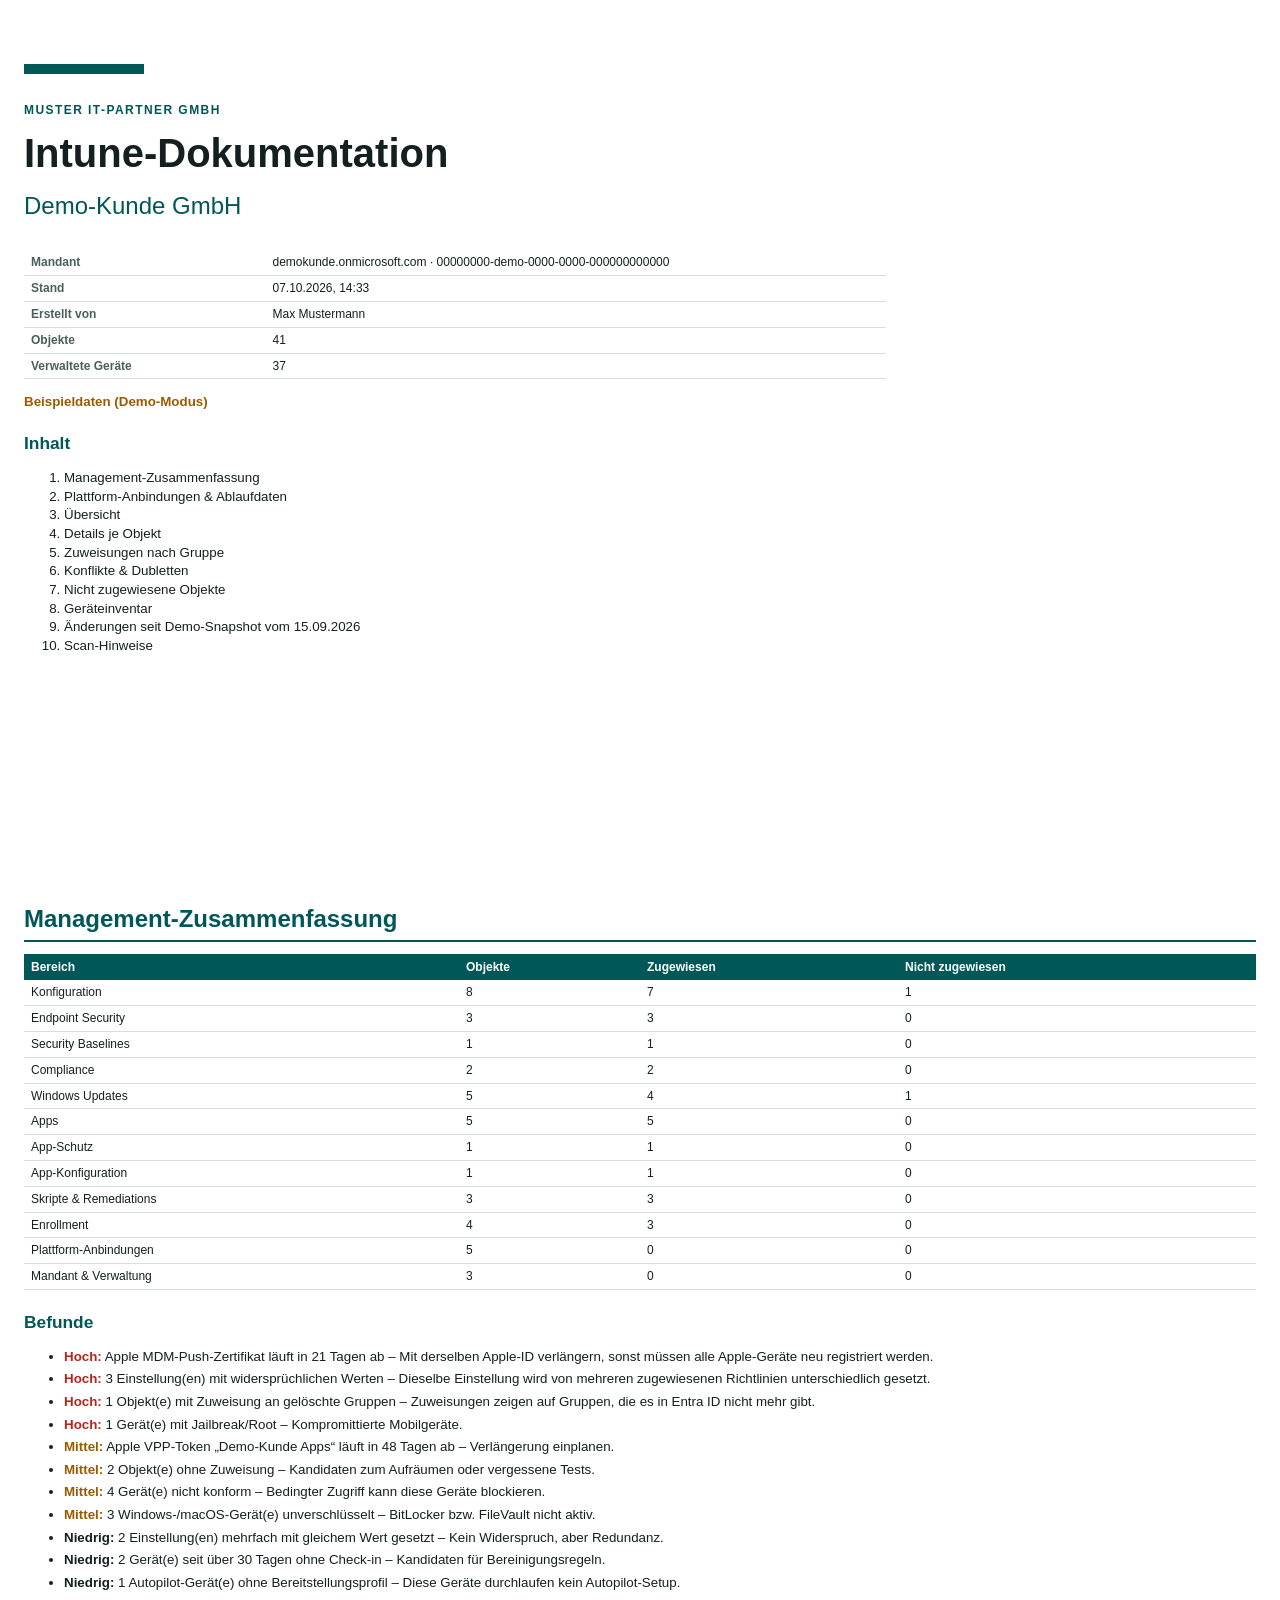
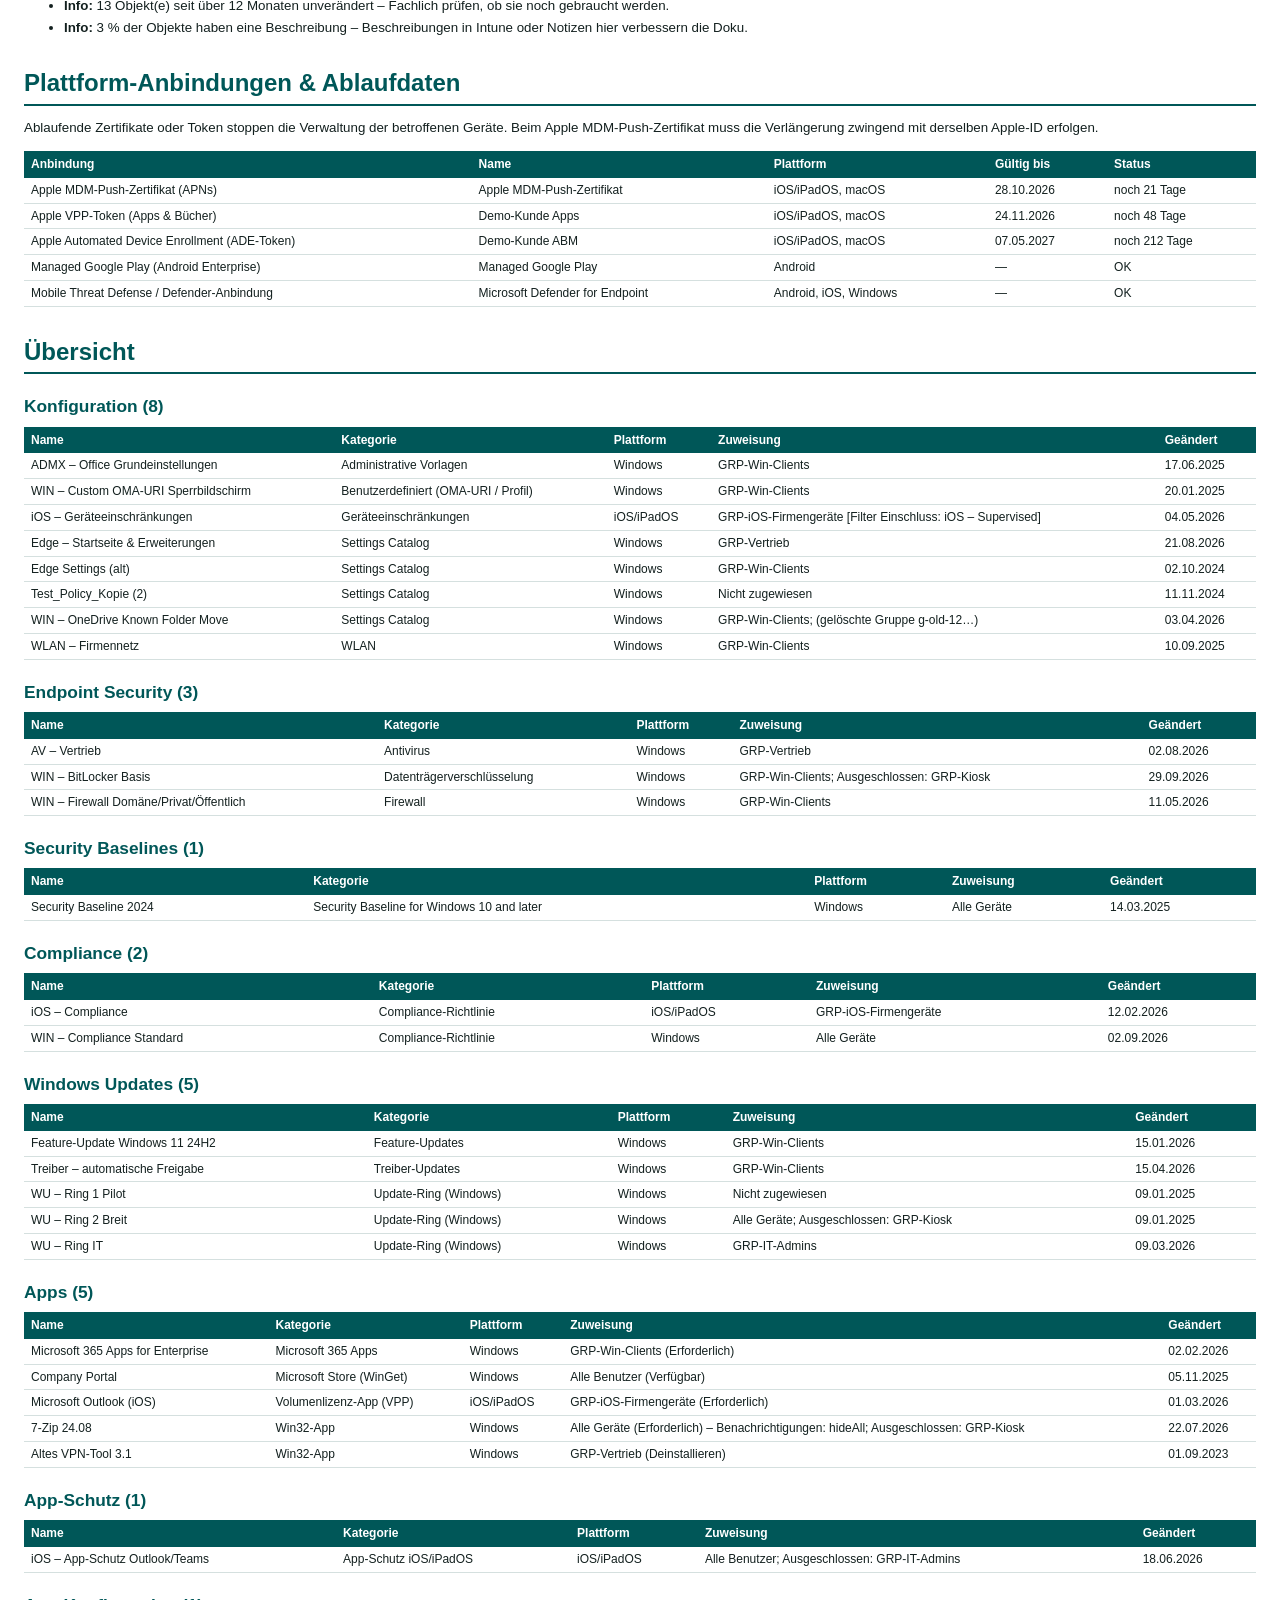
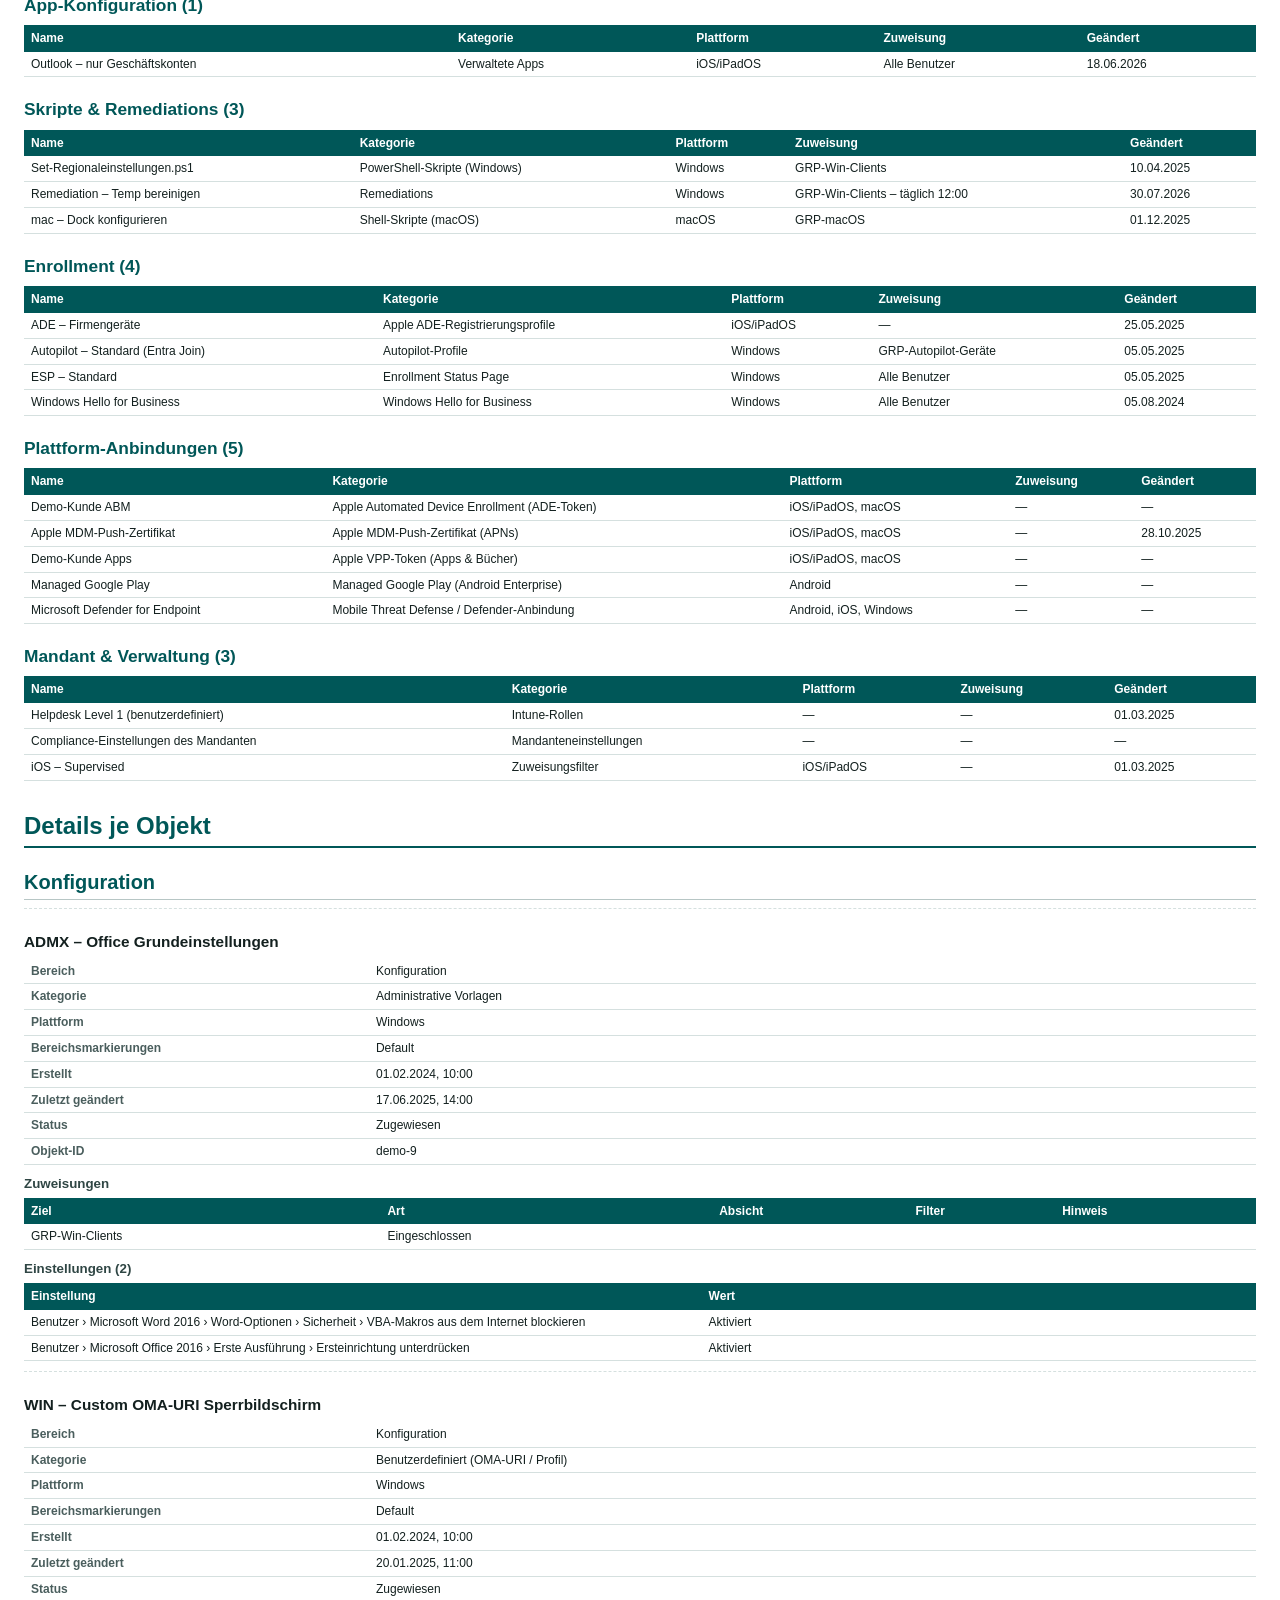
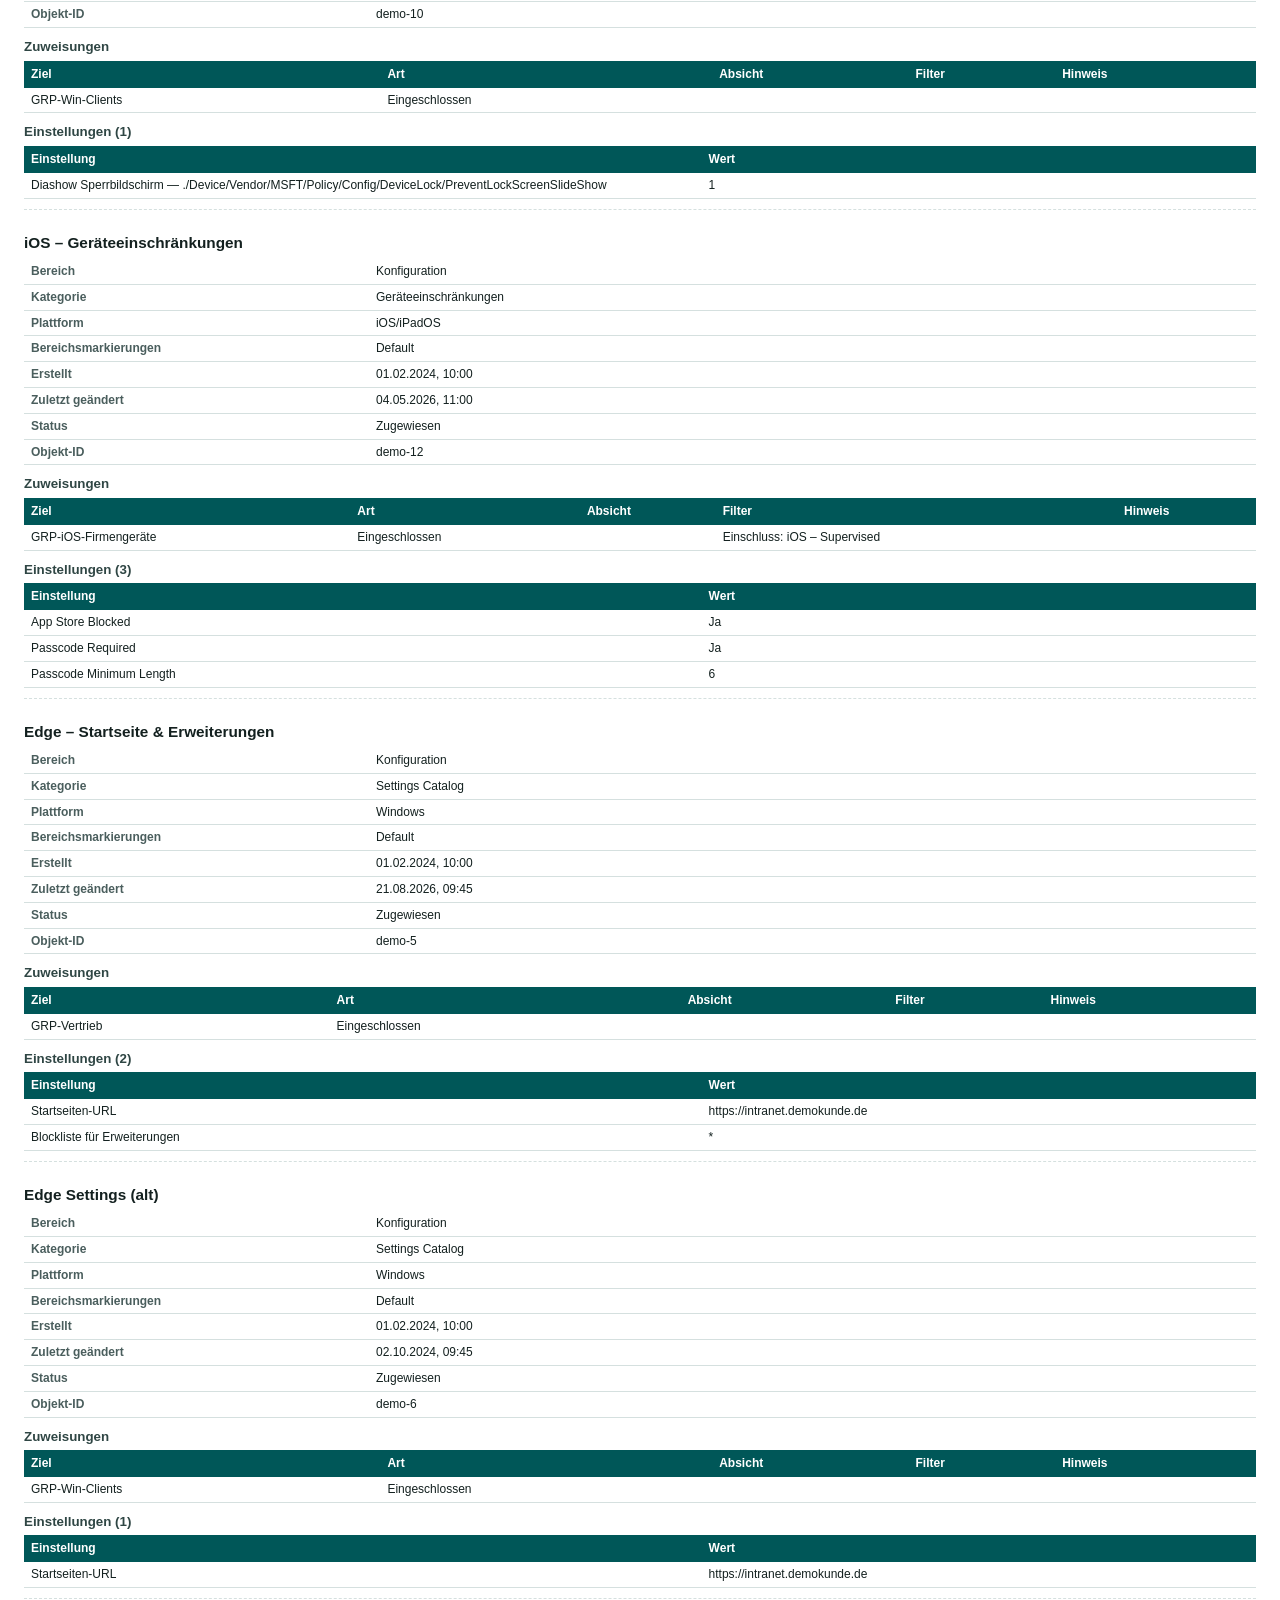
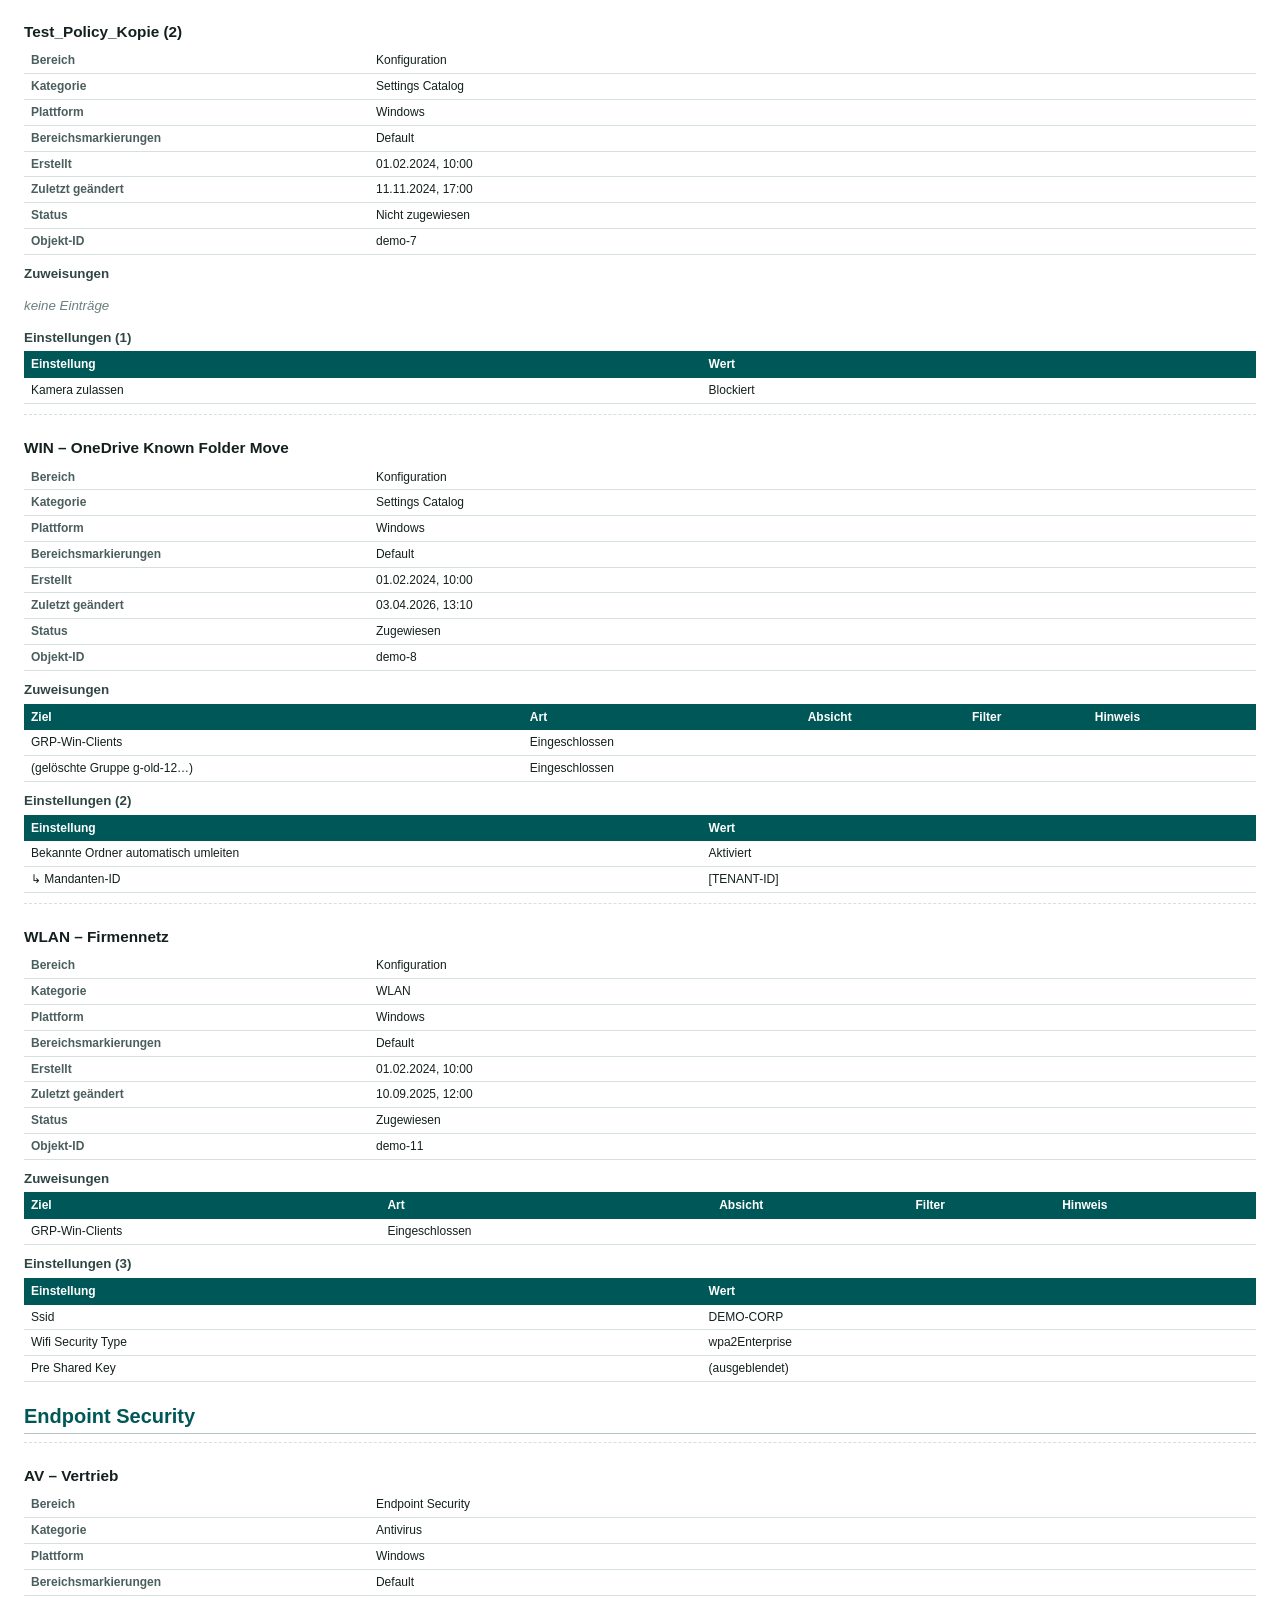
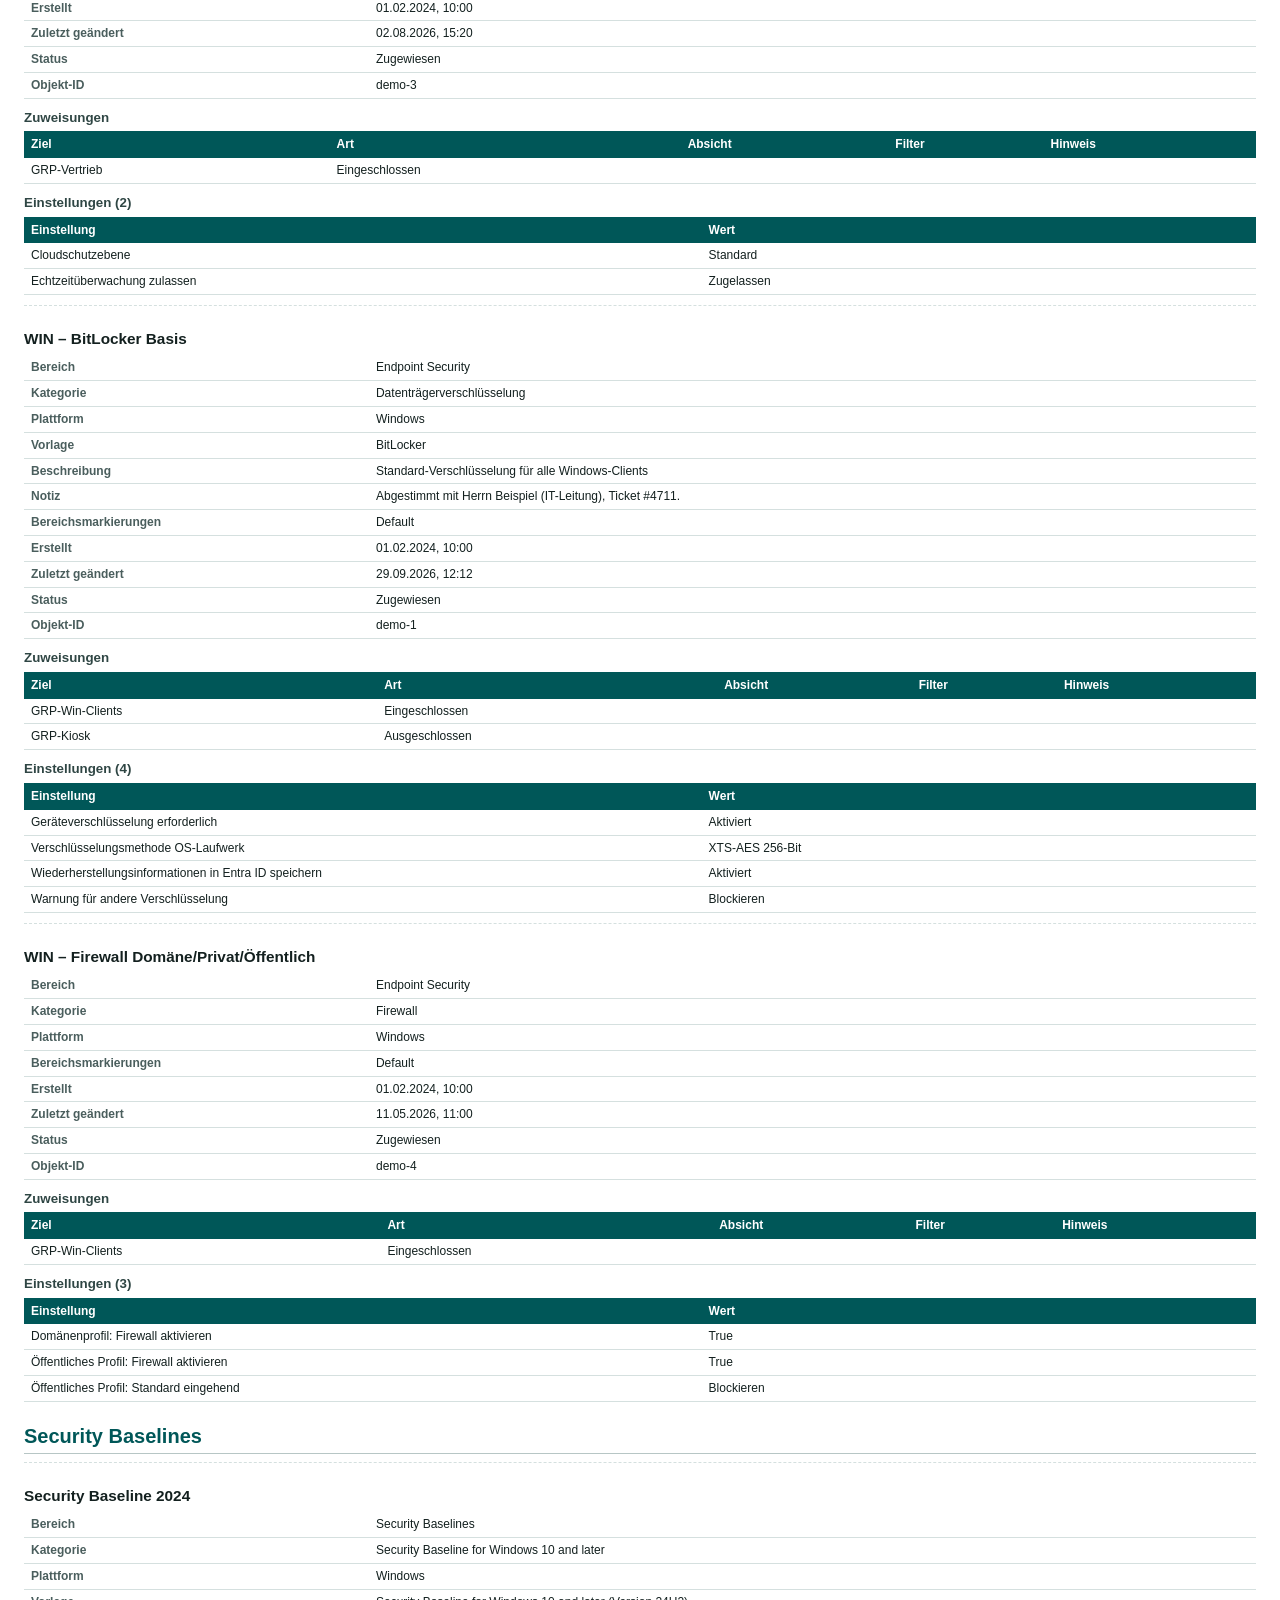
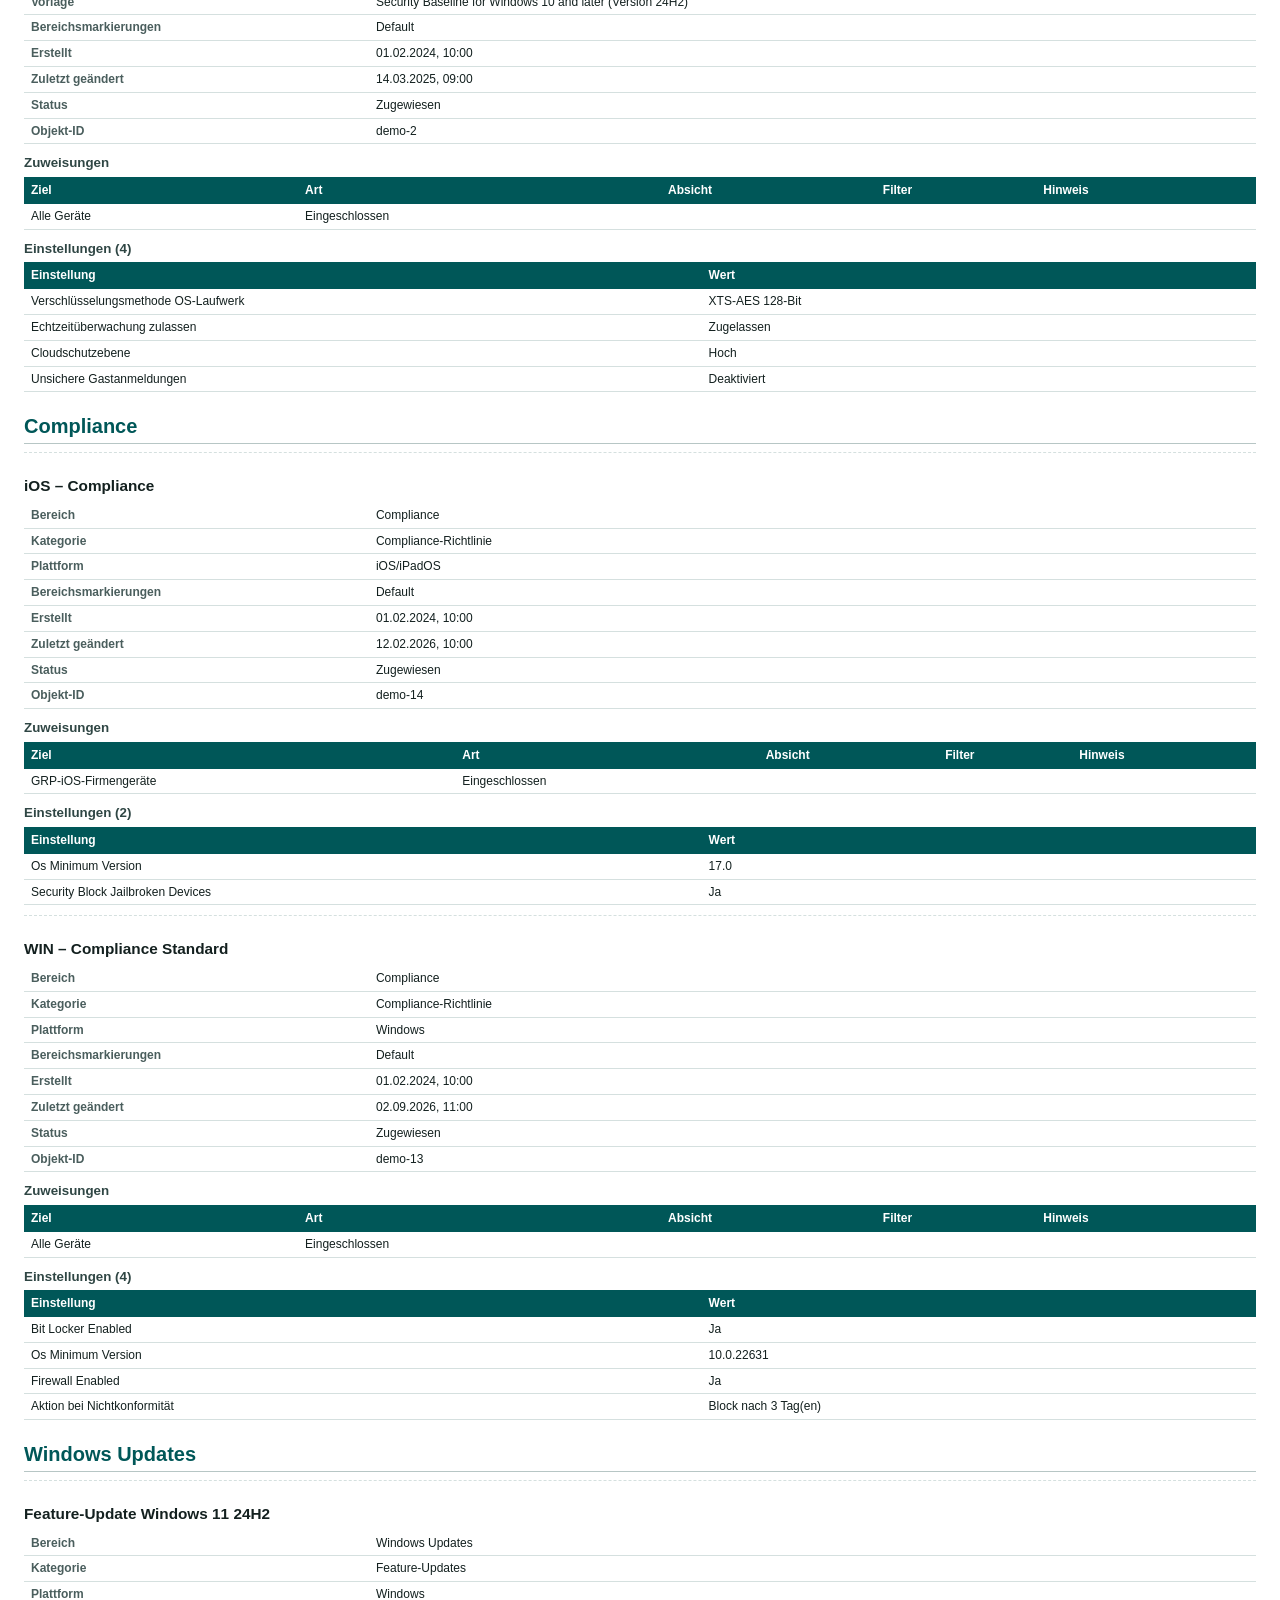
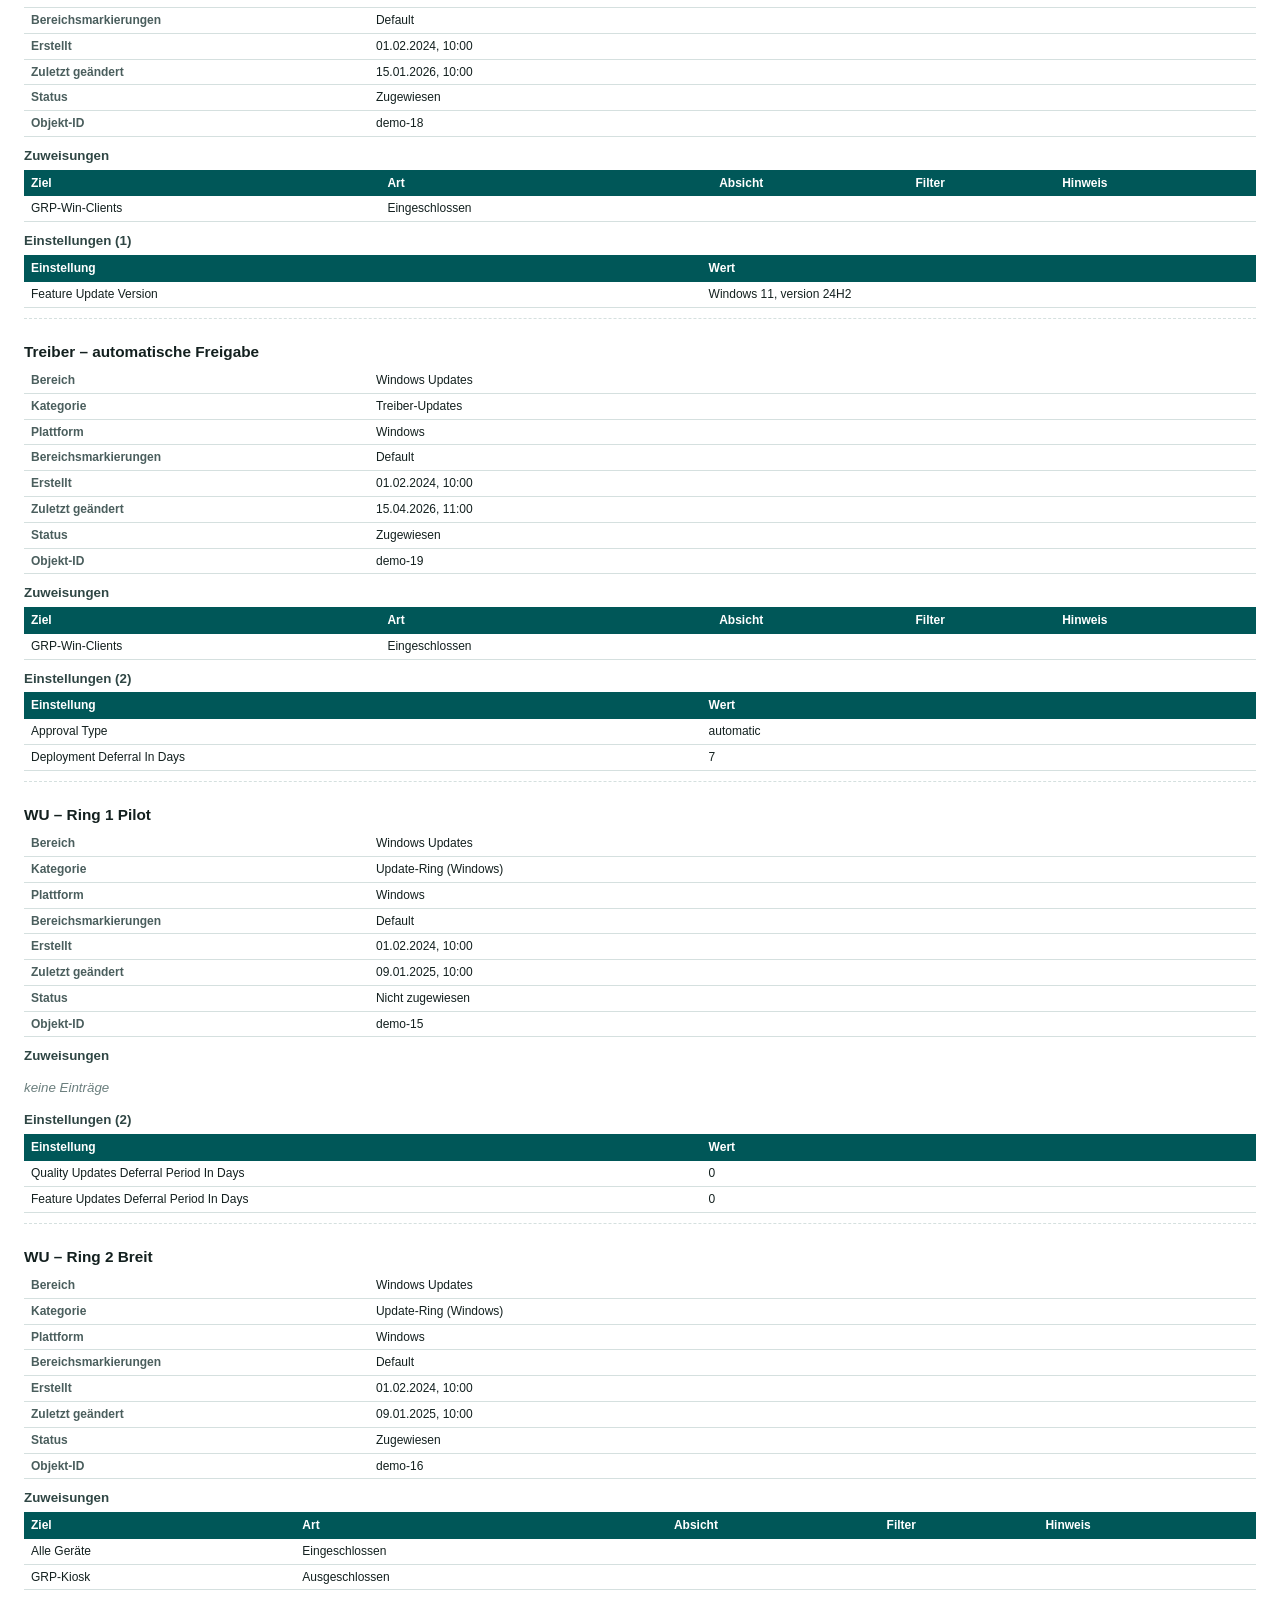
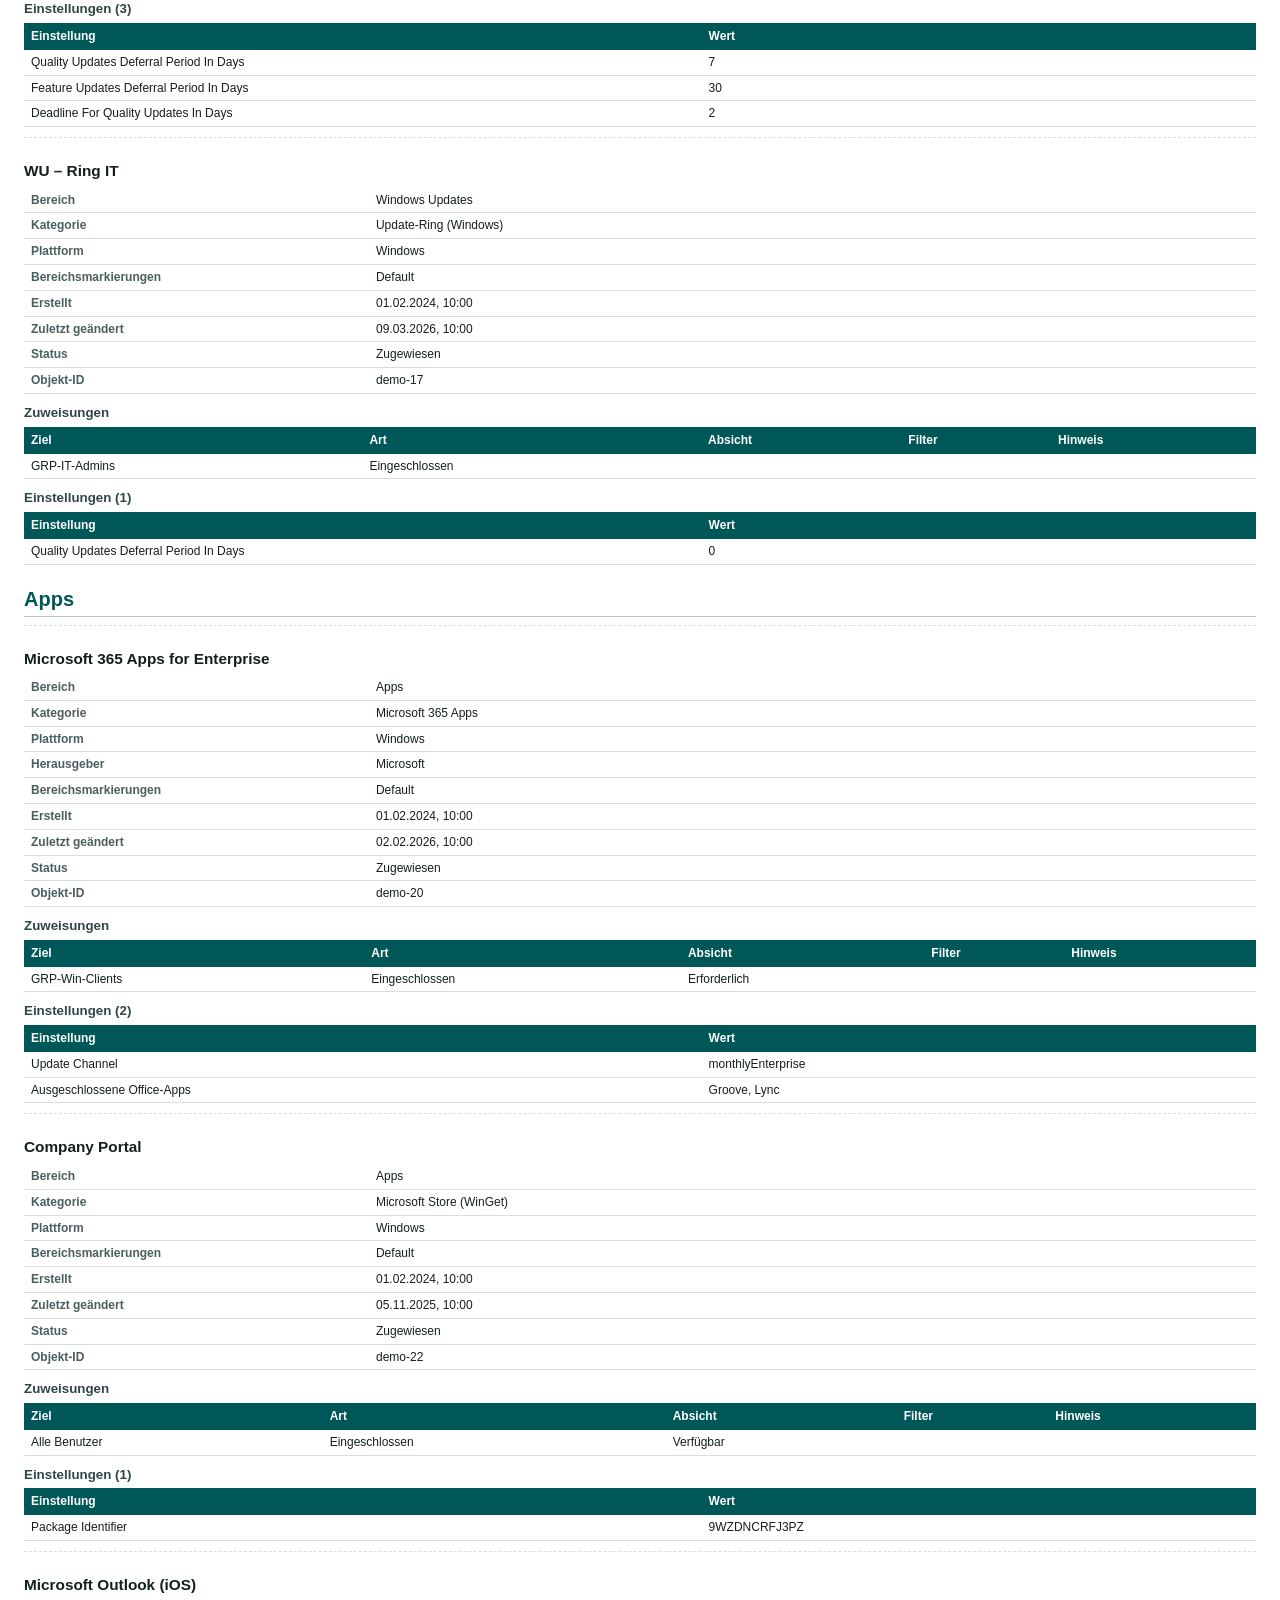
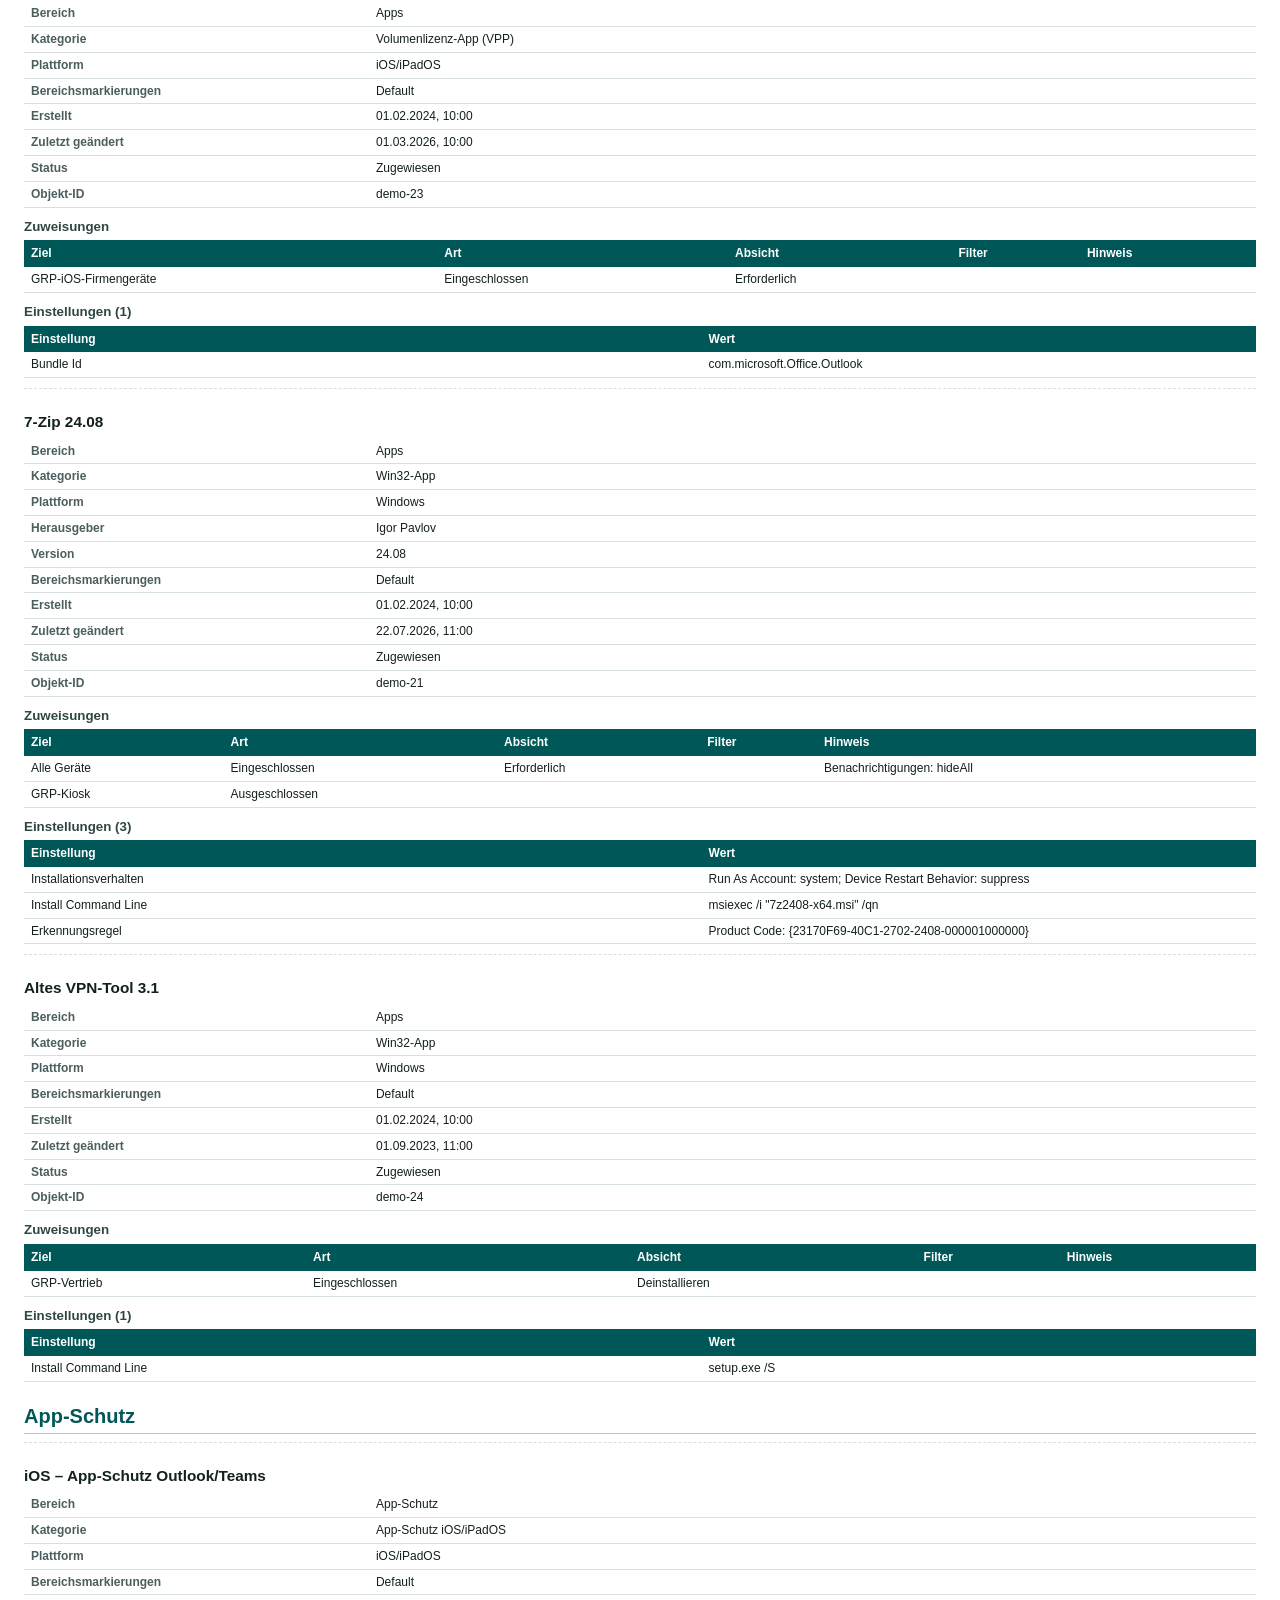
==== docs/beispiel/Beispiel-Dokumentation.html @ cd921511 "Dokumentation, Screenshots, Beispiel-Exporte, CI und Release-Workflow - README mit Funktionsübersich" ====
<!doctype html><html lang="de"><head><meta charset="utf-8"><title>Intune-Dokumentation – Demo-Kunde GmbH</title><style>
@page { size: A4; margin: 18mm 16mm 18mm 16mm; }
* { box-sizing: border-box; }
body { font-family: "Segoe UI", Calibri, Arial, sans-serif; font-size: 10pt; color: #13201F; line-height: 1.4; margin: 0; padding: 24px; }
@media print { body { padding: 0; } }
h1 { font-size: 18pt; color: #005758; border-bottom: 2px solid #005758; padding-bottom: 4px; margin: 28px 0 12px; page-break-before: always; }
h2 { font-size: 13pt; color: #005758; margin: 20px 0 8px; page-break-after: avoid; }
h2.area { font-size: 15pt; border-bottom: 1px solid #B7C6C5; padding-bottom: 3px; }
h3 { font-size: 11.5pt; margin: 18px 0 6px; page-break-after: avoid; }
h4 { font-size: 10pt; margin: 10px 0 4px; color: #2F4644; page-break-after: avoid; }
table { width: 100%; border-collapse: collapse; margin: 4px 0 10px; font-size: 9pt; page-break-inside: auto; }
th { background: #005758; color: #fff; text-align: left; padding: 5px 7px; font-weight: 600; }
td { border-bottom: 1px solid #D5E0DF; padding: 4px 7px; vertical-align: top; word-break: break-word; }
tr { page-break-inside: avoid; }
table.kv td:first-child { width: 28%; color: #4A5E5D; font-weight: 600; }
table.kv thead { display: none; }
table.settings td:first-child { width: 55%; }
pre { background: #F1F5F4; border: 1px solid #D5E0DF; padding: 8px 10px; font-family: Consolas, "Courier New", monospace; font-size: 8.5pt; white-space: pre-wrap; word-break: break-all; }
.obj { page-break-inside: auto; border-top: 1px dashed #D5E0DF; padding-top: 4px; }
.empty { color: #6B7F7E; font-style: italic; }
.findings li { margin: 4px 0; }
.sev-high b { color: #B3261E; } .sev-medium b { color: #9A5B00; }
.cover { min-height: 90vh; }
.cover .brandbar { height: 10px; width: 120px; background: #005758; margin: 40px 0 28px; }
.cover .kicker { text-transform: uppercase; letter-spacing: .12em; color: #005758; font-weight: 600; font-size: 9pt; margin: 0; }
.cover .title { border: none; page-break-before: avoid; font-size: 30pt; margin: 6px 0 0; color: #13201F; }
.cover .customer { font-size: 18pt; color: #005758; margin: 4px 0 28px; }
.cover-kv { width: 70%; }
.toc a { color: #13201F; text-decoration: none; }
.demo { color: #9A5B00; font-weight: 600; }
</style></head><body><div class="cover"><div class="brandbar"></div><p class="kicker">Muster IT-Partner GmbH</p><h1 class="title">Intune-Dokumentation</h1><p class="customer">Demo-Kunde GmbH</p><table class="kv cover-kv"><tbody><tr><td>Mandant</td><td>demokunde.onmicrosoft.com · 00000000-demo-0000-0000-000000000000</td></tr><tr><td>Stand</td><td>07.10.2026, 14:33</td></tr><tr><td>Erstellt von</td><td>Max Mustermann</td></tr><tr><td>Objekte</td><td>41</td></tr><tr><td>Verwaltete Geräte</td><td>37</td></tr></tbody></table><p class="demo">Beispieldaten (Demo-Modus)</p><h2>Inhalt</h2><ol class="toc"><li><a href="#summary">Management-Zusammenfassung</a></li><li><a href="#connectors">Plattform-Anbindungen &amp; Ablaufdaten</a></li><li><a href="#overview">Übersicht</a></li><li><a href="#details">Details je Objekt</a></li><li><a href="#targets">Zuweisungen nach Gruppe</a></li><li><a href="#conflicts">Konflikte &amp; Dubletten</a></li><li><a href="#unassigned">Nicht zugewiesene Objekte</a></li><li><a href="#devices">Geräteinventar</a></li><li><a href="#diff">Änderungen seit Demo-Snapshot vom 15.09.2026</a></li><li><a href="#warnings">Scan-Hinweise</a></li></ol></div><h1 id="summary">Management-Zusammenfassung</h1><table class=""><thead><tr><th>Bereich</th><th>Objekte</th><th>Zugewiesen</th><th>Nicht zugewiesen</th></tr></thead><tbody><tr><td>Konfiguration</td><td>8</td><td>7</td><td>1</td></tr><tr><td>Endpoint Security</td><td>3</td><td>3</td><td>0</td></tr><tr><td>Security Baselines</td><td>1</td><td>1</td><td>0</td></tr><tr><td>Compliance</td><td>2</td><td>2</td><td>0</td></tr><tr><td>Windows Updates</td><td>5</td><td>4</td><td>1</td></tr><tr><td>Apps</td><td>5</td><td>5</td><td>0</td></tr><tr><td>App-Schutz</td><td>1</td><td>1</td><td>0</td></tr><tr><td>App-Konfiguration</td><td>1</td><td>1</td><td>0</td></tr><tr><td>Skripte &amp; Remediations</td><td>3</td><td>3</td><td>0</td></tr><tr><td>Enrollment</td><td>4</td><td>3</td><td>0</td></tr><tr><td>Plattform-Anbindungen</td><td>5</td><td>0</td><td>0</td></tr><tr><td>Mandant &amp; Verwaltung</td><td>3</td><td>0</td><td>0</td></tr></tbody></table><h2>Befunde</h2><ul class="findings"><li class="sev-high"><b>Hoch:</b> Apple MDM-Push-Zertifikat läuft in 21 Tagen ab – Mit derselben Apple-ID verlängern, sonst müssen alle Apple-Geräte neu registriert werden.</li><li class="sev-high"><b>Hoch:</b> 3 Einstellung(en) mit widersprüchlichen Werten – Dieselbe Einstellung wird von mehreren zugewiesenen Richtlinien unterschiedlich gesetzt.</li><li class="sev-high"><b>Hoch:</b> 1 Objekt(e) mit Zuweisung an gelöschte Gruppen – Zuweisungen zeigen auf Gruppen, die es in Entra ID nicht mehr gibt.</li><li class="sev-high"><b>Hoch:</b> 1 Gerät(e) mit Jailbreak/Root – Kompromittierte Mobilgeräte.</li><li class="sev-medium"><b>Mittel:</b> Apple VPP-Token „Demo-Kunde Apps“ läuft in 48 Tagen ab – Verlängerung einplanen.</li><li class="sev-medium"><b>Mittel:</b> 2 Objekt(e) ohne Zuweisung – Kandidaten zum Aufräumen oder vergessene Tests.</li><li class="sev-medium"><b>Mittel:</b> 4 Gerät(e) nicht konform – Bedingter Zugriff kann diese Geräte blockieren.</li><li class="sev-medium"><b>Mittel:</b> 3 Windows-/macOS-Gerät(e) unverschlüsselt – BitLocker bzw. FileVault nicht aktiv.</li><li class="sev-low"><b>Niedrig:</b> 2 Einstellung(en) mehrfach mit gleichem Wert gesetzt – Kein Widerspruch, aber Redundanz.</li><li class="sev-low"><b>Niedrig:</b> 2 Gerät(e) seit über 30 Tagen ohne Check-in – Kandidaten für Bereinigungsregeln.</li><li class="sev-low"><b>Niedrig:</b> 1 Autopilot-Gerät(e) ohne Bereitstellungsprofil – Diese Geräte durchlaufen kein Autopilot-Setup.</li><li class="sev-info"><b>Info:</b> 13 Objekt(e) seit über 12 Monaten unverändert – Fachlich prüfen, ob sie noch gebraucht werden.</li><li class="sev-info"><b>Info:</b> 3 % der Objekte haben eine Beschreibung – Beschreibungen in Intune oder Notizen hier verbessern die Doku.</li></ul><h1 id="connectors">Plattform-Anbindungen &amp; Ablaufdaten</h1><p>Ablaufende Zertifikate oder Token stoppen die Verwaltung der betroffenen Geräte. Beim Apple MDM-Push-Zertifikat muss die Verlängerung zwingend mit derselben Apple-ID erfolgen.</p><table class=""><thead><tr><th>Anbindung</th><th>Name</th><th>Plattform</th><th>Gültig bis</th><th>Status</th></tr></thead><tbody><tr><td>Apple MDM-Push-Zertifikat (APNs)</td><td>Apple MDM-Push-Zertifikat</td><td>iOS/iPadOS, macOS</td><td>28.10.2026</td><td>noch 21 Tage</td></tr><tr><td>Apple VPP-Token (Apps &amp; Bücher)</td><td>Demo-Kunde Apps</td><td>iOS/iPadOS, macOS</td><td>24.11.2026</td><td>noch 48 Tage</td></tr><tr><td>Apple Automated Device Enrollment (ADE-Token)</td><td>Demo-Kunde ABM</td><td>iOS/iPadOS, macOS</td><td>07.05.2027</td><td>noch 212 Tage</td></tr><tr><td>Managed Google Play (Android Enterprise)</td><td>Managed Google Play</td><td>Android</td><td>—</td><td>OK</td></tr><tr><td>Mobile Threat Defense / Defender-Anbindung</td><td>Microsoft Defender for Endpoint</td><td>Android, iOS, Windows</td><td>—</td><td>OK</td></tr></tbody></table><h1 id="overview">Übersicht</h1><h2>Konfiguration (8)</h2><table class=""><thead><tr><th>Name</th><th>Kategorie</th><th>Plattform</th><th>Zuweisung</th><th>Geändert</th></tr></thead><tbody><tr><td>ADMX – Office Grundeinstellungen</td><td>Administrative Vorlagen</td><td>Windows</td><td>GRP-Win-Clients</td><td>17.06.2025</td></tr><tr><td>WIN – Custom OMA-URI Sperrbildschirm</td><td>Benutzerdefiniert (OMA-URI / Profil)</td><td>Windows</td><td>GRP-Win-Clients</td><td>20.01.2025</td></tr><tr><td>iOS – Geräteeinschränkungen</td><td>Geräteeinschränkungen</td><td>iOS/iPadOS</td><td>GRP-iOS-Firmengeräte [Filter Einschluss: iOS – Supervised]</td><td>04.05.2026</td></tr><tr><td>Edge – Startseite &amp; Erweiterungen</td><td>Settings Catalog</td><td>Windows</td><td>GRP-Vertrieb</td><td>21.08.2026</td></tr><tr><td>Edge Settings (alt)</td><td>Settings Catalog</td><td>Windows</td><td>GRP-Win-Clients</td><td>02.10.2024</td></tr><tr><td>Test_Policy_Kopie (2)</td><td>Settings Catalog</td><td>Windows</td><td>Nicht zugewiesen</td><td>11.11.2024</td></tr><tr><td>WIN – OneDrive Known Folder Move</td><td>Settings Catalog</td><td>Windows</td><td>GRP-Win-Clients; (gelöschte Gruppe g-old-12…)</td><td>03.04.2026</td></tr><tr><td>WLAN – Firmennetz</td><td>WLAN</td><td>Windows</td><td>GRP-Win-Clients</td><td>10.09.2025</td></tr></tbody></table><h2>Endpoint Security (3)</h2><table class=""><thead><tr><th>Name</th><th>Kategorie</th><th>Plattform</th><th>Zuweisung</th><th>Geändert</th></tr></thead><tbody><tr><td>AV – Vertrieb</td><td>Antivirus</td><td>Windows</td><td>GRP-Vertrieb</td><td>02.08.2026</td></tr><tr><td>WIN – BitLocker Basis</td><td>Datenträgerverschlüsselung</td><td>Windows</td><td>GRP-Win-Clients; Ausgeschlossen: GRP-Kiosk</td><td>29.09.2026</td></tr><tr><td>WIN – Firewall Domäne/Privat/Öffentlich</td><td>Firewall</td><td>Windows</td><td>GRP-Win-Clients</td><td>11.05.2026</td></tr></tbody></table><h2>Security Baselines (1)</h2><table class=""><thead><tr><th>Name</th><th>Kategorie</th><th>Plattform</th><th>Zuweisung</th><th>Geändert</th></tr></thead><tbody><tr><td>Security Baseline 2024</td><td>Security Baseline for Windows 10 and later</td><td>Windows</td><td>Alle Geräte</td><td>14.03.2025</td></tr></tbody></table><h2>Compliance (2)</h2><table class=""><thead><tr><th>Name</th><th>Kategorie</th><th>Plattform</th><th>Zuweisung</th><th>Geändert</th></tr></thead><tbody><tr><td>iOS – Compliance</td><td>Compliance-Richtlinie</td><td>iOS/iPadOS</td><td>GRP-iOS-Firmengeräte</td><td>12.02.2026</td></tr><tr><td>WIN – Compliance Standard</td><td>Compliance-Richtlinie</td><td>Windows</td><td>Alle Geräte</td><td>02.09.2026</td></tr></tbody></table><h2>Windows Updates (5)</h2><table class=""><thead><tr><th>Name</th><th>Kategorie</th><th>Plattform</th><th>Zuweisung</th><th>Geändert</th></tr></thead><tbody><tr><td>Feature-Update Windows 11 24H2</td><td>Feature-Updates</td><td>Windows</td><td>GRP-Win-Clients</td><td>15.01.2026</td></tr><tr><td>Treiber – automatische Freigabe</td><td>Treiber-Updates</td><td>Windows</td><td>GRP-Win-Clients</td><td>15.04.2026</td></tr><tr><td>WU – Ring 1 Pilot</td><td>Update-Ring (Windows)</td><td>Windows</td><td>Nicht zugewiesen</td><td>09.01.2025</td></tr><tr><td>WU – Ring 2 Breit</td><td>Update-Ring (Windows)</td><td>Windows</td><td>Alle Geräte; Ausgeschlossen: GRP-Kiosk</td><td>09.01.2025</td></tr><tr><td>WU – Ring IT</td><td>Update-Ring (Windows)</td><td>Windows</td><td>GRP-IT-Admins</td><td>09.03.2026</td></tr></tbody></table><h2>Apps (5)</h2><table class=""><thead><tr><th>Name</th><th>Kategorie</th><th>Plattform</th><th>Zuweisung</th><th>Geändert</th></tr></thead><tbody><tr><td>Microsoft 365 Apps for Enterprise</td><td>Microsoft 365 Apps</td><td>Windows</td><td>GRP-Win-Clients (Erforderlich)</td><td>02.02.2026</td></tr><tr><td>Company Portal</td><td>Microsoft Store (WinGet)</td><td>Windows</td><td>Alle Benutzer (Verfügbar)</td><td>05.11.2025</td></tr><tr><td>Microsoft Outlook (iOS)</td><td>Volumenlizenz-App (VPP)</td><td>iOS/iPadOS</td><td>GRP-iOS-Firmengeräte (Erforderlich)</td><td>01.03.2026</td></tr><tr><td>7-Zip 24.08</td><td>Win32-App</td><td>Windows</td><td>Alle Geräte (Erforderlich) – Benachrichtigungen: hideAll; Ausgeschlossen: GRP-Kiosk</td><td>22.07.2026</td></tr><tr><td>Altes VPN-Tool 3.1</td><td>Win32-App</td><td>Windows</td><td>GRP-Vertrieb (Deinstallieren)</td><td>01.09.2023</td></tr></tbody></table><h2>App-Schutz (1)</h2><table class=""><thead><tr><th>Name</th><th>Kategorie</th><th>Plattform</th><th>Zuweisung</th><th>Geändert</th></tr></thead><tbody><tr><td>iOS – App-Schutz Outlook/Teams</td><td>App-Schutz iOS/iPadOS</td><td>iOS/iPadOS</td><td>Alle Benutzer; Ausgeschlossen: GRP-IT-Admins</td><td>18.06.2026</td></tr></tbody></table><h2>App-Konfiguration (1)</h2><table class=""><thead><tr><th>Name</th><th>Kategorie</th><th>Plattform</th><th>Zuweisung</th><th>Geändert</th></tr></thead><tbody><tr><td>Outlook – nur Geschäftskonten</td><td>Verwaltete Apps</td><td>iOS/iPadOS</td><td>Alle Benutzer</td><td>18.06.2026</td></tr></tbody></table><h2>Skripte &amp; Remediations (3)</h2><table class=""><thead><tr><th>Name</th><th>Kategorie</th><th>Plattform</th><th>Zuweisung</th><th>Geändert</th></tr></thead><tbody><tr><td>Set-Regionaleinstellungen.ps1</td><td>PowerShell-Skripte (Windows)</td><td>Windows</td><td>GRP-Win-Clients</td><td>10.04.2025</td></tr><tr><td>Remediation – Temp bereinigen</td><td>Remediations</td><td>Windows</td><td>GRP-Win-Clients – täglich 12:00</td><td>30.07.2026</td></tr><tr><td>mac – Dock konfigurieren</td><td>Shell-Skripte (macOS)</td><td>macOS</td><td>GRP-macOS</td><td>01.12.2025</td></tr></tbody></table><h2>Enrollment (4)</h2><table class=""><thead><tr><th>Name</th><th>Kategorie</th><th>Plattform</th><th>Zuweisung</th><th>Geändert</th></tr></thead><tbody><tr><td>ADE – Firmengeräte</td><td>Apple ADE-Registrierungsprofile</td><td>iOS/iPadOS</td><td>—</td><td>25.05.2025</td></tr><tr><td>Autopilot – Standard (Entra Join)</td><td>Autopilot-Profile</td><td>Windows</td><td>GRP-Autopilot-Geräte</td><td>05.05.2025</td></tr><tr><td>ESP – Standard</td><td>Enrollment Status Page</td><td>Windows</td><td>Alle Benutzer</td><td>05.05.2025</td></tr><tr><td>Windows Hello for Business</td><td>Windows Hello for Business</td><td>Windows</td><td>Alle Benutzer</td><td>05.08.2024</td></tr></tbody></table><h2>Plattform-Anbindungen (5)</h2><table class=""><thead><tr><th>Name</th><th>Kategorie</th><th>Plattform</th><th>Zuweisung</th><th>Geändert</th></tr></thead><tbody><tr><td>Demo-Kunde ABM</td><td>Apple Automated Device Enrollment (ADE-Token)</td><td>iOS/iPadOS, macOS</td><td>—</td><td>—</td></tr><tr><td>Apple MDM-Push-Zertifikat</td><td>Apple MDM-Push-Zertifikat (APNs)</td><td>iOS/iPadOS, macOS</td><td>—</td><td>28.10.2025</td></tr><tr><td>Demo-Kunde Apps</td><td>Apple VPP-Token (Apps &amp; Bücher)</td><td>iOS/iPadOS, macOS</td><td>—</td><td>—</td></tr><tr><td>Managed Google Play</td><td>Managed Google Play (Android Enterprise)</td><td>Android</td><td>—</td><td>—</td></tr><tr><td>Microsoft Defender for Endpoint</td><td>Mobile Threat Defense / Defender-Anbindung</td><td>Android, iOS, Windows</td><td>—</td><td>—</td></tr></tbody></table><h2>Mandant &amp; Verwaltung (3)</h2><table class=""><thead><tr><th>Name</th><th>Kategorie</th><th>Plattform</th><th>Zuweisung</th><th>Geändert</th></tr></thead><tbody><tr><td>Helpdesk Level 1 (benutzerdefiniert)</td><td>Intune-Rollen</td><td>—</td><td>—</td><td>01.03.2025</td></tr><tr><td>Compliance-Einstellungen des Mandanten</td><td>Mandanteneinstellungen</td><td>—</td><td>—</td><td>—</td></tr><tr><td>iOS – Supervised</td><td>Zuweisungsfilter</td><td>iOS/iPadOS</td><td>—</td><td>01.03.2025</td></tr></tbody></table><h1 id="details">Details je Objekt</h1><h2 class="area">Konfiguration</h2><section class="obj"><h3>ADMX – Office Grundeinstellungen</h3><table class="kv"><thead><tr><th>Eigenschaft</th><th>Wert</th></tr></thead><tbody><tr><td>Bereich</td><td>Konfiguration</td></tr><tr><td>Kategorie</td><td>Administrative Vorlagen</td></tr><tr><td>Plattform</td><td>Windows</td></tr><tr><td>Bereichsmarkierungen</td><td>Default</td></tr><tr><td>Erstellt</td><td>01.02.2024, 10:00</td></tr><tr><td>Zuletzt geändert</td><td>17.06.2025, 14:00</td></tr><tr><td>Status</td><td>Zugewiesen</td></tr><tr><td>Objekt-ID</td><td>demo-9</td></tr></tbody></table><h4>Zuweisungen</h4><table class=""><thead><tr><th>Ziel</th><th>Art</th><th>Absicht</th><th>Filter</th><th>Hinweis</th></tr></thead><tbody><tr><td>GRP-Win-Clients</td><td>Eingeschlossen</td><td></td><td></td><td></td></tr></tbody></table><h4>Einstellungen (2)</h4><table class="settings"><thead><tr><th>Einstellung</th><th>Wert</th></tr></thead><tbody><tr><td>Benutzer › Microsoft Word 2016 › Word-Optionen › Sicherheit › VBA-Makros aus dem Internet blockieren</td><td>Aktiviert</td></tr><tr><td>Benutzer › Microsoft Office 2016 › Erste Ausführung › Ersteinrichtung unterdrücken</td><td>Aktiviert</td></tr></tbody></table></section><section class="obj"><h3>WIN – Custom OMA-URI Sperrbildschirm</h3><table class="kv"><thead><tr><th>Eigenschaft</th><th>Wert</th></tr></thead><tbody><tr><td>Bereich</td><td>Konfiguration</td></tr><tr><td>Kategorie</td><td>Benutzerdefiniert (OMA-URI / Profil)</td></tr><tr><td>Plattform</td><td>Windows</td></tr><tr><td>Bereichsmarkierungen</td><td>Default</td></tr><tr><td>Erstellt</td><td>01.02.2024, 10:00</td></tr><tr><td>Zuletzt geändert</td><td>20.01.2025, 11:00</td></tr><tr><td>Status</td><td>Zugewiesen</td></tr><tr><td>Objekt-ID</td><td>demo-10</td></tr></tbody></table><h4>Zuweisungen</h4><table class=""><thead><tr><th>Ziel</th><th>Art</th><th>Absicht</th><th>Filter</th><th>Hinweis</th></tr></thead><tbody><tr><td>GRP-Win-Clients</td><td>Eingeschlossen</td><td></td><td></td><td></td></tr></tbody></table><h4>Einstellungen (1)</h4><table class="settings"><thead><tr><th>Einstellung</th><th>Wert</th></tr></thead><tbody><tr><td>Diashow Sperrbildschirm — ./Device/Vendor/MSFT/Policy/Config/DeviceLock/PreventLockScreenSlideShow</td><td>1</td></tr></tbody></table></section><section class="obj"><h3>iOS – Geräteeinschränkungen</h3><table class="kv"><thead><tr><th>Eigenschaft</th><th>Wert</th></tr></thead><tbody><tr><td>Bereich</td><td>Konfiguration</td></tr><tr><td>Kategorie</td><td>Geräteeinschränkungen</td></tr><tr><td>Plattform</td><td>iOS/iPadOS</td></tr><tr><td>Bereichsmarkierungen</td><td>Default</td></tr><tr><td>Erstellt</td><td>01.02.2024, 10:00</td></tr><tr><td>Zuletzt geändert</td><td>04.05.2026, 11:00</td></tr><tr><td>Status</td><td>Zugewiesen</td></tr><tr><td>Objekt-ID</td><td>demo-12</td></tr></tbody></table><h4>Zuweisungen</h4><table class=""><thead><tr><th>Ziel</th><th>Art</th><th>Absicht</th><th>Filter</th><th>Hinweis</th></tr></thead><tbody><tr><td>GRP-iOS-Firmengeräte</td><td>Eingeschlossen</td><td></td><td>Einschluss: iOS – Supervised</td><td></td></tr></tbody></table><h4>Einstellungen (3)</h4><table class="settings"><thead><tr><th>Einstellung</th><th>Wert</th></tr></thead><tbody><tr><td>App Store Blocked</td><td>Ja</td></tr><tr><td>Passcode Required</td><td>Ja</td></tr><tr><td>Passcode Minimum Length</td><td>6</td></tr></tbody></table></section><section class="obj"><h3>Edge – Startseite &amp; Erweiterungen</h3><table class="kv"><thead><tr><th>Eigenschaft</th><th>Wert</th></tr></thead><tbody><tr><td>Bereich</td><td>Konfiguration</td></tr><tr><td>Kategorie</td><td>Settings Catalog</td></tr><tr><td>Plattform</td><td>Windows</td></tr><tr><td>Bereichsmarkierungen</td><td>Default</td></tr><tr><td>Erstellt</td><td>01.02.2024, 10:00</td></tr><tr><td>Zuletzt geändert</td><td>21.08.2026, 09:45</td></tr><tr><td>Status</td><td>Zugewiesen</td></tr><tr><td>Objekt-ID</td><td>demo-5</td></tr></tbody></table><h4>Zuweisungen</h4><table class=""><thead><tr><th>Ziel</th><th>Art</th><th>Absicht</th><th>Filter</th><th>Hinweis</th></tr></thead><tbody><tr><td>GRP-Vertrieb</td><td>Eingeschlossen</td><td></td><td></td><td></td></tr></tbody></table><h4>Einstellungen (2)</h4><table class="settings"><thead><tr><th>Einstellung</th><th>Wert</th></tr></thead><tbody><tr><td>Startseiten-URL</td><td>https://intranet.demokunde.de</td></tr><tr><td>Blockliste für Erweiterungen</td><td>*</td></tr></tbody></table></section><section class="obj"><h3>Edge Settings (alt)</h3><table class="kv"><thead><tr><th>Eigenschaft</th><th>Wert</th></tr></thead><tbody><tr><td>Bereich</td><td>Konfiguration</td></tr><tr><td>Kategorie</td><td>Settings Catalog</td></tr><tr><td>Plattform</td><td>Windows</td></tr><tr><td>Bereichsmarkierungen</td><td>Default</td></tr><tr><td>Erstellt</td><td>01.02.2024, 10:00</td></tr><tr><td>Zuletzt geändert</td><td>02.10.2024, 09:45</td></tr><tr><td>Status</td><td>Zugewiesen</td></tr><tr><td>Objekt-ID</td><td>demo-6</td></tr></tbody></table><h4>Zuweisungen</h4><table class=""><thead><tr><th>Ziel</th><th>Art</th><th>Absicht</th><th>Filter</th><th>Hinweis</th></tr></thead><tbody><tr><td>GRP-Win-Clients</td><td>Eingeschlossen</td><td></td><td></td><td></td></tr></tbody></table><h4>Einstellungen (1)</h4><table class="settings"><thead><tr><th>Einstellung</th><th>Wert</th></tr></thead><tbody><tr><td>Startseiten-URL</td><td>https://intranet.demokunde.de</td></tr></tbody></table></section><section class="obj"><h3>Test_Policy_Kopie (2)</h3><table class="kv"><thead><tr><th>Eigenschaft</th><th>Wert</th></tr></thead><tbody><tr><td>Bereich</td><td>Konfiguration</td></tr><tr><td>Kategorie</td><td>Settings Catalog</td></tr><tr><td>Plattform</td><td>Windows</td></tr><tr><td>Bereichsmarkierungen</td><td>Default</td></tr><tr><td>Erstellt</td><td>01.02.2024, 10:00</td></tr><tr><td>Zuletzt geändert</td><td>11.11.2024, 17:00</td></tr><tr><td>Status</td><td>Nicht zugewiesen</td></tr><tr><td>Objekt-ID</td><td>demo-7</td></tr></tbody></table><h4>Zuweisungen</h4><p class="empty">keine Einträge</p><h4>Einstellungen (1)</h4><table class="settings"><thead><tr><th>Einstellung</th><th>Wert</th></tr></thead><tbody><tr><td>Kamera zulassen</td><td>Blockiert</td></tr></tbody></table></section><section class="obj"><h3>WIN – OneDrive Known Folder Move</h3><table class="kv"><thead><tr><th>Eigenschaft</th><th>Wert</th></tr></thead><tbody><tr><td>Bereich</td><td>Konfiguration</td></tr><tr><td>Kategorie</td><td>Settings Catalog</td></tr><tr><td>Plattform</td><td>Windows</td></tr><tr><td>Bereichsmarkierungen</td><td>Default</td></tr><tr><td>Erstellt</td><td>01.02.2024, 10:00</td></tr><tr><td>Zuletzt geändert</td><td>03.04.2026, 13:10</td></tr><tr><td>Status</td><td>Zugewiesen</td></tr><tr><td>Objekt-ID</td><td>demo-8</td></tr></tbody></table><h4>Zuweisungen</h4><table class=""><thead><tr><th>Ziel</th><th>Art</th><th>Absicht</th><th>Filter</th><th>Hinweis</th></tr></thead><tbody><tr><td>GRP-Win-Clients</td><td>Eingeschlossen</td><td></td><td></td><td></td></tr><tr><td>(gelöschte Gruppe g-old-12…)</td><td>Eingeschlossen</td><td></td><td></td><td></td></tr></tbody></table><h4>Einstellungen (2)</h4><table class="settings"><thead><tr><th>Einstellung</th><th>Wert</th></tr></thead><tbody><tr><td>Bekannte Ordner automatisch umleiten</td><td>Aktiviert</td></tr><tr><td>↳ Mandanten-ID</td><td>[TENANT-ID]</td></tr></tbody></table></section><section class="obj"><h3>WLAN – Firmennetz</h3><table class="kv"><thead><tr><th>Eigenschaft</th><th>Wert</th></tr></thead><tbody><tr><td>Bereich</td><td>Konfiguration</td></tr><tr><td>Kategorie</td><td>WLAN</td></tr><tr><td>Plattform</td><td>Windows</td></tr><tr><td>Bereichsmarkierungen</td><td>Default</td></tr><tr><td>Erstellt</td><td>01.02.2024, 10:00</td></tr><tr><td>Zuletzt geändert</td><td>10.09.2025, 12:00</td></tr><tr><td>Status</td><td>Zugewiesen</td></tr><tr><td>Objekt-ID</td><td>demo-11</td></tr></tbody></table><h4>Zuweisungen</h4><table class=""><thead><tr><th>Ziel</th><th>Art</th><th>Absicht</th><th>Filter</th><th>Hinweis</th></tr></thead><tbody><tr><td>GRP-Win-Clients</td><td>Eingeschlossen</td><td></td><td></td><td></td></tr></tbody></table><h4>Einstellungen (3)</h4><table class="settings"><thead><tr><th>Einstellung</th><th>Wert</th></tr></thead><tbody><tr><td>Ssid</td><td>DEMO-CORP</td></tr><tr><td>Wifi Security Type</td><td>wpa2Enterprise</td></tr><tr><td>Pre Shared Key</td><td>(ausgeblendet)</td></tr></tbody></table></section><h2 class="area">Endpoint Security</h2><section class="obj"><h3>AV – Vertrieb</h3><table class="kv"><thead><tr><th>Eigenschaft</th><th>Wert</th></tr></thead><tbody><tr><td>Bereich</td><td>Endpoint Security</td></tr><tr><td>Kategorie</td><td>Antivirus</td></tr><tr><td>Plattform</td><td>Windows</td></tr><tr><td>Bereichsmarkierungen</td><td>Default</td></tr><tr><td>Erstellt</td><td>01.02.2024, 10:00</td></tr><tr><td>Zuletzt geändert</td><td>02.08.2026, 15:20</td></tr><tr><td>Status</td><td>Zugewiesen</td></tr><tr><td>Objekt-ID</td><td>demo-3</td></tr></tbody></table><h4>Zuweisungen</h4><table class=""><thead><tr><th>Ziel</th><th>Art</th><th>Absicht</th><th>Filter</th><th>Hinweis</th></tr></thead><tbody><tr><td>GRP-Vertrieb</td><td>Eingeschlossen</td><td></td><td></td><td></td></tr></tbody></table><h4>Einstellungen (2)</h4><table class="settings"><thead><tr><th>Einstellung</th><th>Wert</th></tr></thead><tbody><tr><td>Cloudschutzebene</td><td>Standard</td></tr><tr><td>Echtzeitüberwachung zulassen</td><td>Zugelassen</td></tr></tbody></table></section><section class="obj"><h3>WIN – BitLocker Basis</h3><table class="kv"><thead><tr><th>Eigenschaft</th><th>Wert</th></tr></thead><tbody><tr><td>Bereich</td><td>Endpoint Security</td></tr><tr><td>Kategorie</td><td>Datenträgerverschlüsselung</td></tr><tr><td>Plattform</td><td>Windows</td></tr><tr><td>Vorlage</td><td>BitLocker</td></tr><tr><td>Beschreibung</td><td>Standard-Verschlüsselung für alle Windows-Clients</td></tr><tr><td>Notiz</td><td>Abgestimmt mit Herrn Beispiel (IT-Leitung), Ticket #4711.</td></tr><tr><td>Bereichsmarkierungen</td><td>Default</td></tr><tr><td>Erstellt</td><td>01.02.2024, 10:00</td></tr><tr><td>Zuletzt geändert</td><td>29.09.2026, 12:12</td></tr><tr><td>Status</td><td>Zugewiesen</td></tr><tr><td>Objekt-ID</td><td>demo-1</td></tr></tbody></table><h4>Zuweisungen</h4><table class=""><thead><tr><th>Ziel</th><th>Art</th><th>Absicht</th><th>Filter</th><th>Hinweis</th></tr></thead><tbody><tr><td>GRP-Win-Clients</td><td>Eingeschlossen</td><td></td><td></td><td></td></tr><tr><td>GRP-Kiosk</td><td>Ausgeschlossen</td><td></td><td></td><td></td></tr></tbody></table><h4>Einstellungen (4)</h4><table class="settings"><thead><tr><th>Einstellung</th><th>Wert</th></tr></thead><tbody><tr><td>Geräteverschlüsselung erforderlich</td><td>Aktiviert</td></tr><tr><td>Verschlüsselungsmethode OS-Laufwerk</td><td>XTS-AES 256-Bit</td></tr><tr><td>Wiederherstellungsinformationen in Entra ID speichern</td><td>Aktiviert</td></tr><tr><td>Warnung für andere Verschlüsselung</td><td>Blockieren</td></tr></tbody></table></section><section class="obj"><h3>WIN – Firewall Domäne/Privat/Öffentlich</h3><table class="kv"><thead><tr><th>Eigenschaft</th><th>Wert</th></tr></thead><tbody><tr><td>Bereich</td><td>Endpoint Security</td></tr><tr><td>Kategorie</td><td>Firewall</td></tr><tr><td>Plattform</td><td>Windows</td></tr><tr><td>Bereichsmarkierungen</td><td>Default</td></tr><tr><td>Erstellt</td><td>01.02.2024, 10:00</td></tr><tr><td>Zuletzt geändert</td><td>11.05.2026, 11:00</td></tr><tr><td>Status</td><td>Zugewiesen</td></tr><tr><td>Objekt-ID</td><td>demo-4</td></tr></tbody></table><h4>Zuweisungen</h4><table class=""><thead><tr><th>Ziel</th><th>Art</th><th>Absicht</th><th>Filter</th><th>Hinweis</th></tr></thead><tbody><tr><td>GRP-Win-Clients</td><td>Eingeschlossen</td><td></td><td></td><td></td></tr></tbody></table><h4>Einstellungen (3)</h4><table class="settings"><thead><tr><th>Einstellung</th><th>Wert</th></tr></thead><tbody><tr><td>Domänenprofil: Firewall aktivieren</td><td>True</td></tr><tr><td>Öffentliches Profil: Firewall aktivieren</td><td>True</td></tr><tr><td>Öffentliches Profil: Standard eingehend</td><td>Blockieren</td></tr></tbody></table></section><h2 class="area">Security Baselines</h2><section class="obj"><h3>Security Baseline 2024</h3><table class="kv"><thead><tr><th>Eigenschaft</th><th>Wert</th></tr></thead><tbody><tr><td>Bereich</td><td>Security Baselines</td></tr><tr><td>Kategorie</td><td>Security Baseline for Windows 10 and later</td></tr><tr><td>Plattform</td><td>Windows</td></tr><tr><td>Vorlage</td><td>Security Baseline for Windows 10 and later (Version 24H2)</td></tr><tr><td>Bereichsmarkierungen</td><td>Default</td></tr><tr><td>Erstellt</td><td>01.02.2024, 10:00</td></tr><tr><td>Zuletzt geändert</td><td>14.03.2025, 09:00</td></tr><tr><td>Status</td><td>Zugewiesen</td></tr><tr><td>Objekt-ID</td><td>demo-2</td></tr></tbody></table><h4>Zuweisungen</h4><table class=""><thead><tr><th>Ziel</th><th>Art</th><th>Absicht</th><th>Filter</th><th>Hinweis</th></tr></thead><tbody><tr><td>Alle Geräte</td><td>Eingeschlossen</td><td></td><td></td><td></td></tr></tbody></table><h4>Einstellungen (4)</h4><table class="settings"><thead><tr><th>Einstellung</th><th>Wert</th></tr></thead><tbody><tr><td>Verschlüsselungsmethode OS-Laufwerk</td><td>XTS-AES 128-Bit</td></tr><tr><td>Echtzeitüberwachung zulassen</td><td>Zugelassen</td></tr><tr><td>Cloudschutzebene</td><td>Hoch</td></tr><tr><td>Unsichere Gastanmeldungen</td><td>Deaktiviert</td></tr></tbody></table></section><h2 class="area">Compliance</h2><section class="obj"><h3>iOS – Compliance</h3><table class="kv"><thead><tr><th>Eigenschaft</th><th>Wert</th></tr></thead><tbody><tr><td>Bereich</td><td>Compliance</td></tr><tr><td>Kategorie</td><td>Compliance-Richtlinie</td></tr><tr><td>Plattform</td><td>iOS/iPadOS</td></tr><tr><td>Bereichsmarkierungen</td><td>Default</td></tr><tr><td>Erstellt</td><td>01.02.2024, 10:00</td></tr><tr><td>Zuletzt geändert</td><td>12.02.2026, 10:00</td></tr><tr><td>Status</td><td>Zugewiesen</td></tr><tr><td>Objekt-ID</td><td>demo-14</td></tr></tbody></table><h4>Zuweisungen</h4><table class=""><thead><tr><th>Ziel</th><th>Art</th><th>Absicht</th><th>Filter</th><th>Hinweis</th></tr></thead><tbody><tr><td>GRP-iOS-Firmengeräte</td><td>Eingeschlossen</td><td></td><td></td><td></td></tr></tbody></table><h4>Einstellungen (2)</h4><table class="settings"><thead><tr><th>Einstellung</th><th>Wert</th></tr></thead><tbody><tr><td>Os Minimum Version</td><td>17.0</td></tr><tr><td>Security Block Jailbroken Devices</td><td>Ja</td></tr></tbody></table></section><section class="obj"><h3>WIN – Compliance Standard</h3><table class="kv"><thead><tr><th>Eigenschaft</th><th>Wert</th></tr></thead><tbody><tr><td>Bereich</td><td>Compliance</td></tr><tr><td>Kategorie</td><td>Compliance-Richtlinie</td></tr><tr><td>Plattform</td><td>Windows</td></tr><tr><td>Bereichsmarkierungen</td><td>Default</td></tr><tr><td>Erstellt</td><td>01.02.2024, 10:00</td></tr><tr><td>Zuletzt geändert</td><td>02.09.2026, 11:00</td></tr><tr><td>Status</td><td>Zugewiesen</td></tr><tr><td>Objekt-ID</td><td>demo-13</td></tr></tbody></table><h4>Zuweisungen</h4><table class=""><thead><tr><th>Ziel</th><th>Art</th><th>Absicht</th><th>Filter</th><th>Hinweis</th></tr></thead><tbody><tr><td>Alle Geräte</td><td>Eingeschlossen</td><td></td><td></td><td></td></tr></tbody></table><h4>Einstellungen (4)</h4><table class="settings"><thead><tr><th>Einstellung</th><th>Wert</th></tr></thead><tbody><tr><td>Bit Locker Enabled</td><td>Ja</td></tr><tr><td>Os Minimum Version</td><td>10.0.22631</td></tr><tr><td>Firewall Enabled</td><td>Ja</td></tr><tr><td>Aktion bei Nichtkonformität</td><td>Block nach 3 Tag(en)</td></tr></tbody></table></section><h2 class="area">Windows Updates</h2><section class="obj"><h3>Feature-Update Windows 11 24H2</h3><table class="kv"><thead><tr><th>Eigenschaft</th><th>Wert</th></tr></thead><tbody><tr><td>Bereich</td><td>Windows Updates</td></tr><tr><td>Kategorie</td><td>Feature-Updates</td></tr><tr><td>Plattform</td><td>Windows</td></tr><tr><td>Bereichsmarkierungen</td><td>Default</td></tr><tr><td>Erstellt</td><td>01.02.2024, 10:00</td></tr><tr><td>Zuletzt geändert</td><td>15.01.2026, 10:00</td></tr><tr><td>Status</td><td>Zugewiesen</td></tr><tr><td>Objekt-ID</td><td>demo-18</td></tr></tbody></table><h4>Zuweisungen</h4><table class=""><thead><tr><th>Ziel</th><th>Art</th><th>Absicht</th><th>Filter</th><th>Hinweis</th></tr></thead><tbody><tr><td>GRP-Win-Clients</td><td>Eingeschlossen</td><td></td><td></td><td></td></tr></tbody></table><h4>Einstellungen (1)</h4><table class="settings"><thead><tr><th>Einstellung</th><th>Wert</th></tr></thead><tbody><tr><td>Feature Update Version</td><td>Windows 11, version 24H2</td></tr></tbody></table></section><section class="obj"><h3>Treiber – automatische Freigabe</h3><table class="kv"><thead><tr><th>Eigenschaft</th><th>Wert</th></tr></thead><tbody><tr><td>Bereich</td><td>Windows Updates</td></tr><tr><td>Kategorie</td><td>Treiber-Updates</td></tr><tr><td>Plattform</td><td>Windows</td></tr><tr><td>Bereichsmarkierungen</td><td>Default</td></tr><tr><td>Erstellt</td><td>01.02.2024, 10:00</td></tr><tr><td>Zuletzt geändert</td><td>15.04.2026, 11:00</td></tr><tr><td>Status</td><td>Zugewiesen</td></tr><tr><td>Objekt-ID</td><td>demo-19</td></tr></tbody></table><h4>Zuweisungen</h4><table class=""><thead><tr><th>Ziel</th><th>Art</th><th>Absicht</th><th>Filter</th><th>Hinweis</th></tr></thead><tbody><tr><td>GRP-Win-Clients</td><td>Eingeschlossen</td><td></td><td></td><td></td></tr></tbody></table><h4>Einstellungen (2)</h4><table class="settings"><thead><tr><th>Einstellung</th><th>Wert</th></tr></thead><tbody><tr><td>Approval Type</td><td>automatic</td></tr><tr><td>Deployment Deferral In Days</td><td>7</td></tr></tbody></table></section><section class="obj"><h3>WU – Ring 1 Pilot</h3><table class="kv"><thead><tr><th>Eigenschaft</th><th>Wert</th></tr></thead><tbody><tr><td>Bereich</td><td>Windows Updates</td></tr><tr><td>Kategorie</td><td>Update-Ring (Windows)</td></tr><tr><td>Plattform</td><td>Windows</td></tr><tr><td>Bereichsmarkierungen</td><td>Default</td></tr><tr><td>Erstellt</td><td>01.02.2024, 10:00</td></tr><tr><td>Zuletzt geändert</td><td>09.01.2025, 10:00</td></tr><tr><td>Status</td><td>Nicht zugewiesen</td></tr><tr><td>Objekt-ID</td><td>demo-15</td></tr></tbody></table><h4>Zuweisungen</h4><p class="empty">keine Einträge</p><h4>Einstellungen (2)</h4><table class="settings"><thead><tr><th>Einstellung</th><th>Wert</th></tr></thead><tbody><tr><td>Quality Updates Deferral Period In Days</td><td>0</td></tr><tr><td>Feature Updates Deferral Period In Days</td><td>0</td></tr></tbody></table></section><section class="obj"><h3>WU – Ring 2 Breit</h3><table class="kv"><thead><tr><th>Eigenschaft</th><th>Wert</th></tr></thead><tbody><tr><td>Bereich</td><td>Windows Updates</td></tr><tr><td>Kategorie</td><td>Update-Ring (Windows)</td></tr><tr><td>Plattform</td><td>Windows</td></tr><tr><td>Bereichsmarkierungen</td><td>Default</td></tr><tr><td>Erstellt</td><td>01.02.2024, 10:00</td></tr><tr><td>Zuletzt geändert</td><td>09.01.2025, 10:00</td></tr><tr><td>Status</td><td>Zugewiesen</td></tr><tr><td>Objekt-ID</td><td>demo-16</td></tr></tbody></table><h4>Zuweisungen</h4><table class=""><thead><tr><th>Ziel</th><th>Art</th><th>Absicht</th><th>Filter</th><th>Hinweis</th></tr></thead><tbody><tr><td>Alle Geräte</td><td>Eingeschlossen</td><td></td><td></td><td></td></tr><tr><td>GRP-Kiosk</td><td>Ausgeschlossen</td><td></td><td></td><td></td></tr></tbody></table><h4>Einstellungen (3)</h4><table class="settings"><thead><tr><th>Einstellung</th><th>Wert</th></tr></thead><tbody><tr><td>Quality Updates Deferral Period In Days</td><td>7</td></tr><tr><td>Feature Updates Deferral Period In Days</td><td>30</td></tr><tr><td>Deadline For Quality Updates In Days</td><td>2</td></tr></tbody></table></section><section class="obj"><h3>WU – Ring IT</h3><table class="kv"><thead><tr><th>Eigenschaft</th><th>Wert</th></tr></thead><tbody><tr><td>Bereich</td><td>Windows Updates</td></tr><tr><td>Kategorie</td><td>Update-Ring (Windows)</td></tr><tr><td>Plattform</td><td>Windows</td></tr><tr><td>Bereichsmarkierungen</td><td>Default</td></tr><tr><td>Erstellt</td><td>01.02.2024, 10:00</td></tr><tr><td>Zuletzt geändert</td><td>09.03.2026, 10:00</td></tr><tr><td>Status</td><td>Zugewiesen</td></tr><tr><td>Objekt-ID</td><td>demo-17</td></tr></tbody></table><h4>Zuweisungen</h4><table class=""><thead><tr><th>Ziel</th><th>Art</th><th>Absicht</th><th>Filter</th><th>Hinweis</th></tr></thead><tbody><tr><td>GRP-IT-Admins</td><td>Eingeschlossen</td><td></td><td></td><td></td></tr></tbody></table><h4>Einstellungen (1)</h4><table class="settings"><thead><tr><th>Einstellung</th><th>Wert</th></tr></thead><tbody><tr><td>Quality Updates Deferral Period In Days</td><td>0</td></tr></tbody></table></section><h2 class="area">Apps</h2><section class="obj"><h3>Microsoft 365 Apps for Enterprise</h3><table class="kv"><thead><tr><th>Eigenschaft</th><th>Wert</th></tr></thead><tbody><tr><td>Bereich</td><td>Apps</td></tr><tr><td>Kategorie</td><td>Microsoft 365 Apps</td></tr><tr><td>Plattform</td><td>Windows</td></tr><tr><td>Herausgeber</td><td>Microsoft</td></tr><tr><td>Bereichsmarkierungen</td><td>Default</td></tr><tr><td>Erstellt</td><td>01.02.2024, 10:00</td></tr><tr><td>Zuletzt geändert</td><td>02.02.2026, 10:00</td></tr><tr><td>Status</td><td>Zugewiesen</td></tr><tr><td>Objekt-ID</td><td>demo-20</td></tr></tbody></table><h4>Zuweisungen</h4><table class=""><thead><tr><th>Ziel</th><th>Art</th><th>Absicht</th><th>Filter</th><th>Hinweis</th></tr></thead><tbody><tr><td>GRP-Win-Clients</td><td>Eingeschlossen</td><td>Erforderlich</td><td></td><td></td></tr></tbody></table><h4>Einstellungen (2)</h4><table class="settings"><thead><tr><th>Einstellung</th><th>Wert</th></tr></thead><tbody><tr><td>Update Channel</td><td>monthlyEnterprise</td></tr><tr><td>Ausgeschlossene Office-Apps</td><td>Groove, Lync</td></tr></tbody></table></section><section class="obj"><h3>Company Portal</h3><table class="kv"><thead><tr><th>Eigenschaft</th><th>Wert</th></tr></thead><tbody><tr><td>Bereich</td><td>Apps</td></tr><tr><td>Kategorie</td><td>Microsoft Store (WinGet)</td></tr><tr><td>Plattform</td><td>Windows</td></tr><tr><td>Bereichsmarkierungen</td><td>Default</td></tr><tr><td>Erstellt</td><td>01.02.2024, 10:00</td></tr><tr><td>Zuletzt geändert</td><td>05.11.2025, 10:00</td></tr><tr><td>Status</td><td>Zugewiesen</td></tr><tr><td>Objekt-ID</td><td>demo-22</td></tr></tbody></table><h4>Zuweisungen</h4><table class=""><thead><tr><th>Ziel</th><th>Art</th><th>Absicht</th><th>Filter</th><th>Hinweis</th></tr></thead><tbody><tr><td>Alle Benutzer</td><td>Eingeschlossen</td><td>Verfügbar</td><td></td><td></td></tr></tbody></table><h4>Einstellungen (1)</h4><table class="settings"><thead><tr><th>Einstellung</th><th>Wert</th></tr></thead><tbody><tr><td>Package Identifier</td><td>9WZDNCRFJ3PZ</td></tr></tbody></table></section><section class="obj"><h3>Microsoft Outlook (iOS)</h3><table class="kv"><thead><tr><th>Eigenschaft</th><th>Wert</th></tr></thead><tbody><tr><td>Bereich</td><td>Apps</td></tr><tr><td>Kategorie</td><td>Volumenlizenz-App (VPP)</td></tr><tr><td>Plattform</td><td>iOS/iPadOS</td></tr><tr><td>Bereichsmarkierungen</td><td>Default</td></tr><tr><td>Erstellt</td><td>01.02.2024, 10:00</td></tr><tr><td>Zuletzt geändert</td><td>01.03.2026, 10:00</td></tr><tr><td>Status</td><td>Zugewiesen</td></tr><tr><td>Objekt-ID</td><td>demo-23</td></tr></tbody></table><h4>Zuweisungen</h4><table class=""><thead><tr><th>Ziel</th><th>Art</th><th>Absicht</th><th>Filter</th><th>Hinweis</th></tr></thead><tbody><tr><td>GRP-iOS-Firmengeräte</td><td>Eingeschlossen</td><td>Erforderlich</td><td></td><td></td></tr></tbody></table><h4>Einstellungen (1)</h4><table class="settings"><thead><tr><th>Einstellung</th><th>Wert</th></tr></thead><tbody><tr><td>Bundle Id</td><td>com.microsoft.Office.Outlook</td></tr></tbody></table></section><section class="obj"><h3>7-Zip 24.08</h3><table class="kv"><thead><tr><th>Eigenschaft</th><th>Wert</th></tr></thead><tbody><tr><td>Bereich</td><td>Apps</td></tr><tr><td>Kategorie</td><td>Win32-App</td></tr><tr><td>Plattform</td><td>Windows</td></tr><tr><td>Herausgeber</td><td>Igor Pavlov</td></tr><tr><td>Version</td><td>24.08</td></tr><tr><td>Bereichsmarkierungen</td><td>Default</td></tr><tr><td>Erstellt</td><td>01.02.2024, 10:00</td></tr><tr><td>Zuletzt geändert</td><td>22.07.2026, 11:00</td></tr><tr><td>Status</td><td>Zugewiesen</td></tr><tr><td>Objekt-ID</td><td>demo-21</td></tr></tbody></table><h4>Zuweisungen</h4><table class=""><thead><tr><th>Ziel</th><th>Art</th><th>Absicht</th><th>Filter</th><th>Hinweis</th></tr></thead><tbody><tr><td>Alle Geräte</td><td>Eingeschlossen</td><td>Erforderlich</td><td></td><td>Benachrichtigungen: hideAll</td></tr><tr><td>GRP-Kiosk</td><td>Ausgeschlossen</td><td></td><td></td><td></td></tr></tbody></table><h4>Einstellungen (3)</h4><table class="settings"><thead><tr><th>Einstellung</th><th>Wert</th></tr></thead><tbody><tr><td>Installationsverhalten</td><td>Run As Account: system; Device Restart Behavior: suppress</td></tr><tr><td>Install Command Line</td><td>msiexec /i &quot;7z2408-x64.msi&quot; /qn</td></tr><tr><td>Erkennungsregel</td><td>Product Code: {23170F69-40C1-2702-2408-000001000000}</td></tr></tbody></table></section><section class="obj"><h3>Altes VPN-Tool 3.1</h3><table class="kv"><thead><tr><th>Eigenschaft</th><th>Wert</th></tr></thead><tbody><tr><td>Bereich</td><td>Apps</td></tr><tr><td>Kategorie</td><td>Win32-App</td></tr><tr><td>Plattform</td><td>Windows</td></tr><tr><td>Bereichsmarkierungen</td><td>Default</td></tr><tr><td>Erstellt</td><td>01.02.2024, 10:00</td></tr><tr><td>Zuletzt geändert</td><td>01.09.2023, 11:00</td></tr><tr><td>Status</td><td>Zugewiesen</td></tr><tr><td>Objekt-ID</td><td>demo-24</td></tr></tbody></table><h4>Zuweisungen</h4><table class=""><thead><tr><th>Ziel</th><th>Art</th><th>Absicht</th><th>Filter</th><th>Hinweis</th></tr></thead><tbody><tr><td>GRP-Vertrieb</td><td>Eingeschlossen</td><td>Deinstallieren</td><td></td><td></td></tr></tbody></table><h4>Einstellungen (1)</h4><table class="settings"><thead><tr><th>Einstellung</th><th>Wert</th></tr></thead><tbody><tr><td>Install Command Line</td><td>setup.exe /S</td></tr></tbody></table></section><h2 class="area">App-Schutz</h2><section class="obj"><h3>iOS – App-Schutz Outlook/Teams</h3><table class="kv"><thead><tr><th>Eigenschaft</th><th>Wert</th></tr></thead><tbody><tr><td>Bereich</td><td>App-Schutz</td></tr><tr><td>Kategorie</td><td>App-Schutz iOS/iPadOS</td></tr><tr><td>Plattform</td><td>iOS/iPadOS</td></tr><tr><td>Bereichsmarkierungen</td><td>Default</td></tr><tr><td>Erstellt</td><td>01.02.2024, 10:00</td></tr><tr><td>Zuletzt geändert</td><td>18.06.2026, 11:00</td></tr><tr><td>Status</td><td>Zugewiesen</td></tr><tr><td>Objekt-ID</td><td>demo-25</td></tr></tbody></table><h4>Zuweisungen</h4><table class=""><thead><tr><th>Ziel</th><th>Art</th><th>Absicht</th><th>Filter</th><th>Hinweis</th></tr></thead><tbody><tr><td>Alle Benutzer</td><td>Eingeschlossen</td><td></td><td></td><td></td></tr><tr><td>GRP-IT-Admins</td><td>Ausgeschlossen</td><td></td><td></td><td></td></tr></tbody></table><h4>Einstellungen (3)</h4><table class="settings"><thead><tr><th>Einstellung</th><th>Wert</th></tr></thead><tbody><tr><td>Geschützte Apps</td><td>com.microsoft.Office.Outlook, com.microsoft.skype.teams</td></tr><tr><td>Allowed Outbound Data Transfer Destinations</td><td>managedApps</td></tr><tr><td>Pin Required</td><td>Ja</td></tr></tbody></table></section><h2 class="area">App-Konfiguration</h2><section class="obj"><h3>Outlook – nur Geschäftskonten</h3><table class="kv"><thead><tr><th>Eigenschaft</th><th>Wert</th></tr></thead><tbody><tr><td>Bereich</td><td>App-Konfiguration</td></tr><tr><td>Kategorie</td><td>Verwaltete Apps</td></tr><tr><td>Plattform</td><td>iOS/iPadOS</td></tr><tr><td>Bereichsmarkierungen</td><td>Default</td></tr><tr><td>Erstellt</td><td>01.02.2024, 10:00</td></tr><tr><td>Zuletzt geändert</td><td>18.06.2026, 11:00</td></tr><tr><td>Status</td><td>Zugewiesen</td></tr><tr><td>Objekt-ID</td><td>demo-26</td></tr></tbody></table><h4>Zuweisungen</h4><table class=""><thead><tr><th>Ziel</th><th>Art</th><th>Absicht</th><th>Filter</th><th>Hinweis</th></tr></thead><tbody><tr><td>Alle Benutzer</td><td>Eingeschlossen</td><td></td><td></td><td></td></tr></tbody></table><h4>Einstellungen (1)</h4><table class="settings"><thead><tr><th>Einstellung</th><th>Wert</th></tr></thead><tbody><tr><td>com.microsoft.outlook.Mail.FocusedInbox</td><td>false</td></tr></tbody></table></section><h2 class="area">Skripte &amp; Remediations</h2><section class="obj"><h3>Set-Regionaleinstellungen.ps1</h3><table class="kv"><thead><tr><th>Eigenschaft</th><th>Wert</th></tr></thead><tbody><tr><td>Bereich</td><td>Skripte &amp; Remediations</td></tr><tr><td>Kategorie</td><td>PowerShell-Skripte (Windows)</td></tr><tr><td>Plattform</td><td>Windows</td></tr><tr><td>Bereichsmarkierungen</td><td>Default</td></tr><tr><td>Erstellt</td><td>01.02.2024, 10:00</td></tr><tr><td>Zuletzt geändert</td><td>10.04.2025, 11:00</td></tr><tr><td>Status</td><td>Zugewiesen</td></tr><tr><td>Objekt-ID</td><td>demo-27</td></tr></tbody></table><h4>Zuweisungen</h4><table class=""><thead><tr><th>Ziel</th><th>Art</th><th>Absicht</th><th>Filter</th><th>Hinweis</th></tr></thead><tbody><tr><td>GRP-Win-Clients</td><td>Eingeschlossen</td><td></td><td></td><td></td></tr></tbody></table><h4>Einstellungen (2)</h4><table class="settings"><thead><tr><th>Einstellung</th><th>Wert</th></tr></thead><tbody><tr><td>Run As Account</td><td>user</td></tr><tr><td>File Name</td><td>Set-Regionaleinstellungen.ps1</td></tr></tbody></table><h4>Skriptinhalt</h4><pre>Set-WinSystemLocale de-DE
Set-Culture de-DE
Set-WinHomeLocation -GeoId 94</pre></section><section class="obj"><h3>Remediation – Temp bereinigen</h3><table class="kv"><thead><tr><th>Eigenschaft</th><th>Wert</th></tr></thead><tbody><tr><td>Bereich</td><td>Skripte &amp; Remediations</td></tr><tr><td>Kategorie</td><td>Remediations</td></tr><tr><td>Plattform</td><td>Windows</td></tr><tr><td>Bereichsmarkierungen</td><td>Default</td></tr><tr><td>Erstellt</td><td>01.02.2024, 10:00</td></tr><tr><td>Zuletzt geändert</td><td>30.07.2026, 11:00</td></tr><tr><td>Status</td><td>Zugewiesen</td></tr><tr><td>Objekt-ID</td><td>demo-28</td></tr></tbody></table><h4>Zuweisungen</h4><table class=""><thead><tr><th>Ziel</th><th>Art</th><th>Absicht</th><th>Filter</th><th>Hinweis</th></tr></thead><tbody><tr><td>GRP-Win-Clients</td><td>Eingeschlossen</td><td></td><td></td><td>täglich 12:00</td></tr></tbody></table><h4>Einstellungen (1)</h4><table class="settings"><thead><tr><th>Einstellung</th><th>Wert</th></tr></thead><tbody><tr><td>Run As Account</td><td>system</td></tr></tbody></table><h4>Erkennungsskript</h4><pre>$size = (Get-ChildItem $env:TEMP -Recurse -ErrorAction SilentlyContinue | Measure-Object Length -Sum).Sum
if ($size -gt 1GB) { exit 1 } else { exit 0 }</pre><h4>Korrekturskript</h4><pre>Get-ChildItem $env:TEMP -Recurse -ErrorAction SilentlyContinue | Where-Object LastWriteTime -lt (Get-Date).AddDays(-7) | Remove-Item -Force -Recurse -ErrorAction SilentlyContinue</pre></section><section class="obj"><h3>mac – Dock konfigurieren</h3><table class="kv"><thead><tr><th>Eigenschaft</th><th>Wert</th></tr></thead><tbody><tr><td>Bereich</td><td>Skripte &amp; Remediations</td></tr><tr><td>Kategorie</td><td>Shell-Skripte (macOS)</td></tr><tr><td>Plattform</td><td>macOS</td></tr><tr><td>Bereichsmarkierungen</td><td>Default</td></tr><tr><td>Erstellt</td><td>01.02.2024, 10:00</td></tr><tr><td>Zuletzt geändert</td><td>01.12.2025, 10:00</td></tr><tr><td>Status</td><td>Zugewiesen</td></tr><tr><td>Objekt-ID</td><td>demo-29</td></tr></tbody></table><h4>Zuweisungen</h4><table class=""><thead><tr><th>Ziel</th><th>Art</th><th>Absicht</th><th>Filter</th><th>Hinweis</th></tr></thead><tbody><tr><td>GRP-macOS</td><td>Eingeschlossen</td><td></td><td></td><td></td></tr></tbody></table><h4>Einstellungen (1)</h4><table class="settings"><thead><tr><th>Einstellung</th><th>Wert</th></tr></thead><tbody><tr><td>Run As Account</td><td>user</td></tr></tbody></table><h4>Skriptinhalt</h4><pre>#!/bin/zsh
defaults write com.apple.dock autohide -bool true
killall Dock</pre></section><h2 class="area">Enrollment</h2><section class="obj"><h3>ADE – Firmengeräte</h3><table class="kv"><thead><tr><th>Eigenschaft</th><th>Wert</th></tr></thead><tbody><tr><td>Bereich</td><td>Enrollment</td></tr><tr><td>Kategorie</td><td>Apple ADE-Registrierungsprofile</td></tr><tr><td>Plattform</td><td>iOS/iPadOS</td></tr><tr><td>ADE-Token</td><td>Demo-Kunde ABM</td></tr><tr><td>Standardprofil</td><td>Ja</td></tr><tr><td>Zuletzt geändert</td><td>25.05.2025, 14:33</td></tr><tr><td>Status</td><td>Mandantenweit / nicht zuweisbar</td></tr><tr><td>Objekt-ID</td><td>adep-1</td></tr></tbody></table><h4>Einstellungen (5)</h4><table class="settings"><thead><tr><th>Einstellung</th><th>Wert</th></tr></thead><tbody><tr><td>Requires User Authentication</td><td>Ja</td></tr><tr><td>Supervised Mode Enabled</td><td>Ja</td></tr><tr><td>Is Mandatory</td><td>Ja</td></tr><tr><td>Apple Id Disabled</td><td>Ja</td></tr><tr><td>Terms And Conditions Disabled</td><td>Ja</td></tr></tbody></table></section><section class="obj"><h3>Autopilot – Standard (Entra Join)</h3><table class="kv"><thead><tr><th>Eigenschaft</th><th>Wert</th></tr></thead><tbody><tr><td>Bereich</td><td>Enrollment</td></tr><tr><td>Kategorie</td><td>Autopilot-Profile</td></tr><tr><td>Plattform</td><td>Windows</td></tr><tr><td>Bereichsmarkierungen</td><td>Default</td></tr><tr><td>Erstellt</td><td>01.02.2024, 10:00</td></tr><tr><td>Zuletzt geändert</td><td>05.05.2025, 11:00</td></tr><tr><td>Status</td><td>Zugewiesen</td></tr><tr><td>Objekt-ID</td><td>demo-30</td></tr></tbody></table><h4>Zuweisungen</h4><table class=""><thead><tr><th>Ziel</th><th>Art</th><th>Absicht</th><th>Filter</th><th>Hinweis</th></tr></thead><tbody><tr><td>GRP-Autopilot-Geräte</td><td>Eingeschlossen</td><td></td><td></td><td></td></tr></tbody></table><h4>Einstellungen (2)</h4><table class="settings"><thead><tr><th>Einstellung</th><th>Wert</th></tr></thead><tbody><tr><td>Device Name Template</td><td>DEMO-%SERIAL%</td></tr><tr><td>Out Of Box Experience Setting</td><td>Privacy Settings Hidden: Ja; Eula Hidden: Ja; User Type: standard</td></tr></tbody></table></section><section class="obj"><h3>ESP – Standard</h3><table class="kv"><thead><tr><th>Eigenschaft</th><th>Wert</th></tr></thead><tbody><tr><td>Bereich</td><td>Enrollment</td></tr><tr><td>Kategorie</td><td>Enrollment Status Page</td></tr><tr><td>Plattform</td><td>Windows</td></tr><tr><td>Priorität</td><td>Standard (0)</td></tr><tr><td>Bereichsmarkierungen</td><td>Default</td></tr><tr><td>Erstellt</td><td>01.02.2024, 10:00</td></tr><tr><td>Zuletzt geändert</td><td>05.05.2025, 11:00</td></tr><tr><td>Status</td><td>Zugewiesen</td></tr><tr><td>Objekt-ID</td><td>demo-31</td></tr></tbody></table><h4>Zuweisungen</h4><table class=""><thead><tr><th>Ziel</th><th>Art</th><th>Absicht</th><th>Filter</th><th>Hinweis</th></tr></thead><tbody><tr><td>Alle Benutzer</td><td>Eingeschlossen</td><td></td><td></td><td></td></tr></tbody></table><h4>Einstellungen (2)</h4><table class="settings"><thead><tr><th>Einstellung</th><th>Wert</th></tr></thead><tbody><tr><td>Show Installation Progress</td><td>Ja</td></tr><tr><td>Install Progress Timeout In Minutes</td><td>60</td></tr></tbody></table></section><section class="obj"><h3>Windows Hello for Business</h3><table class="kv"><thead><tr><th>Eigenschaft</th><th>Wert</th></tr></thead><tbody><tr><td>Bereich</td><td>Enrollment</td></tr><tr><td>Kategorie</td><td>Windows Hello for Business</td></tr><tr><td>Plattform</td><td>Windows</td></tr><tr><td>Priorität</td><td>Standard (0)</td></tr><tr><td>Bereichsmarkierungen</td><td>Default</td></tr><tr><td>Erstellt</td><td>01.02.2024, 10:00</td></tr><tr><td>Zuletzt geändert</td><td>05.08.2024, 11:00</td></tr><tr><td>Status</td><td>Zugewiesen</td></tr><tr><td>Objekt-ID</td><td>demo-32</td></tr></tbody></table><h4>Zuweisungen</h4><table class=""><thead><tr><th>Ziel</th><th>Art</th><th>Absicht</th><th>Filter</th><th>Hinweis</th></tr></thead><tbody><tr><td>Alle Benutzer</td><td>Eingeschlossen</td><td></td><td></td><td></td></tr></tbody></table><h4>Einstellungen (2)</h4><table class="settings"><thead><tr><th>Einstellung</th><th>Wert</th></tr></thead><tbody><tr><td>State</td><td>enabled</td></tr><tr><td>Pin Minimum Length</td><td>6</td></tr></tbody></table></section><h2 class="area">Plattform-Anbindungen</h2><section class="obj"><h3>Demo-Kunde ABM</h3><table class="kv"><thead><tr><th>Eigenschaft</th><th>Wert</th></tr></thead><tbody><tr><td>Bereich</td><td>Plattform-Anbindungen</td></tr><tr><td>Kategorie</td><td>Apple Automated Device Enrollment (ADE-Token)</td></tr><tr><td>Plattform</td><td>iOS/iPadOS, macOS</td></tr><tr><td>Status</td><td>Mandantenweit / nicht zuweisbar</td></tr><tr><td>Objekt-ID</td><td>ade-1</td></tr></tbody></table><h4>Einstellungen (7)</h4><table class="settings"><thead><tr><th>Einstellung</th><th>Wert</th></tr></thead><tbody><tr><td>Apple-ID</td><td>abm-admin@demokunde.de</td></tr><tr><td>Typ</td><td>Apple Business Manager</td></tr><tr><td>Token gültig bis</td><td>07.05.2027, 14:33</td></tr><tr><td>Letzte erfolgreiche Synchronisierung</td><td>07.10.2026, 07:21</td></tr><tr><td>Synchronisierte Geräte</td><td>12</td></tr><tr><td>Letzter Sync-Fehlercode</td><td>keiner</td></tr><tr><td>Datenfreigabe an Apple erteilt</td><td>Ja</td></tr></tbody></table></section><section class="obj"><h3>Apple MDM-Push-Zertifikat</h3><table class="kv"><thead><tr><th>Eigenschaft</th><th>Wert</th></tr></thead><tbody><tr><td>Bereich</td><td>Plattform-Anbindungen</td></tr><tr><td>Kategorie</td><td>Apple MDM-Push-Zertifikat (APNs)</td></tr><tr><td>Plattform</td><td>iOS/iPadOS, macOS</td></tr><tr><td>Zuletzt geändert</td><td>28.10.2025, 13:33</td></tr><tr><td>Status</td><td>Mandantenweit / nicht zuweisbar</td></tr><tr><td>Objekt-ID</td><td>apns</td></tr></tbody></table><h4>Einstellungen (5)</h4><table class="settings"><thead><tr><th>Einstellung</th><th>Wert</th></tr></thead><tbody><tr><td>Apple-ID (für die Verlängerung zwingend dieselbe!)</td><td>it-apple@demokunde.de</td></tr><tr><td>Gültig bis</td><td>28.10.2026, 13:33</td></tr><tr><td>Topic-ID</td><td>com.apple.mgmt.External.4f2c…</td></tr><tr><td>Seriennummer</td><td>6A1F…C2</td></tr><tr><td>Upload-Status</td><td>Erfolgreich</td></tr></tbody></table></section><section class="obj"><h3>Demo-Kunde Apps</h3><table class="kv"><thead><tr><th>Eigenschaft</th><th>Wert</th></tr></thead><tbody><tr><td>Bereich</td><td>Plattform-Anbindungen</td></tr><tr><td>Kategorie</td><td>Apple VPP-Token (Apps &amp; Bücher)</td></tr><tr><td>Plattform</td><td>iOS/iPadOS, macOS</td></tr><tr><td>Status</td><td>Mandantenweit / nicht zuweisbar</td></tr><tr><td>Objekt-ID</td><td>vpp-1</td></tr></tbody></table><h4>Einstellungen (9)</h4><table class="settings"><thead><tr><th>Einstellung</th><th>Wert</th></tr></thead><tbody><tr><td>Organisation</td><td>Demo-Kunde GmbH</td></tr><tr><td>Apple-ID</td><td>abm-admin@demokunde.de</td></tr><tr><td>Standort</td><td>Hauptsitz</td></tr><tr><td>Status</td><td>Gültig</td></tr><tr><td>Gültig bis</td><td>24.11.2026, 13:33</td></tr><tr><td>Letzte Synchronisierung</td><td>07.10.2026, 02:33</td></tr><tr><td>Sync-Status</td><td>completed</td></tr><tr><td>Apps automatisch aktualisieren</td><td>Ja</td></tr><tr><td>Land/Region</td><td>de</td></tr></tbody></table></section><section class="obj"><h3>Managed Google Play</h3><table class="kv"><thead><tr><th>Eigenschaft</th><th>Wert</th></tr></thead><tbody><tr><td>Bereich</td><td>Plattform-Anbindungen</td></tr><tr><td>Kategorie</td><td>Managed Google Play (Android Enterprise)</td></tr><tr><td>Plattform</td><td>Android</td></tr><tr><td>Status</td><td>Mandantenweit / nicht zuweisbar</td></tr><tr><td>Objekt-ID</td><td>mgp</td></tr></tbody></table><h4>Einstellungen (7)</h4><table class="settings"><thead><tr><th>Einstellung</th><th>Wert</th></tr></thead><tbody><tr><td>Verbindungsstatus</td><td>Verbunden und geprüft</td></tr><tr><td>Verknüpftes Google-Konto (Besitzer)</td><td>android-admin@demokunde.de</td></tr><tr><td>Organisation</td><td>Demo-Kunde GmbH</td></tr><tr><td>Letzte App-Synchronisierung</td><td>07.10.2026, 09:45</td></tr><tr><td>Sync-Status</td><td>success</td></tr><tr><td>Arbeitsprofil-Registrierung erlaubt für</td><td>All</td></tr><tr><td>Vollständig verwaltete Geräte erlaubt</td><td>Ja</td></tr></tbody></table></section><section class="obj"><h3>Microsoft Defender for Endpoint</h3><table class="kv"><thead><tr><th>Eigenschaft</th><th>Wert</th></tr></thead><tbody><tr><td>Bereich</td><td>Plattform-Anbindungen</td></tr><tr><td>Kategorie</td><td>Mobile Threat Defense / Defender-Anbindung</td></tr><tr><td>Plattform</td><td>Android, iOS, Windows</td></tr><tr><td>Status</td><td>Mandantenweit / nicht zuweisbar</td></tr><tr><td>Objekt-ID</td><td>fc780465-2017-40d4-a0c5-307022471b92</td></tr></tbody></table><h4>Einstellungen (7)</h4><table class="settings"><thead><tr><th>Einstellung</th><th>Wert</th></tr></thead><tbody><tr><td>Status</td><td>Aktiv</td></tr><tr><td>Letztes Lebenszeichen</td><td>07.10.2026, 14:05</td></tr><tr><td>Android-Geräte verbinden</td><td>Ja</td></tr><tr><td>iOS-Geräte verbinden</td><td>Ja</td></tr><tr><td>Windows-Geräte verbinden</td><td>Ja</td></tr><tr><td>macOS-Geräte verbinden</td><td>Nein</td></tr><tr><td>Geräte ohne Unterstützung blockieren</td><td>Nein</td></tr></tbody></table></section><h2 class="area">Mandant &amp; Verwaltung</h2><section class="obj"><h3>Helpdesk Level 1 (benutzerdefiniert)</h3><table class="kv"><thead><tr><th>Eigenschaft</th><th>Wert</th></tr></thead><tbody><tr><td>Bereich</td><td>Mandant &amp; Verwaltung</td></tr><tr><td>Kategorie</td><td>Intune-Rollen</td></tr><tr><td>Typ</td><td>Benutzerdefinierte Rolle</td></tr><tr><td>Bereichsmarkierungen</td><td>Default</td></tr><tr><td>Erstellt</td><td>01.02.2024, 10:00</td></tr><tr><td>Zuletzt geändert</td><td>01.03.2025, 10:00</td></tr><tr><td>Status</td><td>Mandantenweit / nicht zuweisbar</td></tr><tr><td>Objekt-ID</td><td>demo-34</td></tr></tbody></table><h4>Einstellungen (2)</h4><table class="settings"><thead><tr><th>Einstellung</th><th>Wert</th></tr></thead><tbody><tr><td>Berechtigungen (6)</td><td>ManagedDevices Read, ManagedDevices RemoteLock, ManagedDevices Sync, ManagedApps Read, DeviceConfigurations Read, Audit Read</td></tr><tr><td>Zuweisung „Helpdesk“</td><td>Mitglieder: GRP-IT-Admins · Bereich: Alle Geräte</td></tr></tbody></table></section><section class="obj"><h3>Compliance-Einstellungen des Mandanten</h3><table class="kv"><thead><tr><th>Eigenschaft</th><th>Wert</th></tr></thead><tbody><tr><td>Bereich</td><td>Mandant &amp; Verwaltung</td></tr><tr><td>Kategorie</td><td>Mandanteneinstellungen</td></tr><tr><td>Bereichsmarkierungen</td><td>Default</td></tr><tr><td>Erstellt</td><td>01.02.2024, 10:00</td></tr><tr><td>Status</td><td>Mandantenweit / nicht zuweisbar</td></tr><tr><td>Objekt-ID</td><td>demo-35</td></tr></tbody></table><h4>Einstellungen (2)</h4><table class="settings"><thead><tr><th>Einstellung</th><th>Wert</th></tr></thead><tbody><tr><td>Secure By Default</td><td>Ja</td></tr><tr><td>Device Compliance Checkin Threshold Days</td><td>30</td></tr></tbody></table></section><section class="obj"><h3>iOS – Supervised</h3><table class="kv"><thead><tr><th>Eigenschaft</th><th>Wert</th></tr></thead><tbody><tr><td>Bereich</td><td>Mandant &amp; Verwaltung</td></tr><tr><td>Kategorie</td><td>Zuweisungsfilter</td></tr><tr><td>Plattform</td><td>iOS/iPadOS</td></tr><tr><td>Bereichsmarkierungen</td><td>Default</td></tr><tr><td>Erstellt</td><td>01.02.2024, 10:00</td></tr><tr><td>Zuletzt geändert</td><td>01.03.2025, 10:00</td></tr><tr><td>Status</td><td>Mandantenweit / nicht zuweisbar</td></tr><tr><td>Objekt-ID</td><td>f1</td></tr></tbody></table><h4>Einstellungen (1)</h4><table class="settings"><thead><tr><th>Einstellung</th><th>Wert</th></tr></thead><tbody><tr><td>Regel</td><td>(device.deviceOwnership -eq &quot;Corporate&quot;) and (device.enrollmentProfileName -startsWith &quot;ADE&quot;)</td></tr></tbody></table></section><h1 id="targets">Zuweisungen nach Gruppe</h1><h2>Alle Geräte</h2><table class=""><thead><tr><th>Objekt</th><th>Bereich / Kategorie</th><th>Art</th><th>Absicht</th><th>Filter</th></tr></thead><tbody><tr><td>Security Baseline 2024</td><td>Security Baselines / Security Baseline for Windows 10 and later</td><td>Eingeschlossen</td><td></td><td></td></tr><tr><td>WIN – Compliance Standard</td><td>Compliance / Compliance-Richtlinie</td><td>Eingeschlossen</td><td></td><td></td></tr><tr><td>WU – Ring 2 Breit</td><td>Windows Updates / Update-Ring (Windows)</td><td>Eingeschlossen</td><td></td><td></td></tr><tr><td>7-Zip 24.08</td><td>Apps / Win32-App</td><td>Eingeschlossen</td><td>Erforderlich</td><td></td></tr></tbody></table><h2>Alle Benutzer</h2><table class=""><thead><tr><th>Objekt</th><th>Bereich / Kategorie</th><th>Art</th><th>Absicht</th><th>Filter</th></tr></thead><tbody><tr><td>Company Portal</td><td>Apps / Microsoft Store (WinGet)</td><td>Eingeschlossen</td><td>Verfügbar</td><td></td></tr><tr><td>iOS – App-Schutz Outlook/Teams</td><td>App-Schutz / App-Schutz iOS/iPadOS</td><td>Eingeschlossen</td><td></td><td></td></tr><tr><td>Outlook – nur Geschäftskonten</td><td>App-Konfiguration / Verwaltete Apps</td><td>Eingeschlossen</td><td></td><td></td></tr><tr><td>ESP – Standard</td><td>Enrollment / Enrollment Status Page</td><td>Eingeschlossen</td><td></td><td></td></tr><tr><td>Windows Hello for Business</td><td>Enrollment / Windows Hello for Business</td><td>Eingeschlossen</td><td></td><td></td></tr></tbody></table><h2>GRP-Win-Clients</h2><table class=""><thead><tr><th>Objekt</th><th>Bereich / Kategorie</th><th>Art</th><th>Absicht</th><th>Filter</th></tr></thead><tbody><tr><td>WIN – BitLocker Basis</td><td>Endpoint Security / Datenträgerverschlüsselung</td><td>Eingeschlossen</td><td></td><td></td></tr><tr><td>WIN – Firewall Domäne/Privat/Öffentlich</td><td>Endpoint Security / Firewall</td><td>Eingeschlossen</td><td></td><td></td></tr><tr><td>Edge Settings (alt)</td><td>Konfiguration / Settings Catalog</td><td>Eingeschlossen</td><td></td><td></td></tr><tr><td>WIN – OneDrive Known Folder Move</td><td>Konfiguration / Settings Catalog</td><td>Eingeschlossen</td><td></td><td></td></tr><tr><td>ADMX – Office Grundeinstellungen</td><td>Konfiguration / Administrative Vorlagen</td><td>Eingeschlossen</td><td></td><td></td></tr><tr><td>WIN – Custom OMA-URI Sperrbildschirm</td><td>Konfiguration / Benutzerdefiniert (OMA-URI / Profil)</td><td>Eingeschlossen</td><td></td><td></td></tr><tr><td>WLAN – Firmennetz</td><td>Konfiguration / WLAN</td><td>Eingeschlossen</td><td></td><td></td></tr><tr><td>Feature-Update Windows 11 24H2</td><td>Windows Updates / Feature-Updates</td><td>Eingeschlossen</td><td></td><td></td></tr><tr><td>Treiber – automatische Freigabe</td><td>Windows Updates / Treiber-Updates</td><td>Eingeschlossen</td><td></td><td></td></tr><tr><td>Microsoft 365 Apps for Enterprise</td><td>Apps / Microsoft 365 Apps</td><td>Eingeschlossen</td><td>Erforderlich</td><td></td></tr><tr><td>Set-Regionaleinstellungen.ps1</td><td>Skripte &amp; Remediations / PowerShell-Skripte (Windows)</td><td>Eingeschlossen</td><td></td><td></td></tr><tr><td>Remediation – Temp bereinigen</td><td>Skripte &amp; Remediations / Remediations</td><td>Eingeschlossen</td><td></td><td></td></tr></tbody></table><h2>GRP-iOS-Firmengeräte</h2><table class=""><thead><tr><th>Objekt</th><th>Bereich / Kategorie</th><th>Art</th><th>Absicht</th><th>Filter</th></tr></thead><tbody><tr><td>iOS – Geräteeinschränkungen</td><td>Konfiguration / Geräteeinschränkungen</td><td>Eingeschlossen</td><td></td><td>include: iOS – Supervised</td></tr><tr><td>iOS – Compliance</td><td>Compliance / Compliance-Richtlinie</td><td>Eingeschlossen</td><td></td><td></td></tr><tr><td>Microsoft Outlook (iOS)</td><td>Apps / Volumenlizenz-App (VPP)</td><td>Eingeschlossen</td><td>Erforderlich</td><td></td></tr></tbody></table><h2>GRP-Kiosk</h2><table class=""><thead><tr><th>Objekt</th><th>Bereich / Kategorie</th><th>Art</th><th>Absicht</th><th>Filter</th></tr></thead><tbody><tr><td>WIN – BitLocker Basis</td><td>Endpoint Security / Datenträgerverschlüsselung</td><td>Ausgeschlossen</td><td></td><td></td></tr><tr><td>WU – Ring 2 Breit</td><td>Windows Updates / Update-Ring (Windows)</td><td>Ausgeschlossen</td><td></td><td></td></tr><tr><td>7-Zip 24.08</td><td>Apps / Win32-App</td><td>Ausgeschlossen</td><td></td><td></td></tr></tbody></table><h2>GRP-Vertrieb</h2><table class=""><thead><tr><th>Objekt</th><th>Bereich / Kategorie</th><th>Art</th><th>Absicht</th><th>Filter</th></tr></thead><tbody><tr><td>AV – Vertrieb</td><td>Endpoint Security / Antivirus</td><td>Eingeschlossen</td><td></td><td></td></tr><tr><td>Edge – Startseite &amp; Erweiterungen</td><td>Konfiguration / Settings Catalog</td><td>Eingeschlossen</td><td></td><td></td></tr><tr><td>Altes VPN-Tool 3.1</td><td>Apps / Win32-App</td><td>Eingeschlossen</td><td>Deinstallieren</td><td></td></tr></tbody></table><h2>GRP-IT-Admins</h2><table class=""><thead><tr><th>Objekt</th><th>Bereich / Kategorie</th><th>Art</th><th>Absicht</th><th>Filter</th></tr></thead><tbody><tr><td>WU – Ring IT</td><td>Windows Updates / Update-Ring (Windows)</td><td>Eingeschlossen</td><td></td><td></td></tr><tr><td>iOS – App-Schutz Outlook/Teams</td><td>App-Schutz / App-Schutz iOS/iPadOS</td><td>Ausgeschlossen</td><td></td><td></td></tr></tbody></table><h2>(gelöschte Gruppe g-old-12…)</h2><table class=""><thead><tr><th>Objekt</th><th>Bereich / Kategorie</th><th>Art</th><th>Absicht</th><th>Filter</th></tr></thead><tbody><tr><td>WIN – OneDrive Known Folder Move</td><td>Konfiguration / Settings Catalog</td><td>Eingeschlossen</td><td></td><td></td></tr></tbody></table><h2>GRP-Autopilot-Geräte (dynamisch)</h2><table class=""><thead><tr><th>Objekt</th><th>Bereich / Kategorie</th><th>Art</th><th>Absicht</th><th>Filter</th></tr></thead><tbody><tr><td>Autopilot – Standard (Entra Join)</td><td>Enrollment / Autopilot-Profile</td><td>Eingeschlossen</td><td></td><td></td></tr></tbody></table><h2>GRP-macOS</h2><table class=""><thead><tr><th>Objekt</th><th>Bereich / Kategorie</th><th>Art</th><th>Absicht</th><th>Filter</th></tr></thead><tbody><tr><td>mac – Dock konfigurieren</td><td>Skripte &amp; Remediations / Shell-Skripte (macOS)</td><td>Eingeschlossen</td><td></td><td></td></tr></tbody></table><h1 id="conflicts">Konflikte &amp; Dubletten</h1><h2>Konflikt (Hoch): Cloudschutzebene</h2><table class=""><thead><tr><th>Richtlinie</th><th>Wert</th><th>Zuweisung</th></tr></thead><tbody><tr><td>Security Baseline 2024</td><td>Hoch</td><td>Alle Geräte</td></tr><tr><td>AV – Vertrieb</td><td>Standard</td><td>GRP-Vertrieb</td></tr></tbody></table><h2>Konflikt (Hoch): Quality Updates Deferral Period In Days</h2><table class=""><thead><tr><th>Richtlinie</th><th>Wert</th><th>Zuweisung</th></tr></thead><tbody><tr><td>WU – Ring 2 Breit</td><td>7</td><td>Alle Geräte</td></tr><tr><td>WU – Ring IT</td><td>0</td><td>GRP-IT-Admins</td></tr></tbody></table><h2>Konflikt (Hoch): Verschlüsselungsmethode OS-Laufwerk</h2><table class=""><thead><tr><th>Richtlinie</th><th>Wert</th><th>Zuweisung</th></tr></thead><tbody><tr><td>WIN – BitLocker Basis</td><td>XTS-AES 256-Bit</td><td>GRP-Win-Clients</td></tr><tr><td>Security Baseline 2024</td><td>XTS-AES 128-Bit</td><td>Alle Geräte</td></tr></tbody></table><h2>Dublette (Niedrig): Echtzeitüberwachung zulassen</h2><table class=""><thead><tr><th>Richtlinie</th><th>Wert</th><th>Zuweisung</th></tr></thead><tbody><tr><td>Security Baseline 2024</td><td>Zugelassen</td><td>Alle Geräte</td></tr><tr><td>AV – Vertrieb</td><td>Zugelassen</td><td>GRP-Vertrieb</td></tr></tbody></table><h2>Dublette (Niedrig): Startseiten-URL</h2><table class=""><thead><tr><th>Richtlinie</th><th>Wert</th><th>Zuweisung</th></tr></thead><tbody><tr><td>Edge – Startseite &amp; Erweiterungen</td><td>https://intranet.demokunde.de</td><td>GRP-Vertrieb</td></tr><tr><td>Edge Settings (alt)</td><td>https://intranet.demokunde.de</td><td>GRP-Win-Clients</td></tr></tbody></table><h1 id="unassigned">Nicht zugewiesene Objekte</h1><table class=""><thead><tr><th>Name</th><th>Bereich</th><th>Kategorie</th><th>Geändert</th></tr></thead><tbody><tr><td>Test_Policy_Kopie (2)</td><td>Konfiguration</td><td>Settings Catalog</td><td>11.11.2024</td></tr><tr><td>WU – Ring 1 Pilot</td><td>Windows Updates</td><td>Update-Ring (Windows)</td><td>09.01.2025</td></tr></tbody></table><h1 id="devices">Geräteinventar</h1><h2>Geräte je Plattform</h2><table class=""><thead><tr><th>Plattform</th><th>Geräte</th><th>Nicht konform</th><th>Ohne Check-in &gt; 30 Tage</th><th>Unverschlüsselt</th><th>Privat</th></tr></thead><tbody><tr><td>Windows</td><td>18</td><td>2</td><td>1</td><td>2</td><td>0</td></tr><tr><td>iOS/iPadOS</td><td>9</td><td>1</td><td>1</td><td>—</td><td>1</td></tr><tr><td>Android</td><td>7</td><td>1</td><td>0</td><td>—</td><td>1</td></tr><tr><td>macOS</td><td>3</td><td>0</td><td>0</td><td>1</td><td>0</td></tr><tr><td>Gesamt</td><td>37</td><td>4</td><td>2</td><td>3</td><td>2</td></tr></tbody></table><h2>Konformität</h2><table class=""><thead><tr><th>Status</th><th>Geräte</th></tr></thead><tbody><tr><td>Konform</td><td>32</td></tr><tr><td>Nicht konform</td><td>4</td></tr><tr><td>Kulanzzeitraum</td><td>1</td></tr></tbody></table><h2>Registrierungsart</h2><table class=""><thead><tr><th>Art</th><th>Geräte</th></tr></thead><tbody><tr><td>Entra Join</td><td>12</td></tr><tr><td>Apple ADE mit Benutzer</td><td>11</td></tr><tr><td>Co-Management</td><td>4</td></tr><tr><td>Android Enterprise – vollständig verwaltet</td><td>4</td></tr><tr><td>Automatische Registrierung</td><td>2</td></tr><tr><td>Android Enterprise – dediziert</td><td>2</td></tr><tr><td>Apple Benutzerregistrierung</td><td>1</td></tr><tr><td>Benutzerregistrierung</td><td>1</td></tr></tbody></table><h2>Windows: Join-Typ</h2><table class=""><thead><tr><th>Join-Typ</th><th>Geräte</th></tr></thead><tbody><tr><td>Entra Join</td><td>12</td></tr><tr><td>Hybrid Entra Join</td><td>6</td></tr></tbody></table><h2>Betriebssystem-Versionen</h2><table class=""><thead><tr><th>Plattform</th><th>Version</th><th>Geräte</th></tr></thead><tbody><tr><td>Windows</td><td>10.0.26100.6584</td><td>9</td></tr><tr><td>Windows</td><td>10.0.26100.4946</td><td>3</td></tr><tr><td>Windows</td><td>10.0.22631.5909</td><td>3</td></tr><tr><td>Windows</td><td>10.0.19045.6332</td><td>3</td></tr><tr><td>iOS/iPadOS</td><td>26.0.1</td><td>4</td></tr><tr><td>iOS/iPadOS</td><td>18.6.2</td><td>4</td></tr><tr><td>iOS/iPadOS</td><td>17.7.10</td><td>1</td></tr><tr><td>Android</td><td>16</td><td>2</td></tr><tr><td>Android</td><td>15</td><td>2</td></tr><tr><td>Android</td><td>13</td><td>2</td></tr><tr><td>Android</td><td>14</td><td>1</td></tr><tr><td>macOS</td><td>15.6.1</td><td>2</td></tr><tr><td>macOS</td><td>26.0.1</td><td>1</td></tr></tbody></table><h2>Häufigste Modelle</h2><table class=""><thead><tr><th>Hersteller / Modell</th><th>Geräte</th></tr></thead><tbody><tr><td>Dell Inc. Latitude 7450</td><td>12</td></tr><tr><td>Microsoft Corporation Surface Laptop 6</td><td>6</td></tr><tr><td>Apple iPhone 15</td><td>3</td></tr><tr><td>Apple iPhone 16</td><td>3</td></tr><tr><td>Apple iPad Air (M2)</td><td>3</td></tr><tr><td>Apple MacBook Pro (14-inch, M4)</td><td>3</td></tr><tr><td>Zebra Technologies TC52</td><td>2</td></tr><tr><td>Google Pixel 9</td><td>1</td></tr><tr><td>samsung Galaxy S24</td><td>1</td></tr><tr><td>samsung Galaxy A55</td><td>1</td></tr><tr><td>Google Pixel 8a</td><td>1</td></tr><tr><td>samsung Galaxy S23</td><td>1</td></tr></tbody></table><h2>Windows Autopilot</h2><table class=""><thead><tr><th>Group Tag</th><th>Geräte</th></tr></thead><tbody><tr><td>Standard</td><td>10</td></tr><tr><td>Vertrieb</td><td>3</td></tr><tr><td>(ohne Group Tag)</td><td>1</td></tr></tbody></table><h1 id="diff">Änderungen seit Demo-Snapshot vom 15.09.2026</h1><table class=""><thead><tr><th>Art</th><th>Objekt</th><th>Bereich</th><th>Details</th></tr></thead><tbody><tr><td>Geändert</td><td>WIN – BitLocker Basis</td><td>Endpoint Security</td><td>Verschlüsselungsmethode OS-Laufwerk: XTS-AES 128-Bit → XTS-AES 256-Bit</td></tr><tr><td>Zuweisung</td><td>WU – Ring 1 Pilot</td><td>Windows Updates</td><td>− Zuweisung GRP-Update-Pilot</td></tr><tr><td>Neu</td><td>AV – Vertrieb</td><td>Endpoint Security</td><td>2 Einstellungen, 1 Zuweisungen</td></tr><tr><td>Neu</td><td>Remediation – Temp bereinigen</td><td>Skripte &amp; Remediations</td><td>1 Einstellungen, 1 Zuweisungen</td></tr><tr><td>Entfernt</td><td>Teams Classic</td><td>Apps</td><td></td></tr></tbody></table><h1 id="warnings">Scan-Hinweise</h1><table class=""><thead><tr><th>Quelle</th><th>Hinweis</th></tr></thead><tbody><tr><td>Demo</td><td>Beispieldaten – kein echter Mandant.</td></tr></tbody></table></body></html>
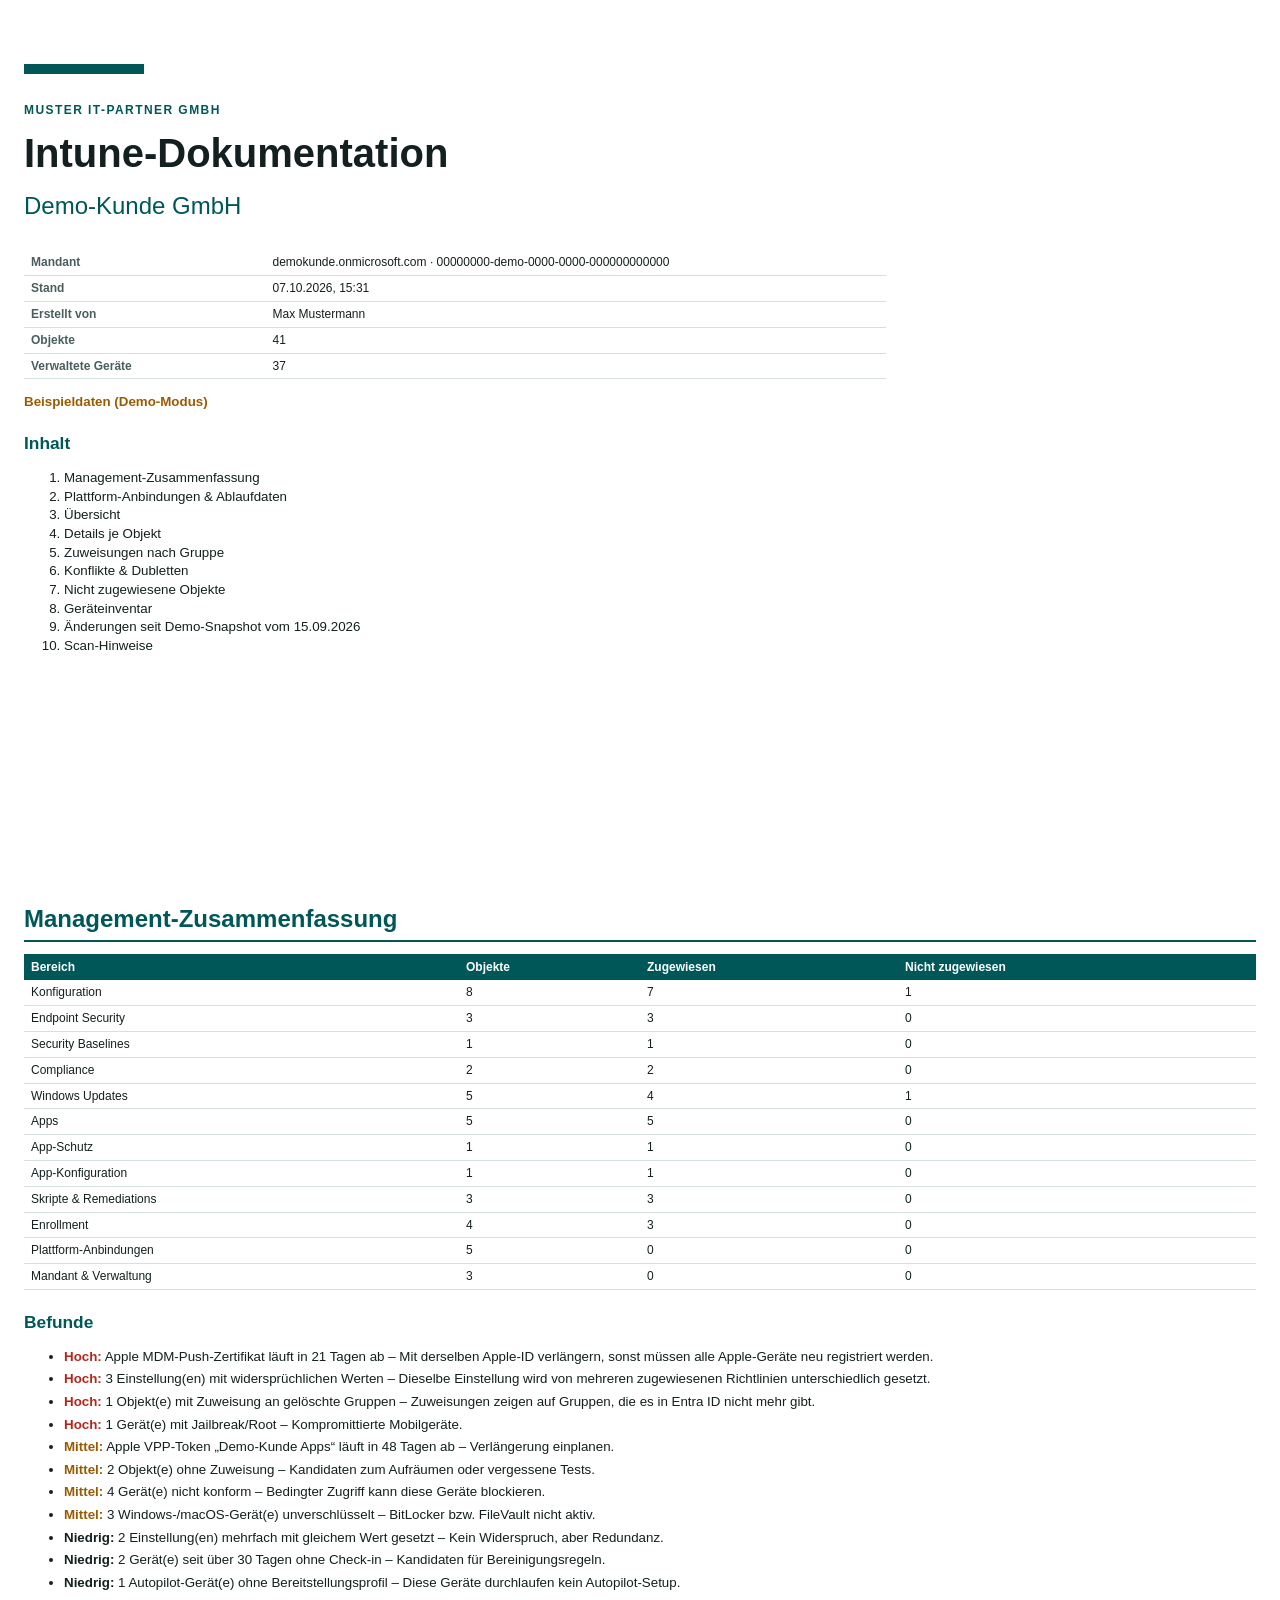
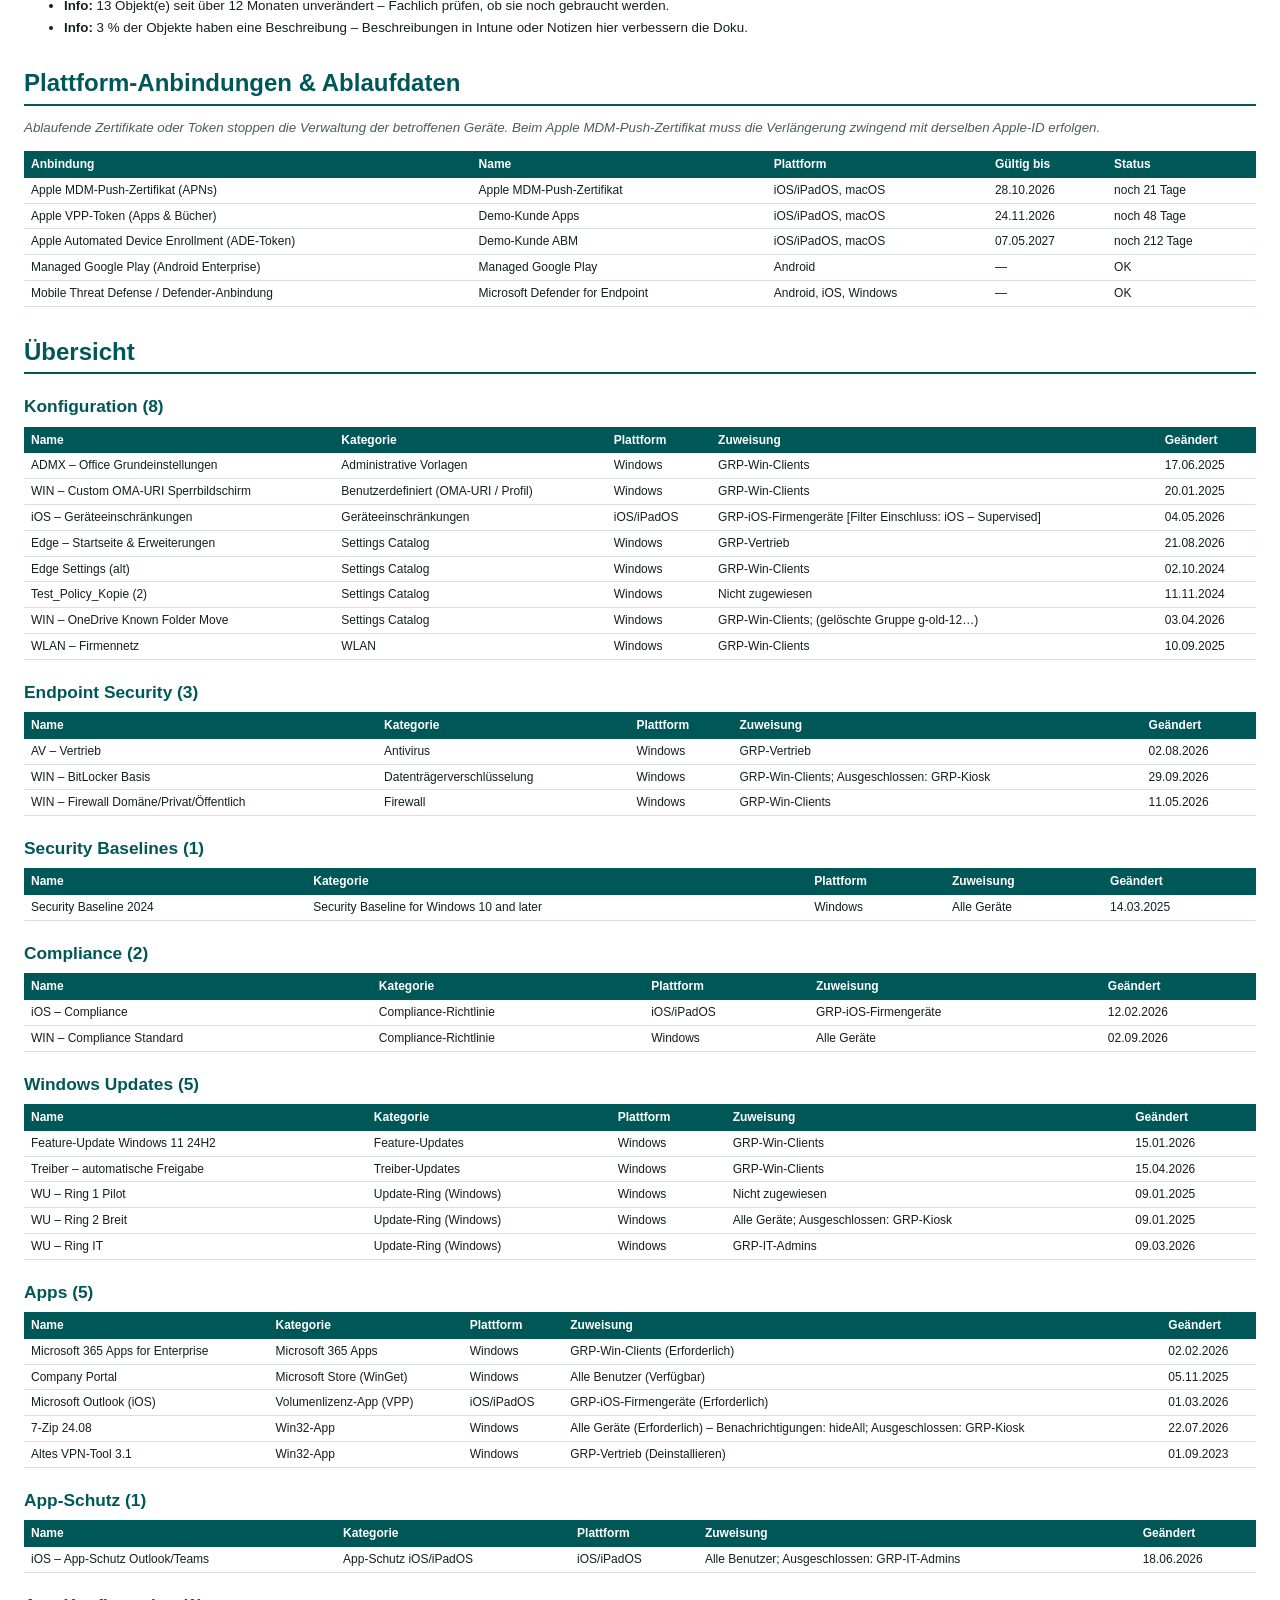
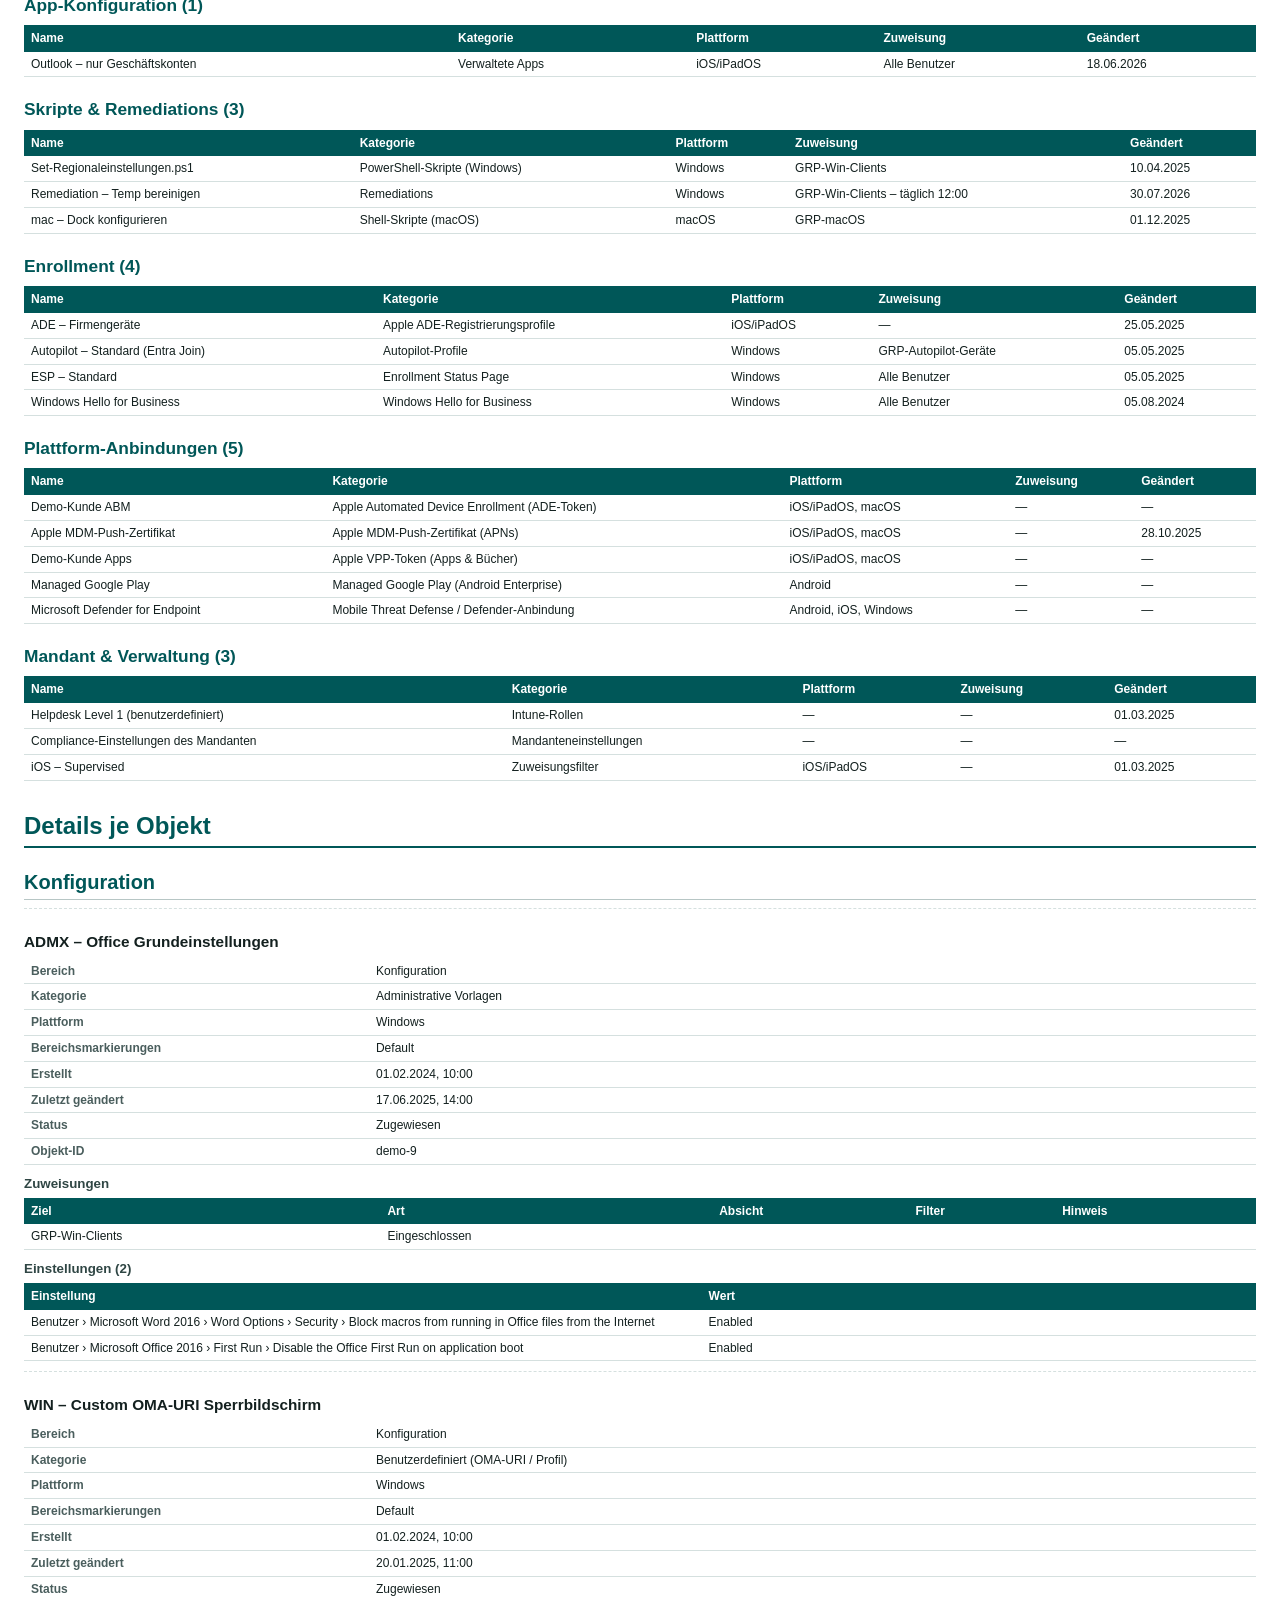
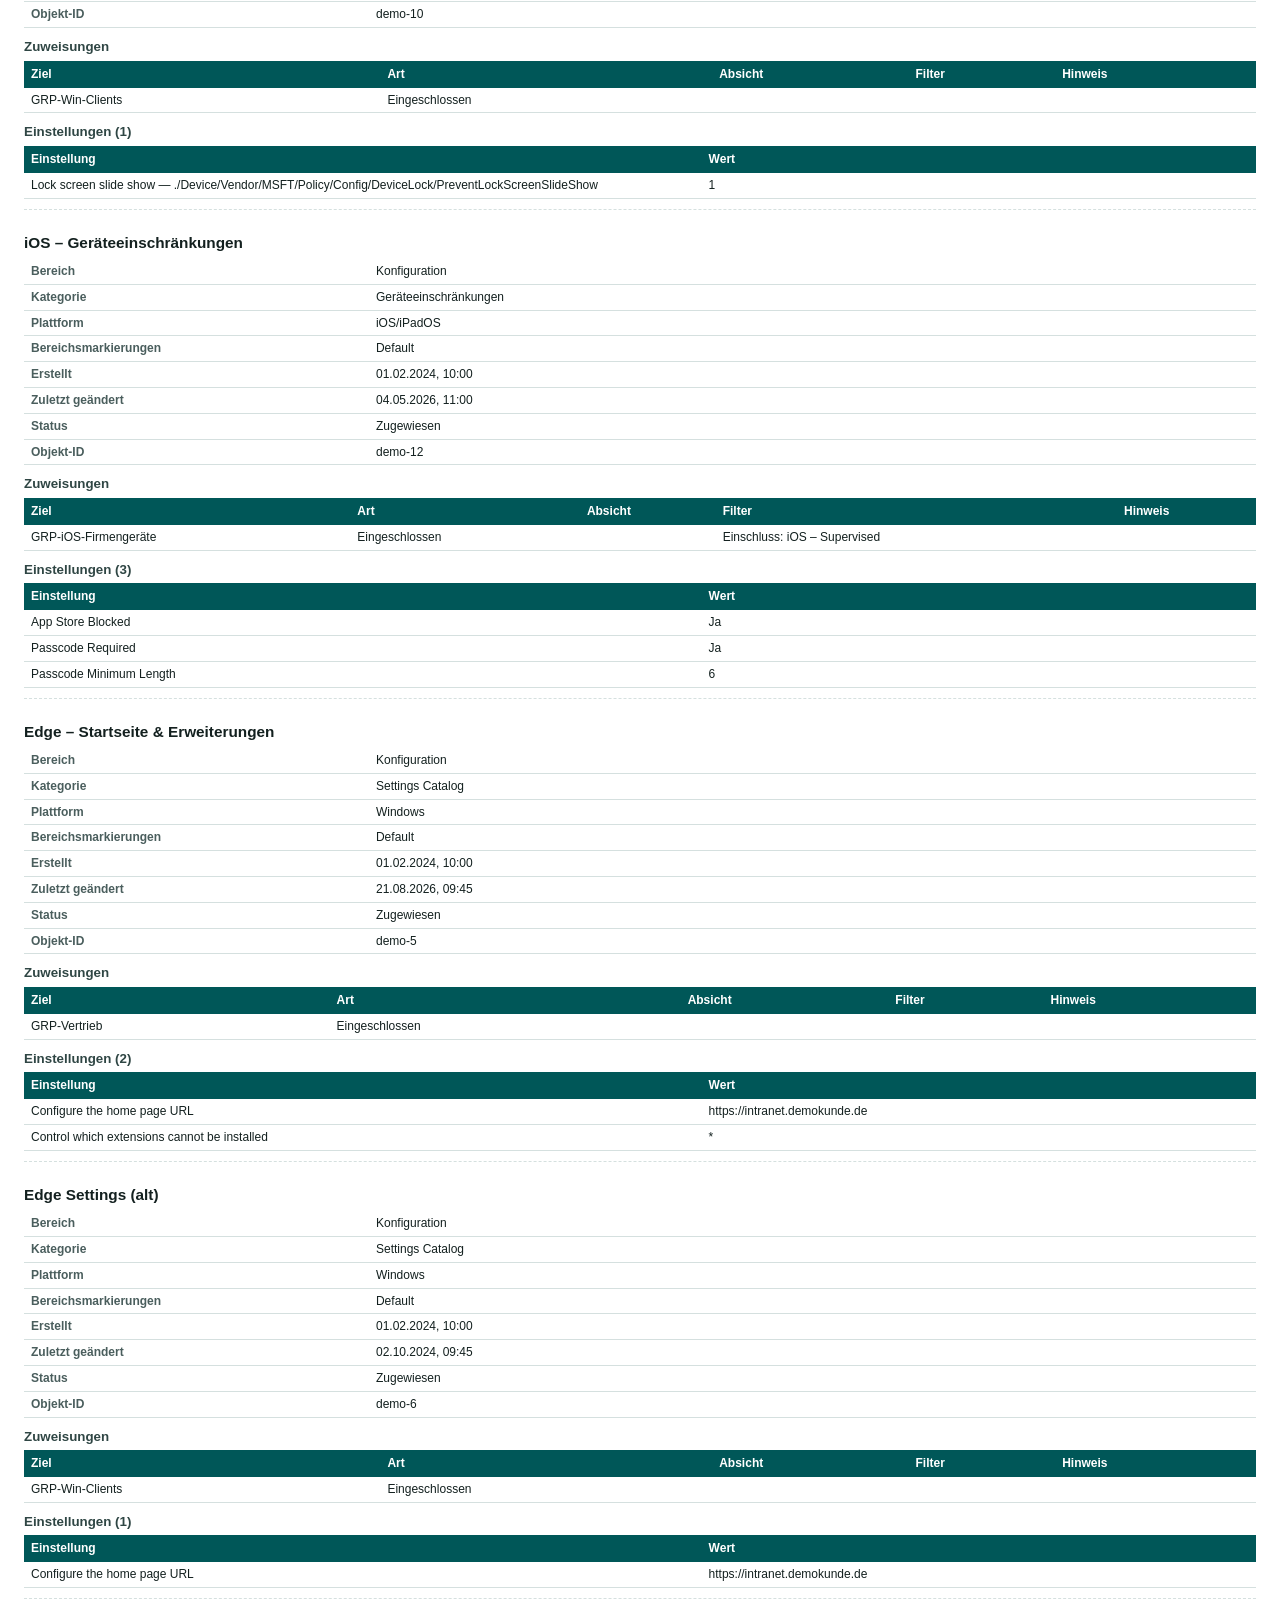
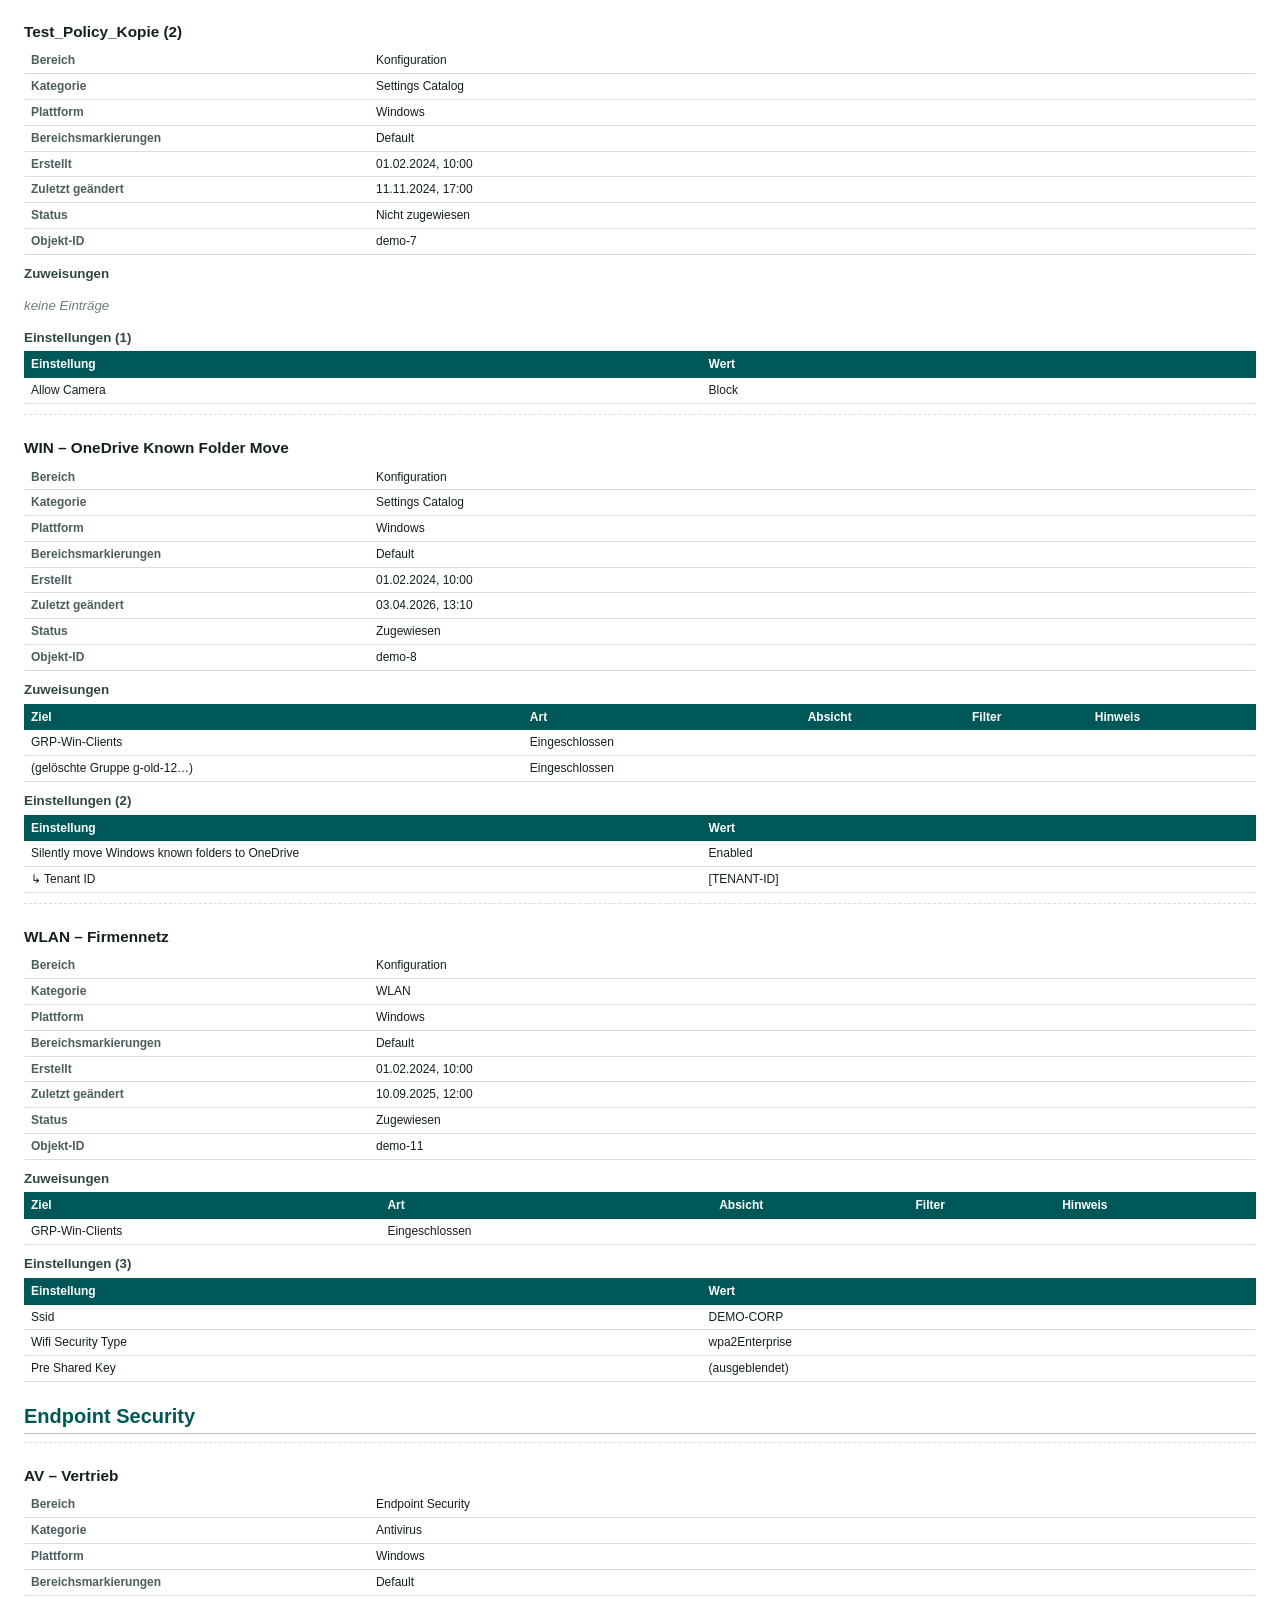
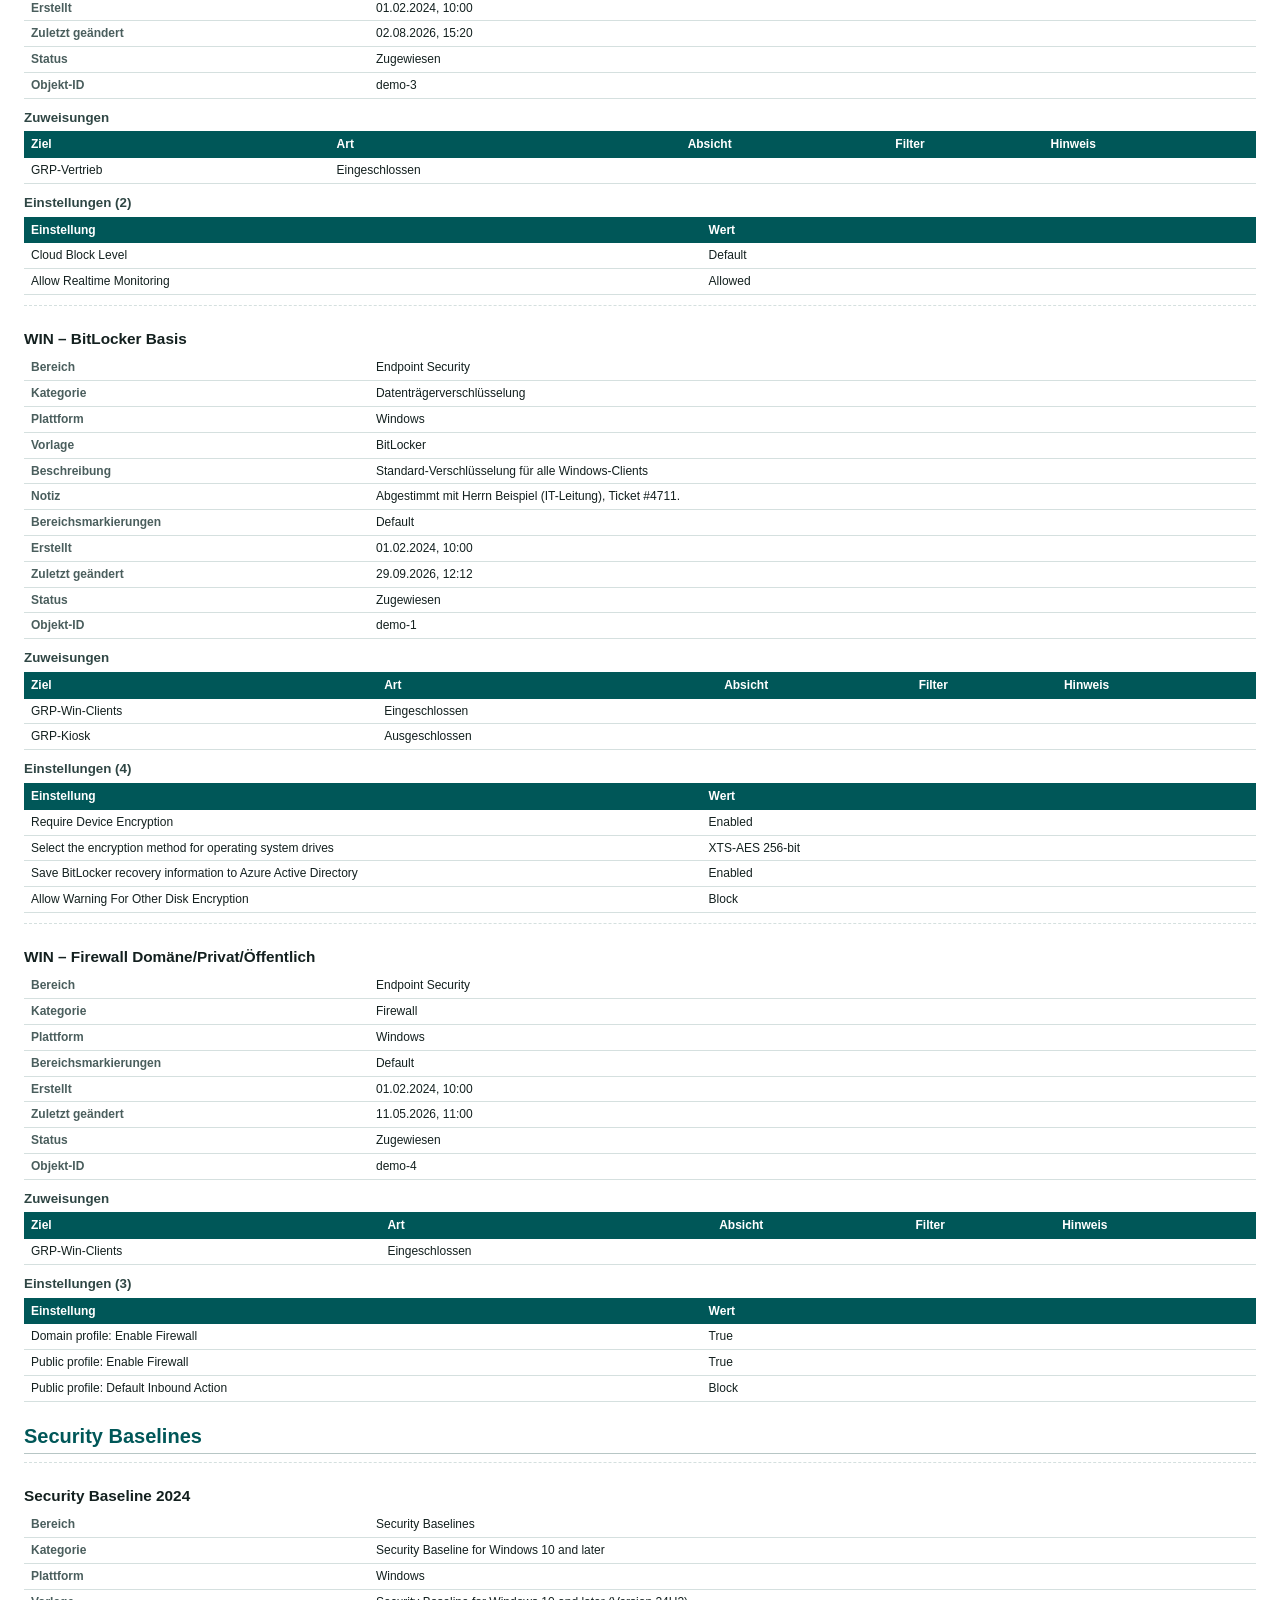
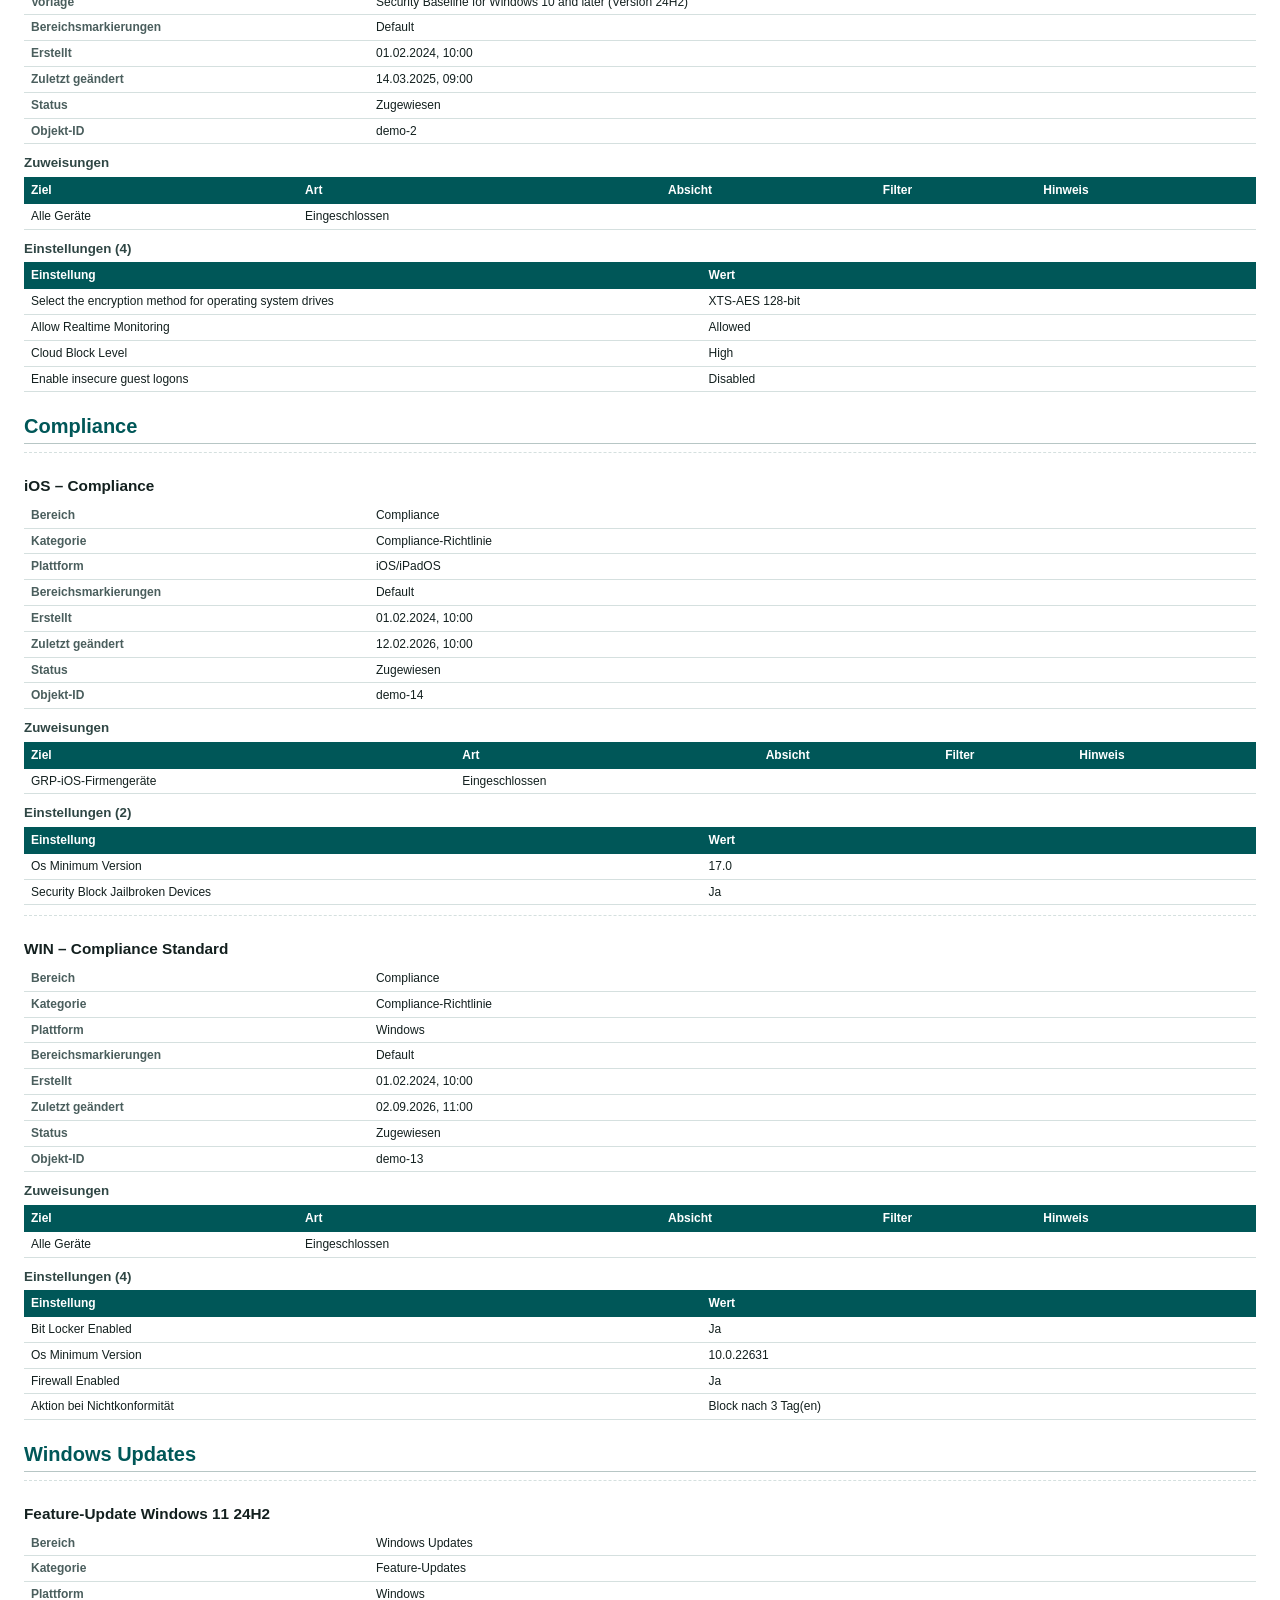
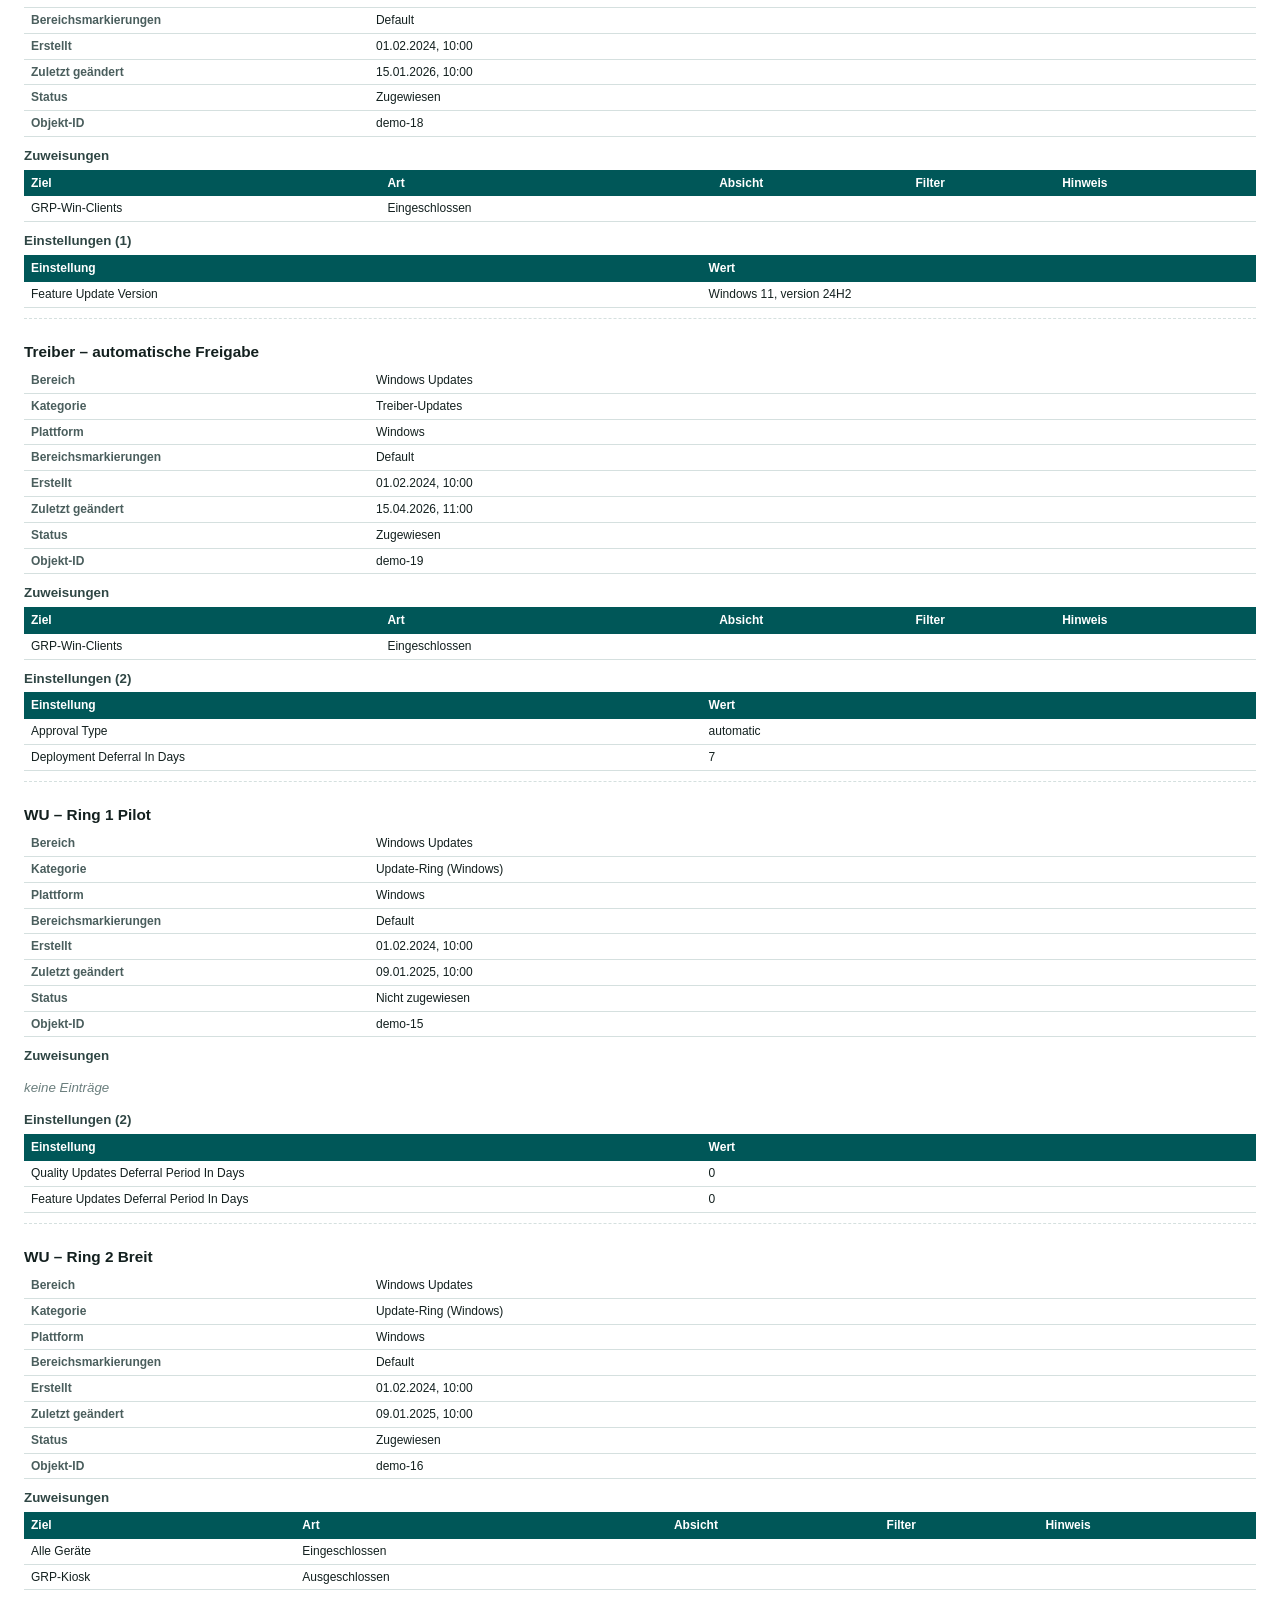
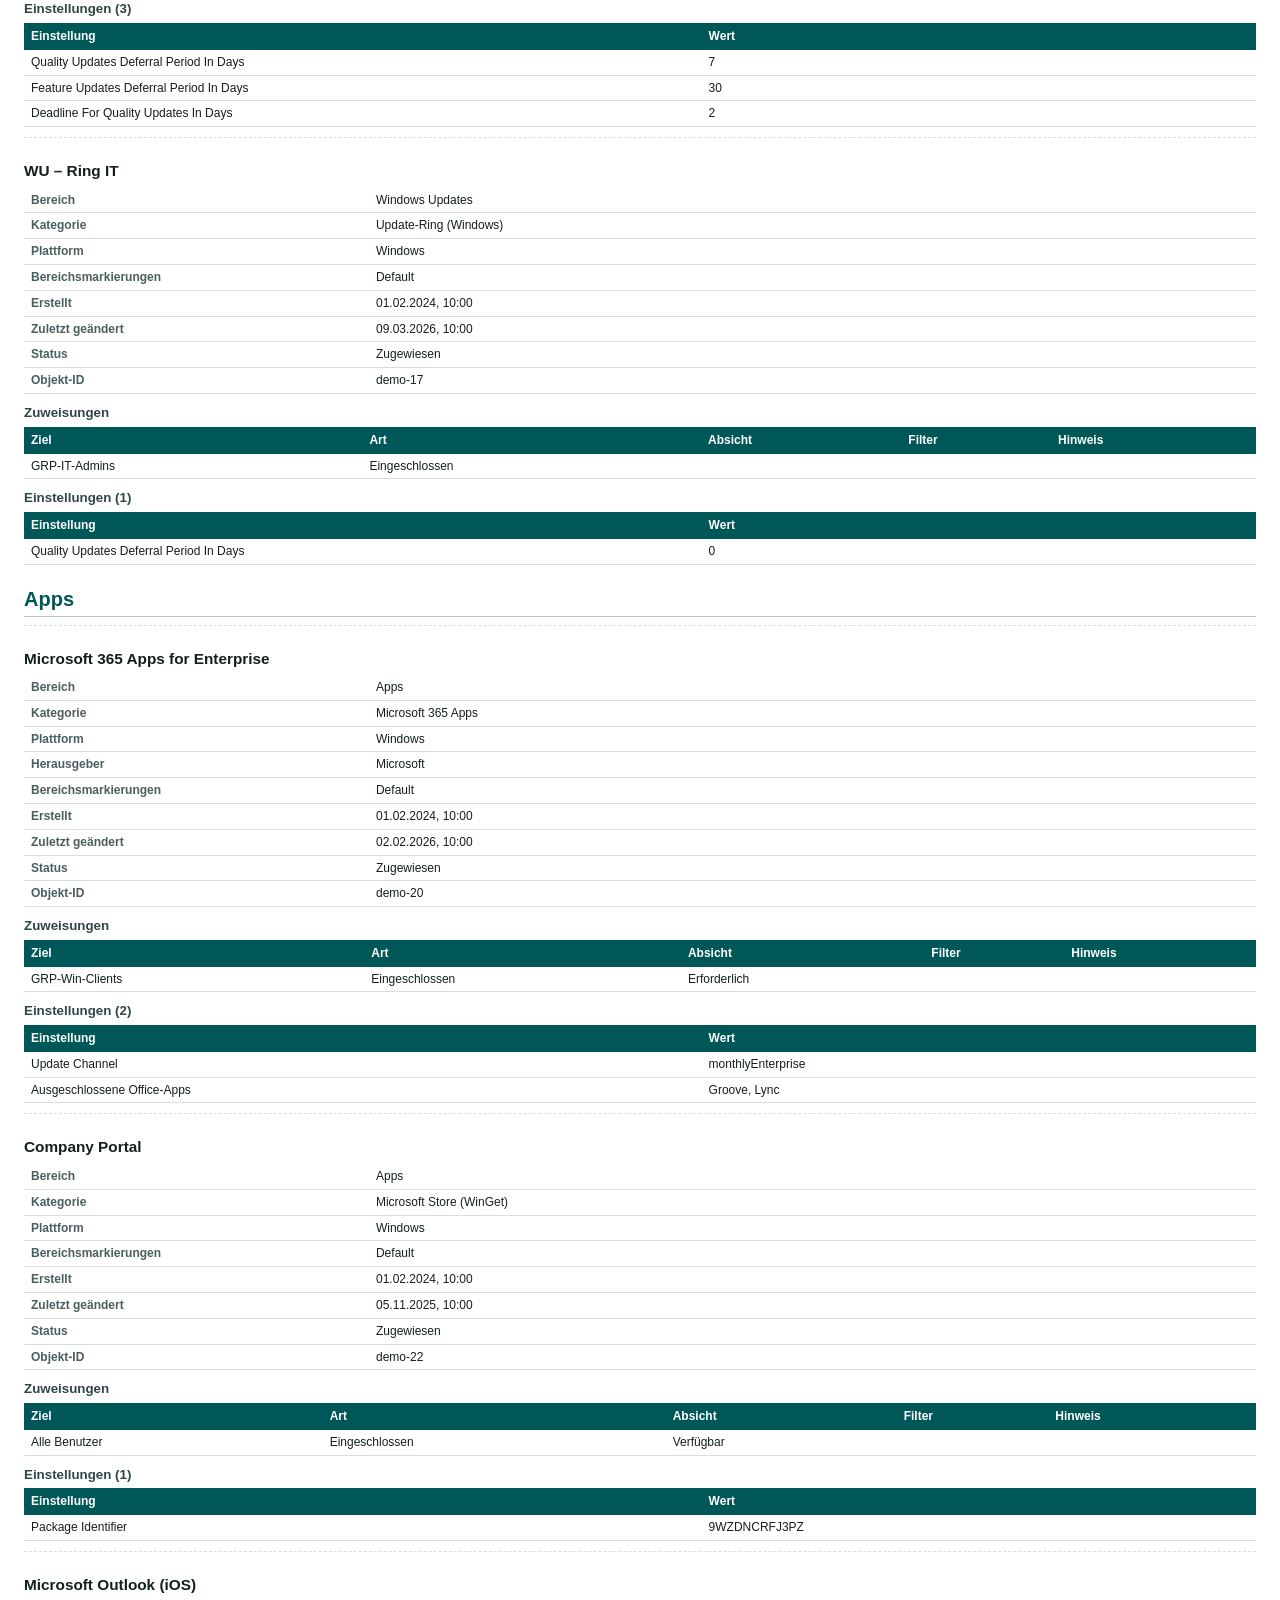
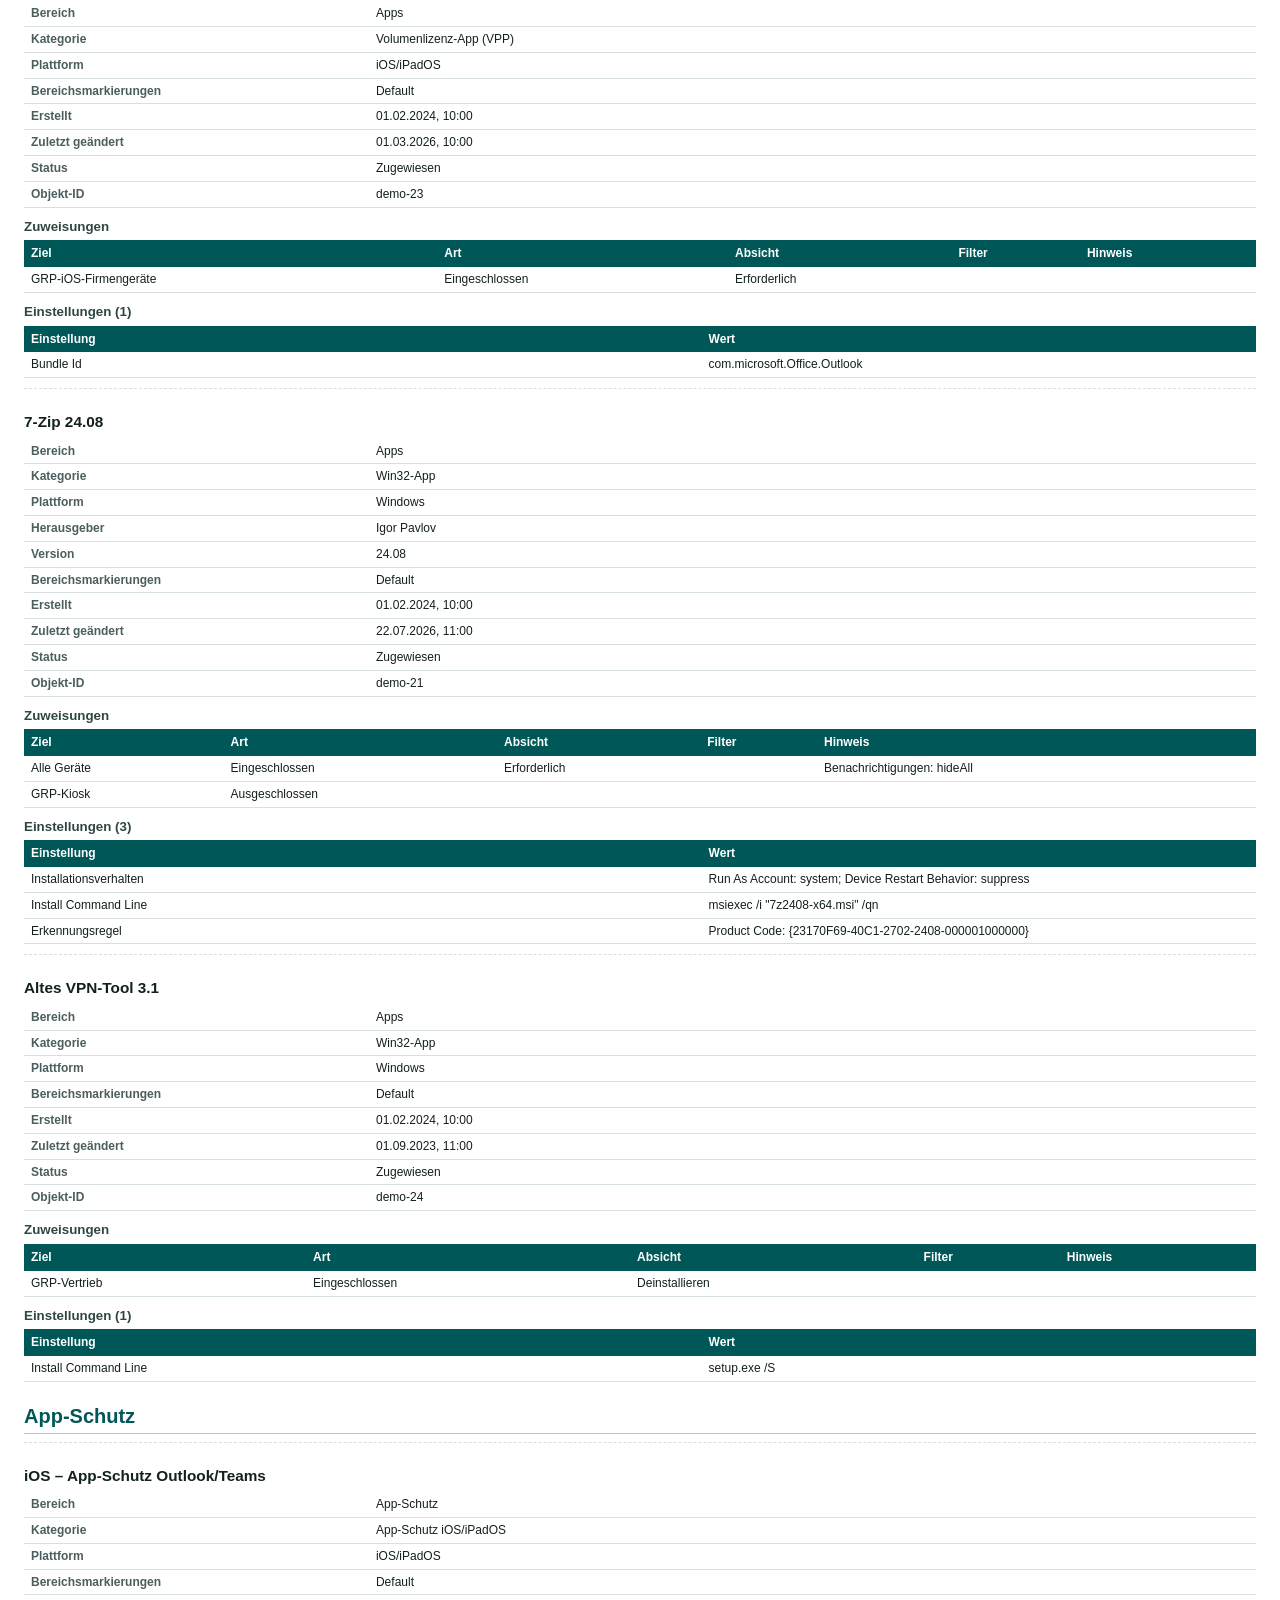
==== commit 59484312: "Version 1.2: Oberfläche und Dokumentation zweisprachig (Deutsch/Englisch) - Sprachumschalter in Kopf" ====
--- a/docs/beispiel/Beispiel-Dokumentation.html
+++ b/docs/beispiel/Beispiel-Dokumentation.html
@@ -18,6 +18,8 @@
 pre { background: #F1F5F4; border: 1px solid #D5E0DF; padding: 8px 10px; font-family: Consolas, "Courier New", monospace; font-size: 8.5pt; white-space: pre-wrap; word-break: break-all; }
 .obj { page-break-inside: auto; border-top: 1px dashed #D5E0DF; padding-top: 4px; }
 .empty { color: #6B7F7E; font-style: italic; }
+p.muted { color: #4A5E5D; font-style: italic; }
+p.warn { color: #9A5B00; font-weight: 600; }
 .findings li { margin: 4px 0; }
 .sev-high b { color: #B3261E; } .sev-medium b { color: #9A5B00; }
 .cover { min-height: 90vh; }
@@ -28,9 +30,9 @@
 .cover-kv { width: 70%; }
 .toc a { color: #13201F; text-decoration: none; }
 .demo { color: #9A5B00; font-weight: 600; }
-</style></head><body><div class="cover"><div class="brandbar"></div><p class="kicker">Muster IT-Partner GmbH</p><h1 class="title">Intune-Dokumentation</h1><p class="customer">Demo-Kunde GmbH</p><table class="kv cover-kv"><tbody><tr><td>Mandant</td><td>demokunde.onmicrosoft.com · 00000000-demo-0000-0000-000000000000</td></tr><tr><td>Stand</td><td>07.10.2026, 14:33</td></tr><tr><td>Erstellt von</td><td>Max Mustermann</td></tr><tr><td>Objekte</td><td>41</td></tr><tr><td>Verwaltete Geräte</td><td>37</td></tr></tbody></table><p class="demo">Beispieldaten (Demo-Modus)</p><h2>Inhalt</h2><ol class="toc"><li><a href="#summary">Management-Zusammenfassung</a></li><li><a href="#connectors">Plattform-Anbindungen &amp; Ablaufdaten</a></li><li><a href="#overview">Übersicht</a></li><li><a href="#details">Details je Objekt</a></li><li><a href="#targets">Zuweisungen nach Gruppe</a></li><li><a href="#conflicts">Konflikte &amp; Dubletten</a></li><li><a href="#unassigned">Nicht zugewiesene Objekte</a></li><li><a href="#devices">Geräteinventar</a></li><li><a href="#diff">Änderungen seit Demo-Snapshot vom 15.09.2026</a></li><li><a href="#warnings">Scan-Hinweise</a></li></ol></div><h1 id="summary">Management-Zusammenfassung</h1><table class=""><thead><tr><th>Bereich</th><th>Objekte</th><th>Zugewiesen</th><th>Nicht zugewiesen</th></tr></thead><tbody><tr><td>Konfiguration</td><td>8</td><td>7</td><td>1</td></tr><tr><td>Endpoint Security</td><td>3</td><td>3</td><td>0</td></tr><tr><td>Security Baselines</td><td>1</td><td>1</td><td>0</td></tr><tr><td>Compliance</td><td>2</td><td>2</td><td>0</td></tr><tr><td>Windows Updates</td><td>5</td><td>4</td><td>1</td></tr><tr><td>Apps</td><td>5</td><td>5</td><td>0</td></tr><tr><td>App-Schutz</td><td>1</td><td>1</td><td>0</td></tr><tr><td>App-Konfiguration</td><td>1</td><td>1</td><td>0</td></tr><tr><td>Skripte &amp; Remediations</td><td>3</td><td>3</td><td>0</td></tr><tr><td>Enrollment</td><td>4</td><td>3</td><td>0</td></tr><tr><td>Plattform-Anbindungen</td><td>5</td><td>0</td><td>0</td></tr><tr><td>Mandant &amp; Verwaltung</td><td>3</td><td>0</td><td>0</td></tr></tbody></table><h2>Befunde</h2><ul class="findings"><li class="sev-high"><b>Hoch:</b> Apple MDM-Push-Zertifikat läuft in 21 Tagen ab – Mit derselben Apple-ID verlängern, sonst müssen alle Apple-Geräte neu registriert werden.</li><li class="sev-high"><b>Hoch:</b> 3 Einstellung(en) mit widersprüchlichen Werten – Dieselbe Einstellung wird von mehreren zugewiesenen Richtlinien unterschiedlich gesetzt.</li><li class="sev-high"><b>Hoch:</b> 1 Objekt(e) mit Zuweisung an gelöschte Gruppen – Zuweisungen zeigen auf Gruppen, die es in Entra ID nicht mehr gibt.</li><li class="sev-high"><b>Hoch:</b> 1 Gerät(e) mit Jailbreak/Root – Kompromittierte Mobilgeräte.</li><li class="sev-medium"><b>Mittel:</b> Apple VPP-Token „Demo-Kunde Apps“ läuft in 48 Tagen ab – Verlängerung einplanen.</li><li class="sev-medium"><b>Mittel:</b> 2 Objekt(e) ohne Zuweisung – Kandidaten zum Aufräumen oder vergessene Tests.</li><li class="sev-medium"><b>Mittel:</b> 4 Gerät(e) nicht konform – Bedingter Zugriff kann diese Geräte blockieren.</li><li class="sev-medium"><b>Mittel:</b> 3 Windows-/macOS-Gerät(e) unverschlüsselt – BitLocker bzw. FileVault nicht aktiv.</li><li class="sev-low"><b>Niedrig:</b> 2 Einstellung(en) mehrfach mit gleichem Wert gesetzt – Kein Widerspruch, aber Redundanz.</li><li class="sev-low"><b>Niedrig:</b> 2 Gerät(e) seit über 30 Tagen ohne Check-in – Kandidaten für Bereinigungsregeln.</li><li class="sev-low"><b>Niedrig:</b> 1 Autopilot-Gerät(e) ohne Bereitstellungsprofil – Diese Geräte durchlaufen kein Autopilot-Setup.</li><li class="sev-info"><b>Info:</b> 13 Objekt(e) seit über 12 Monaten unverändert – Fachlich prüfen, ob sie noch gebraucht werden.</li><li class="sev-info"><b>Info:</b> 3 % der Objekte haben eine Beschreibung – Beschreibungen in Intune oder Notizen hier verbessern die Doku.</li></ul><h1 id="connectors">Plattform-Anbindungen &amp; Ablaufdaten</h1><p>Ablaufende Zertifikate oder Token stoppen die Verwaltung der betroffenen Geräte. Beim Apple MDM-Push-Zertifikat muss die Verlängerung zwingend mit derselben Apple-ID erfolgen.</p><table class=""><thead><tr><th>Anbindung</th><th>Name</th><th>Plattform</th><th>Gültig bis</th><th>Status</th></tr></thead><tbody><tr><td>Apple MDM-Push-Zertifikat (APNs)</td><td>Apple MDM-Push-Zertifikat</td><td>iOS/iPadOS, macOS</td><td>28.10.2026</td><td>noch 21 Tage</td></tr><tr><td>Apple VPP-Token (Apps &amp; Bücher)</td><td>Demo-Kunde Apps</td><td>iOS/iPadOS, macOS</td><td>24.11.2026</td><td>noch 48 Tage</td></tr><tr><td>Apple Automated Device Enrollment (ADE-Token)</td><td>Demo-Kunde ABM</td><td>iOS/iPadOS, macOS</td><td>07.05.2027</td><td>noch 212 Tage</td></tr><tr><td>Managed Google Play (Android Enterprise)</td><td>Managed Google Play</td><td>Android</td><td>—</td><td>OK</td></tr><tr><td>Mobile Threat Defense / Defender-Anbindung</td><td>Microsoft Defender for Endpoint</td><td>Android, iOS, Windows</td><td>—</td><td>OK</td></tr></tbody></table><h1 id="overview">Übersicht</h1><h2>Konfiguration (8)</h2><table class=""><thead><tr><th>Name</th><th>Kategorie</th><th>Plattform</th><th>Zuweisung</th><th>Geändert</th></tr></thead><tbody><tr><td>ADMX – Office Grundeinstellungen</td><td>Administrative Vorlagen</td><td>Windows</td><td>GRP-Win-Clients</td><td>17.06.2025</td></tr><tr><td>WIN – Custom OMA-URI Sperrbildschirm</td><td>Benutzerdefiniert (OMA-URI / Profil)</td><td>Windows</td><td>GRP-Win-Clients</td><td>20.01.2025</td></tr><tr><td>iOS – Geräteeinschränkungen</td><td>Geräteeinschränkungen</td><td>iOS/iPadOS</td><td>GRP-iOS-Firmengeräte [Filter Einschluss: iOS – Supervised]</td><td>04.05.2026</td></tr><tr><td>Edge – Startseite &amp; Erweiterungen</td><td>Settings Catalog</td><td>Windows</td><td>GRP-Vertrieb</td><td>21.08.2026</td></tr><tr><td>Edge Settings (alt)</td><td>Settings Catalog</td><td>Windows</td><td>GRP-Win-Clients</td><td>02.10.2024</td></tr><tr><td>Test_Policy_Kopie (2)</td><td>Settings Catalog</td><td>Windows</td><td>Nicht zugewiesen</td><td>11.11.2024</td></tr><tr><td>WIN – OneDrive Known Folder Move</td><td>Settings Catalog</td><td>Windows</td><td>GRP-Win-Clients; (gelöschte Gruppe g-old-12…)</td><td>03.04.2026</td></tr><tr><td>WLAN – Firmennetz</td><td>WLAN</td><td>Windows</td><td>GRP-Win-Clients</td><td>10.09.2025</td></tr></tbody></table><h2>Endpoint Security (3)</h2><table class=""><thead><tr><th>Name</th><th>Kategorie</th><th>Plattform</th><th>Zuweisung</th><th>Geändert</th></tr></thead><tbody><tr><td>AV – Vertrieb</td><td>Antivirus</td><td>Windows</td><td>GRP-Vertrieb</td><td>02.08.2026</td></tr><tr><td>WIN – BitLocker Basis</td><td>Datenträgerverschlüsselung</td><td>Windows</td><td>GRP-Win-Clients; Ausgeschlossen: GRP-Kiosk</td><td>29.09.2026</td></tr><tr><td>WIN – Firewall Domäne/Privat/Öffentlich</td><td>Firewall</td><td>Windows</td><td>GRP-Win-Clients</td><td>11.05.2026</td></tr></tbody></table><h2>Security Baselines (1)</h2><table class=""><thead><tr><th>Name</th><th>Kategorie</th><th>Plattform</th><th>Zuweisung</th><th>Geändert</th></tr></thead><tbody><tr><td>Security Baseline 2024</td><td>Security Baseline for Windows 10 and later</td><td>Windows</td><td>Alle Geräte</td><td>14.03.2025</td></tr></tbody></table><h2>Compliance (2)</h2><table class=""><thead><tr><th>Name</th><th>Kategorie</th><th>Plattform</th><th>Zuweisung</th><th>Geändert</th></tr></thead><tbody><tr><td>iOS – Compliance</td><td>Compliance-Richtlinie</td><td>iOS/iPadOS</td><td>GRP-iOS-Firmengeräte</td><td>12.02.2026</td></tr><tr><td>WIN – Compliance Standard</td><td>Compliance-Richtlinie</td><td>Windows</td><td>Alle Geräte</td><td>02.09.2026</td></tr></tbody></table><h2>Windows Updates (5)</h2><table class=""><thead><tr><th>Name</th><th>Kategorie</th><th>Plattform</th><th>Zuweisung</th><th>Geändert</th></tr></thead><tbody><tr><td>Feature-Update Windows 11 24H2</td><td>Feature-Updates</td><td>Windows</td><td>GRP-Win-Clients</td><td>15.01.2026</td></tr><tr><td>Treiber – automatische Freigabe</td><td>Treiber-Updates</td><td>Windows</td><td>GRP-Win-Clients</td><td>15.04.2026</td></tr><tr><td>WU – Ring 1 Pilot</td><td>Update-Ring (Windows)</td><td>Windows</td><td>Nicht zugewiesen</td><td>09.01.2025</td></tr><tr><td>WU – Ring 2 Breit</td><td>Update-Ring (Windows)</td><td>Windows</td><td>Alle Geräte; Ausgeschlossen: GRP-Kiosk</td><td>09.01.2025</td></tr><tr><td>WU – Ring IT</td><td>Update-Ring (Windows)</td><td>Windows</td><td>GRP-IT-Admins</td><td>09.03.2026</td></tr></tbody></table><h2>Apps (5)</h2><table class=""><thead><tr><th>Name</th><th>Kategorie</th><th>Plattform</th><th>Zuweisung</th><th>Geändert</th></tr></thead><tbody><tr><td>Microsoft 365 Apps for Enterprise</td><td>Microsoft 365 Apps</td><td>Windows</td><td>GRP-Win-Clients (Erforderlich)</td><td>02.02.2026</td></tr><tr><td>Company Portal</td><td>Microsoft Store (WinGet)</td><td>Windows</td><td>Alle Benutzer (Verfügbar)</td><td>05.11.2025</td></tr><tr><td>Microsoft Outlook (iOS)</td><td>Volumenlizenz-App (VPP)</td><td>iOS/iPadOS</td><td>GRP-iOS-Firmengeräte (Erforderlich)</td><td>01.03.2026</td></tr><tr><td>7-Zip 24.08</td><td>Win32-App</td><td>Windows</td><td>Alle Geräte (Erforderlich) – Benachrichtigungen: hideAll; Ausgeschlossen: GRP-Kiosk</td><td>22.07.2026</td></tr><tr><td>Altes VPN-Tool 3.1</td><td>Win32-App</td><td>Windows</td><td>GRP-Vertrieb (Deinstallieren)</td><td>01.09.2023</td></tr></tbody></table><h2>App-Schutz (1)</h2><table class=""><thead><tr><th>Name</th><th>Kategorie</th><th>Plattform</th><th>Zuweisung</th><th>Geändert</th></tr></thead><tbody><tr><td>iOS – App-Schutz Outlook/Teams</td><td>App-Schutz iOS/iPadOS</td><td>iOS/iPadOS</td><td>Alle Benutzer; Ausgeschlossen: GRP-IT-Admins</td><td>18.06.2026</td></tr></tbody></table><h2>App-Konfiguration (1)</h2><table class=""><thead><tr><th>Name</th><th>Kategorie</th><th>Plattform</th><th>Zuweisung</th><th>Geändert</th></tr></thead><tbody><tr><td>Outlook – nur Geschäftskonten</td><td>Verwaltete Apps</td><td>iOS/iPadOS</td><td>Alle Benutzer</td><td>18.06.2026</td></tr></tbody></table><h2>Skripte &amp; Remediations (3)</h2><table class=""><thead><tr><th>Name</th><th>Kategorie</th><th>Plattform</th><th>Zuweisung</th><th>Geändert</th></tr></thead><tbody><tr><td>Set-Regionaleinstellungen.ps1</td><td>PowerShell-Skripte (Windows)</td><td>Windows</td><td>GRP-Win-Clients</td><td>10.04.2025</td></tr><tr><td>Remediation – Temp bereinigen</td><td>Remediations</td><td>Windows</td><td>GRP-Win-Clients – täglich 12:00</td><td>30.07.2026</td></tr><tr><td>mac – Dock konfigurieren</td><td>Shell-Skripte (macOS)</td><td>macOS</td><td>GRP-macOS</td><td>01.12.2025</td></tr></tbody></table><h2>Enrollment (4)</h2><table class=""><thead><tr><th>Name</th><th>Kategorie</th><th>Plattform</th><th>Zuweisung</th><th>Geändert</th></tr></thead><tbody><tr><td>ADE – Firmengeräte</td><td>Apple ADE-Registrierungsprofile</td><td>iOS/iPadOS</td><td>—</td><td>25.05.2025</td></tr><tr><td>Autopilot – Standard (Entra Join)</td><td>Autopilot-Profile</td><td>Windows</td><td>GRP-Autopilot-Geräte</td><td>05.05.2025</td></tr><tr><td>ESP – Standard</td><td>Enrollment Status Page</td><td>Windows</td><td>Alle Benutzer</td><td>05.05.2025</td></tr><tr><td>Windows Hello for Business</td><td>Windows Hello for Business</td><td>Windows</td><td>Alle Benutzer</td><td>05.08.2024</td></tr></tbody></table><h2>Plattform-Anbindungen (5)</h2><table class=""><thead><tr><th>Name</th><th>Kategorie</th><th>Plattform</th><th>Zuweisung</th><th>Geändert</th></tr></thead><tbody><tr><td>Demo-Kunde ABM</td><td>Apple Automated Device Enrollment (ADE-Token)</td><td>iOS/iPadOS, macOS</td><td>—</td><td>—</td></tr><tr><td>Apple MDM-Push-Zertifikat</td><td>Apple MDM-Push-Zertifikat (APNs)</td><td>iOS/iPadOS, macOS</td><td>—</td><td>28.10.2025</td></tr><tr><td>Demo-Kunde Apps</td><td>Apple VPP-Token (Apps &amp; Bücher)</td><td>iOS/iPadOS, macOS</td><td>—</td><td>—</td></tr><tr><td>Managed Google Play</td><td>Managed Google Play (Android Enterprise)</td><td>Android</td><td>—</td><td>—</td></tr><tr><td>Microsoft Defender for Endpoint</td><td>Mobile Threat Defense / Defender-Anbindung</td><td>Android, iOS, Windows</td><td>—</td><td>—</td></tr></tbody></table><h2>Mandant &amp; Verwaltung (3)</h2><table class=""><thead><tr><th>Name</th><th>Kategorie</th><th>Plattform</th><th>Zuweisung</th><th>Geändert</th></tr></thead><tbody><tr><td>Helpdesk Level 1 (benutzerdefiniert)</td><td>Intune-Rollen</td><td>—</td><td>—</td><td>01.03.2025</td></tr><tr><td>Compliance-Einstellungen des Mandanten</td><td>Mandanteneinstellungen</td><td>—</td><td>—</td><td>—</td></tr><tr><td>iOS – Supervised</td><td>Zuweisungsfilter</td><td>iOS/iPadOS</td><td>—</td><td>01.03.2025</td></tr></tbody></table><h1 id="details">Details je Objekt</h1><h2 class="area">Konfiguration</h2><section class="obj"><h3>ADMX – Office Grundeinstellungen</h3><table class="kv"><thead><tr><th>Eigenschaft</th><th>Wert</th></tr></thead><tbody><tr><td>Bereich</td><td>Konfiguration</td></tr><tr><td>Kategorie</td><td>Administrative Vorlagen</td></tr><tr><td>Plattform</td><td>Windows</td></tr><tr><td>Bereichsmarkierungen</td><td>Default</td></tr><tr><td>Erstellt</td><td>01.02.2024, 10:00</td></tr><tr><td>Zuletzt geändert</td><td>17.06.2025, 14:00</td></tr><tr><td>Status</td><td>Zugewiesen</td></tr><tr><td>Objekt-ID</td><td>demo-9</td></tr></tbody></table><h4>Zuweisungen</h4><table class=""><thead><tr><th>Ziel</th><th>Art</th><th>Absicht</th><th>Filter</th><th>Hinweis</th></tr></thead><tbody><tr><td>GRP-Win-Clients</td><td>Eingeschlossen</td><td></td><td></td><td></td></tr></tbody></table><h4>Einstellungen (2)</h4><table class="settings"><thead><tr><th>Einstellung</th><th>Wert</th></tr></thead><tbody><tr><td>Benutzer › Microsoft Word 2016 › Word-Optionen › Sicherheit › VBA-Makros aus dem Internet blockieren</td><td>Aktiviert</td></tr><tr><td>Benutzer › Microsoft Office 2016 › Erste Ausführung › Ersteinrichtung unterdrücken</td><td>Aktiviert</td></tr></tbody></table></section><section class="obj"><h3>WIN – Custom OMA-URI Sperrbildschirm</h3><table class="kv"><thead><tr><th>Eigenschaft</th><th>Wert</th></tr></thead><tbody><tr><td>Bereich</td><td>Konfiguration</td></tr><tr><td>Kategorie</td><td>Benutzerdefiniert (OMA-URI / Profil)</td></tr><tr><td>Plattform</td><td>Windows</td></tr><tr><td>Bereichsmarkierungen</td><td>Default</td></tr><tr><td>Erstellt</td><td>01.02.2024, 10:00</td></tr><tr><td>Zuletzt geändert</td><td>20.01.2025, 11:00</td></tr><tr><td>Status</td><td>Zugewiesen</td></tr><tr><td>Objekt-ID</td><td>demo-10</td></tr></tbody></table><h4>Zuweisungen</h4><table class=""><thead><tr><th>Ziel</th><th>Art</th><th>Absicht</th><th>Filter</th><th>Hinweis</th></tr></thead><tbody><tr><td>GRP-Win-Clients</td><td>Eingeschlossen</td><td></td><td></td><td></td></tr></tbody></table><h4>Einstellungen (1)</h4><table class="settings"><thead><tr><th>Einstellung</th><th>Wert</th></tr></thead><tbody><tr><td>Diashow Sperrbildschirm — ./Device/Vendor/MSFT/Policy/Config/DeviceLock/PreventLockScreenSlideShow</td><td>1</td></tr></tbody></table></section><section class="obj"><h3>iOS – Geräteeinschränkungen</h3><table class="kv"><thead><tr><th>Eigenschaft</th><th>Wert</th></tr></thead><tbody><tr><td>Bereich</td><td>Konfiguration</td></tr><tr><td>Kategorie</td><td>Geräteeinschränkungen</td></tr><tr><td>Plattform</td><td>iOS/iPadOS</td></tr><tr><td>Bereichsmarkierungen</td><td>Default</td></tr><tr><td>Erstellt</td><td>01.02.2024, 10:00</td></tr><tr><td>Zuletzt geändert</td><td>04.05.2026, 11:00</td></tr><tr><td>Status</td><td>Zugewiesen</td></tr><tr><td>Objekt-ID</td><td>demo-12</td></tr></tbody></table><h4>Zuweisungen</h4><table class=""><thead><tr><th>Ziel</th><th>Art</th><th>Absicht</th><th>Filter</th><th>Hinweis</th></tr></thead><tbody><tr><td>GRP-iOS-Firmengeräte</td><td>Eingeschlossen</td><td></td><td>Einschluss: iOS – Supervised</td><td></td></tr></tbody></table><h4>Einstellungen (3)</h4><table class="settings"><thead><tr><th>Einstellung</th><th>Wert</th></tr></thead><tbody><tr><td>App Store Blocked</td><td>Ja</td></tr><tr><td>Passcode Required</td><td>Ja</td></tr><tr><td>Passcode Minimum Length</td><td>6</td></tr></tbody></table></section><section class="obj"><h3>Edge – Startseite &amp; Erweiterungen</h3><table class="kv"><thead><tr><th>Eigenschaft</th><th>Wert</th></tr></thead><tbody><tr><td>Bereich</td><td>Konfiguration</td></tr><tr><td>Kategorie</td><td>Settings Catalog</td></tr><tr><td>Plattform</td><td>Windows</td></tr><tr><td>Bereichsmarkierungen</td><td>Default</td></tr><tr><td>Erstellt</td><td>01.02.2024, 10:00</td></tr><tr><td>Zuletzt geändert</td><td>21.08.2026, 09:45</td></tr><tr><td>Status</td><td>Zugewiesen</td></tr><tr><td>Objekt-ID</td><td>demo-5</td></tr></tbody></table><h4>Zuweisungen</h4><table class=""><thead><tr><th>Ziel</th><th>Art</th><th>Absicht</th><th>Filter</th><th>Hinweis</th></tr></thead><tbody><tr><td>GRP-Vertrieb</td><td>Eingeschlossen</td><td></td><td></td><td></td></tr></tbody></table><h4>Einstellungen (2)</h4><table class="settings"><thead><tr><th>Einstellung</th><th>Wert</th></tr></thead><tbody><tr><td>Startseiten-URL</td><td>https://intranet.demokunde.de</td></tr><tr><td>Blockliste für Erweiterungen</td><td>*</td></tr></tbody></table></section><section class="obj"><h3>Edge Settings (alt)</h3><table class="kv"><thead><tr><th>Eigenschaft</th><th>Wert</th></tr></thead><tbody><tr><td>Bereich</td><td>Konfiguration</td></tr><tr><td>Kategorie</td><td>Settings Catalog</td></tr><tr><td>Plattform</td><td>Windows</td></tr><tr><td>Bereichsmarkierungen</td><td>Default</td></tr><tr><td>Erstellt</td><td>01.02.2024, 10:00</td></tr><tr><td>Zuletzt geändert</td><td>02.10.2024, 09:45</td></tr><tr><td>Status</td><td>Zugewiesen</td></tr><tr><td>Objekt-ID</td><td>demo-6</td></tr></tbody></table><h4>Zuweisungen</h4><table class=""><thead><tr><th>Ziel</th><th>Art</th><th>Absicht</th><th>Filter</th><th>Hinweis</th></tr></thead><tbody><tr><td>GRP-Win-Clients</td><td>Eingeschlossen</td><td></td><td></td><td></td></tr></tbody></table><h4>Einstellungen (1)</h4><table class="settings"><thead><tr><th>Einstellung</th><th>Wert</th></tr></thead><tbody><tr><td>Startseiten-URL</td><td>https://intranet.demokunde.de</td></tr></tbody></table></section><section class="obj"><h3>Test_Policy_Kopie (2)</h3><table class="kv"><thead><tr><th>Eigenschaft</th><th>Wert</th></tr></thead><tbody><tr><td>Bereich</td><td>Konfiguration</td></tr><tr><td>Kategorie</td><td>Settings Catalog</td></tr><tr><td>Plattform</td><td>Windows</td></tr><tr><td>Bereichsmarkierungen</td><td>Default</td></tr><tr><td>Erstellt</td><td>01.02.2024, 10:00</td></tr><tr><td>Zuletzt geändert</td><td>11.11.2024, 17:00</td></tr><tr><td>Status</td><td>Nicht zugewiesen</td></tr><tr><td>Objekt-ID</td><td>demo-7</td></tr></tbody></table><h4>Zuweisungen</h4><p class="empty">keine Einträge</p><h4>Einstellungen (1)</h4><table class="settings"><thead><tr><th>Einstellung</th><th>Wert</th></tr></thead><tbody><tr><td>Kamera zulassen</td><td>Blockiert</td></tr></tbody></table></section><section class="obj"><h3>WIN – OneDrive Known Folder Move</h3><table class="kv"><thead><tr><th>Eigenschaft</th><th>Wert</th></tr></thead><tbody><tr><td>Bereich</td><td>Konfiguration</td></tr><tr><td>Kategorie</td><td>Settings Catalog</td></tr><tr><td>Plattform</td><td>Windows</td></tr><tr><td>Bereichsmarkierungen</td><td>Default</td></tr><tr><td>Erstellt</td><td>01.02.2024, 10:00</td></tr><tr><td>Zuletzt geändert</td><td>03.04.2026, 13:10</td></tr><tr><td>Status</td><td>Zugewiesen</td></tr><tr><td>Objekt-ID</td><td>demo-8</td></tr></tbody></table><h4>Zuweisungen</h4><table class=""><thead><tr><th>Ziel</th><th>Art</th><th>Absicht</th><th>Filter</th><th>Hinweis</th></tr></thead><tbody><tr><td>GRP-Win-Clients</td><td>Eingeschlossen</td><td></td><td></td><td></td></tr><tr><td>(gelöschte Gruppe g-old-12…)</td><td>Eingeschlossen</td><td></td><td></td><td></td></tr></tbody></table><h4>Einstellungen (2)</h4><table class="settings"><thead><tr><th>Einstellung</th><th>Wert</th></tr></thead><tbody><tr><td>Bekannte Ordner automatisch umleiten</td><td>Aktiviert</td></tr><tr><td>↳ Mandanten-ID</td><td>[TENANT-ID]</td></tr></tbody></table></section><section class="obj"><h3>WLAN – Firmennetz</h3><table class="kv"><thead><tr><th>Eigenschaft</th><th>Wert</th></tr></thead><tbody><tr><td>Bereich</td><td>Konfiguration</td></tr><tr><td>Kategorie</td><td>WLAN</td></tr><tr><td>Plattform</td><td>Windows</td></tr><tr><td>Bereichsmarkierungen</td><td>Default</td></tr><tr><td>Erstellt</td><td>01.02.2024, 10:00</td></tr><tr><td>Zuletzt geändert</td><td>10.09.2025, 12:00</td></tr><tr><td>Status</td><td>Zugewiesen</td></tr><tr><td>Objekt-ID</td><td>demo-11</td></tr></tbody></table><h4>Zuweisungen</h4><table class=""><thead><tr><th>Ziel</th><th>Art</th><th>Absicht</th><th>Filter</th><th>Hinweis</th></tr></thead><tbody><tr><td>GRP-Win-Clients</td><td>Eingeschlossen</td><td></td><td></td><td></td></tr></tbody></table><h4>Einstellungen (3)</h4><table class="settings"><thead><tr><th>Einstellung</th><th>Wert</th></tr></thead><tbody><tr><td>Ssid</td><td>DEMO-CORP</td></tr><tr><td>Wifi Security Type</td><td>wpa2Enterprise</td></tr><tr><td>Pre Shared Key</td><td>(ausgeblendet)</td></tr></tbody></table></section><h2 class="area">Endpoint Security</h2><section class="obj"><h3>AV – Vertrieb</h3><table class="kv"><thead><tr><th>Eigenschaft</th><th>Wert</th></tr></thead><tbody><tr><td>Bereich</td><td>Endpoint Security</td></tr><tr><td>Kategorie</td><td>Antivirus</td></tr><tr><td>Plattform</td><td>Windows</td></tr><tr><td>Bereichsmarkierungen</td><td>Default</td></tr><tr><td>Erstellt</td><td>01.02.2024, 10:00</td></tr><tr><td>Zuletzt geändert</td><td>02.08.2026, 15:20</td></tr><tr><td>Status</td><td>Zugewiesen</td></tr><tr><td>Objekt-ID</td><td>demo-3</td></tr></tbody></table><h4>Zuweisungen</h4><table class=""><thead><tr><th>Ziel</th><th>Art</th><th>Absicht</th><th>Filter</th><th>Hinweis</th></tr></thead><tbody><tr><td>GRP-Vertrieb</td><td>Eingeschlossen</td><td></td><td></td><td></td></tr></tbody></table><h4>Einstellungen (2)</h4><table class="settings"><thead><tr><th>Einstellung</th><th>Wert</th></tr></thead><tbody><tr><td>Cloudschutzebene</td><td>Standard</td></tr><tr><td>Echtzeitüberwachung zulassen</td><td>Zugelassen</td></tr></tbody></table></section><section class="obj"><h3>WIN – BitLocker Basis</h3><table class="kv"><thead><tr><th>Eigenschaft</th><th>Wert</th></tr></thead><tbody><tr><td>Bereich</td><td>Endpoint Security</td></tr><tr><td>Kategorie</td><td>Datenträgerverschlüsselung</td></tr><tr><td>Plattform</td><td>Windows</td></tr><tr><td>Vorlage</td><td>BitLocker</td></tr><tr><td>Beschreibung</td><td>Standard-Verschlüsselung für alle Windows-Clients</td></tr><tr><td>Notiz</td><td>Abgestimmt mit Herrn Beispiel (IT-Leitung), Ticket #4711.</td></tr><tr><td>Bereichsmarkierungen</td><td>Default</td></tr><tr><td>Erstellt</td><td>01.02.2024, 10:00</td></tr><tr><td>Zuletzt geändert</td><td>29.09.2026, 12:12</td></tr><tr><td>Status</td><td>Zugewiesen</td></tr><tr><td>Objekt-ID</td><td>demo-1</td></tr></tbody></table><h4>Zuweisungen</h4><table class=""><thead><tr><th>Ziel</th><th>Art</th><th>Absicht</th><th>Filter</th><th>Hinweis</th></tr></thead><tbody><tr><td>GRP-Win-Clients</td><td>Eingeschlossen</td><td></td><td></td><td></td></tr><tr><td>GRP-Kiosk</td><td>Ausgeschlossen</td><td></td><td></td><td></td></tr></tbody></table><h4>Einstellungen (4)</h4><table class="settings"><thead><tr><th>Einstellung</th><th>Wert</th></tr></thead><tbody><tr><td>Geräteverschlüsselung erforderlich</td><td>Aktiviert</td></tr><tr><td>Verschlüsselungsmethode OS-Laufwerk</td><td>XTS-AES 256-Bit</td></tr><tr><td>Wiederherstellungsinformationen in Entra ID speichern</td><td>Aktiviert</td></tr><tr><td>Warnung für andere Verschlüsselung</td><td>Blockieren</td></tr></tbody></table></section><section class="obj"><h3>WIN – Firewall Domäne/Privat/Öffentlich</h3><table class="kv"><thead><tr><th>Eigenschaft</th><th>Wert</th></tr></thead><tbody><tr><td>Bereich</td><td>Endpoint Security</td></tr><tr><td>Kategorie</td><td>Firewall</td></tr><tr><td>Plattform</td><td>Windows</td></tr><tr><td>Bereichsmarkierungen</td><td>Default</td></tr><tr><td>Erstellt</td><td>01.02.2024, 10:00</td></tr><tr><td>Zuletzt geändert</td><td>11.05.2026, 11:00</td></tr><tr><td>Status</td><td>Zugewiesen</td></tr><tr><td>Objekt-ID</td><td>demo-4</td></tr></tbody></table><h4>Zuweisungen</h4><table class=""><thead><tr><th>Ziel</th><th>Art</th><th>Absicht</th><th>Filter</th><th>Hinweis</th></tr></thead><tbody><tr><td>GRP-Win-Clients</td><td>Eingeschlossen</td><td></td><td></td><td></td></tr></tbody></table><h4>Einstellungen (3)</h4><table class="settings"><thead><tr><th>Einstellung</th><th>Wert</th></tr></thead><tbody><tr><td>Domänenprofil: Firewall aktivieren</td><td>True</td></tr><tr><td>Öffentliches Profil: Firewall aktivieren</td><td>True</td></tr><tr><td>Öffentliches Profil: Standard eingehend</td><td>Blockieren</td></tr></tbody></table></section><h2 class="area">Security Baselines</h2><section class="obj"><h3>Security Baseline 2024</h3><table class="kv"><thead><tr><th>Eigenschaft</th><th>Wert</th></tr></thead><tbody><tr><td>Bereich</td><td>Security Baselines</td></tr><tr><td>Kategorie</td><td>Security Baseline for Windows 10 and later</td></tr><tr><td>Plattform</td><td>Windows</td></tr><tr><td>Vorlage</td><td>Security Baseline for Windows 10 and later (Version 24H2)</td></tr><tr><td>Bereichsmarkierungen</td><td>Default</td></tr><tr><td>Erstellt</td><td>01.02.2024, 10:00</td></tr><tr><td>Zuletzt geändert</td><td>14.03.2025, 09:00</td></tr><tr><td>Status</td><td>Zugewiesen</td></tr><tr><td>Objekt-ID</td><td>demo-2</td></tr></tbody></table><h4>Zuweisungen</h4><table class=""><thead><tr><th>Ziel</th><th>Art</th><th>Absicht</th><th>Filter</th><th>Hinweis</th></tr></thead><tbody><tr><td>Alle Geräte</td><td>Eingeschlossen</td><td></td><td></td><td></td></tr></tbody></table><h4>Einstellungen (4)</h4><table class="settings"><thead><tr><th>Einstellung</th><th>Wert</th></tr></thead><tbody><tr><td>Verschlüsselungsmethode OS-Laufwerk</td><td>XTS-AES 128-Bit</td></tr><tr><td>Echtzeitüberwachung zulassen</td><td>Zugelassen</td></tr><tr><td>Cloudschutzebene</td><td>Hoch</td></tr><tr><td>Unsichere Gastanmeldungen</td><td>Deaktiviert</td></tr></tbody></table></section><h2 class="area">Compliance</h2><section class="obj"><h3>iOS – Compliance</h3><table class="kv"><thead><tr><th>Eigenschaft</th><th>Wert</th></tr></thead><tbody><tr><td>Bereich</td><td>Compliance</td></tr><tr><td>Kategorie</td><td>Compliance-Richtlinie</td></tr><tr><td>Plattform</td><td>iOS/iPadOS</td></tr><tr><td>Bereichsmarkierungen</td><td>Default</td></tr><tr><td>Erstellt</td><td>01.02.2024, 10:00</td></tr><tr><td>Zuletzt geändert</td><td>12.02.2026, 10:00</td></tr><tr><td>Status</td><td>Zugewiesen</td></tr><tr><td>Objekt-ID</td><td>demo-14</td></tr></tbody></table><h4>Zuweisungen</h4><table class=""><thead><tr><th>Ziel</th><th>Art</th><th>Absicht</th><th>Filter</th><th>Hinweis</th></tr></thead><tbody><tr><td>GRP-iOS-Firmengeräte</td><td>Eingeschlossen</td><td></td><td></td><td></td></tr></tbody></table><h4>Einstellungen (2)</h4><table class="settings"><thead><tr><th>Einstellung</th><th>Wert</th></tr></thead><tbody><tr><td>Os Minimum Version</td><td>17.0</td></tr><tr><td>Security Block Jailbroken Devices</td><td>Ja</td></tr></tbody></table></section><section class="obj"><h3>WIN – Compliance Standard</h3><table class="kv"><thead><tr><th>Eigenschaft</th><th>Wert</th></tr></thead><tbody><tr><td>Bereich</td><td>Compliance</td></tr><tr><td>Kategorie</td><td>Compliance-Richtlinie</td></tr><tr><td>Plattform</td><td>Windows</td></tr><tr><td>Bereichsmarkierungen</td><td>Default</td></tr><tr><td>Erstellt</td><td>01.02.2024, 10:00</td></tr><tr><td>Zuletzt geändert</td><td>02.09.2026, 11:00</td></tr><tr><td>Status</td><td>Zugewiesen</td></tr><tr><td>Objekt-ID</td><td>demo-13</td></tr></tbody></table><h4>Zuweisungen</h4><table class=""><thead><tr><th>Ziel</th><th>Art</th><th>Absicht</th><th>Filter</th><th>Hinweis</th></tr></thead><tbody><tr><td>Alle Geräte</td><td>Eingeschlossen</td><td></td><td></td><td></td></tr></tbody></table><h4>Einstellungen (4)</h4><table class="settings"><thead><tr><th>Einstellung</th><th>Wert</th></tr></thead><tbody><tr><td>Bit Locker Enabled</td><td>Ja</td></tr><tr><td>Os Minimum Version</td><td>10.0.22631</td></tr><tr><td>Firewall Enabled</td><td>Ja</td></tr><tr><td>Aktion bei Nichtkonformität</td><td>Block nach 3 Tag(en)</td></tr></tbody></table></section><h2 class="area">Windows Updates</h2><section class="obj"><h3>Feature-Update Windows 11 24H2</h3><table class="kv"><thead><tr><th>Eigenschaft</th><th>Wert</th></tr></thead><tbody><tr><td>Bereich</td><td>Windows Updates</td></tr><tr><td>Kategorie</td><td>Feature-Updates</td></tr><tr><td>Plattform</td><td>Windows</td></tr><tr><td>Bereichsmarkierungen</td><td>Default</td></tr><tr><td>Erstellt</td><td>01.02.2024, 10:00</td></tr><tr><td>Zuletzt geändert</td><td>15.01.2026, 10:00</td></tr><tr><td>Status</td><td>Zugewiesen</td></tr><tr><td>Objekt-ID</td><td>demo-18</td></tr></tbody></table><h4>Zuweisungen</h4><table class=""><thead><tr><th>Ziel</th><th>Art</th><th>Absicht</th><th>Filter</th><th>Hinweis</th></tr></thead><tbody><tr><td>GRP-Win-Clients</td><td>Eingeschlossen</td><td></td><td></td><td></td></tr></tbody></table><h4>Einstellungen (1)</h4><table class="settings"><thead><tr><th>Einstellung</th><th>Wert</th></tr></thead><tbody><tr><td>Feature Update Version</td><td>Windows 11, version 24H2</td></tr></tbody></table></section><section class="obj"><h3>Treiber – automatische Freigabe</h3><table class="kv"><thead><tr><th>Eigenschaft</th><th>Wert</th></tr></thead><tbody><tr><td>Bereich</td><td>Windows Updates</td></tr><tr><td>Kategorie</td><td>Treiber-Updates</td></tr><tr><td>Plattform</td><td>Windows</td></tr><tr><td>Bereichsmarkierungen</td><td>Default</td></tr><tr><td>Erstellt</td><td>01.02.2024, 10:00</td></tr><tr><td>Zuletzt geändert</td><td>15.04.2026, 11:00</td></tr><tr><td>Status</td><td>Zugewiesen</td></tr><tr><td>Objekt-ID</td><td>demo-19</td></tr></tbody></table><h4>Zuweisungen</h4><table class=""><thead><tr><th>Ziel</th><th>Art</th><th>Absicht</th><th>Filter</th><th>Hinweis</th></tr></thead><tbody><tr><td>GRP-Win-Clients</td><td>Eingeschlossen</td><td></td><td></td><td></td></tr></tbody></table><h4>Einstellungen (2)</h4><table class="settings"><thead><tr><th>Einstellung</th><th>Wert</th></tr></thead><tbody><tr><td>Approval Type</td><td>automatic</td></tr><tr><td>Deployment Deferral In Days</td><td>7</td></tr></tbody></table></section><section class="obj"><h3>WU – Ring 1 Pilot</h3><table class="kv"><thead><tr><th>Eigenschaft</th><th>Wert</th></tr></thead><tbody><tr><td>Bereich</td><td>Windows Updates</td></tr><tr><td>Kategorie</td><td>Update-Ring (Windows)</td></tr><tr><td>Plattform</td><td>Windows</td></tr><tr><td>Bereichsmarkierungen</td><td>Default</td></tr><tr><td>Erstellt</td><td>01.02.2024, 10:00</td></tr><tr><td>Zuletzt geändert</td><td>09.01.2025, 10:00</td></tr><tr><td>Status</td><td>Nicht zugewiesen</td></tr><tr><td>Objekt-ID</td><td>demo-15</td></tr></tbody></table><h4>Zuweisungen</h4><p class="empty">keine Einträge</p><h4>Einstellungen (2)</h4><table class="settings"><thead><tr><th>Einstellung</th><th>Wert</th></tr></thead><tbody><tr><td>Quality Updates Deferral Period In Days</td><td>0</td></tr><tr><td>Feature Updates Deferral Period In Days</td><td>0</td></tr></tbody></table></section><section class="obj"><h3>WU – Ring 2 Breit</h3><table class="kv"><thead><tr><th>Eigenschaft</th><th>Wert</th></tr></thead><tbody><tr><td>Bereich</td><td>Windows Updates</td></tr><tr><td>Kategorie</td><td>Update-Ring (Windows)</td></tr><tr><td>Plattform</td><td>Windows</td></tr><tr><td>Bereichsmarkierungen</td><td>Default</td></tr><tr><td>Erstellt</td><td>01.02.2024, 10:00</td></tr><tr><td>Zuletzt geändert</td><td>09.01.2025, 10:00</td></tr><tr><td>Status</td><td>Zugewiesen</td></tr><tr><td>Objekt-ID</td><td>demo-16</td></tr></tbody></table><h4>Zuweisungen</h4><table class=""><thead><tr><th>Ziel</th><th>Art</th><th>Absicht</th><th>Filter</th><th>Hinweis</th></tr></thead><tbody><tr><td>Alle Geräte</td><td>Eingeschlossen</td><td></td><td></td><td></td></tr><tr><td>GRP-Kiosk</td><td>Ausgeschlossen</td><td></td><td></td><td></td></tr></tbody></table><h4>Einstellungen (3)</h4><table class="settings"><thead><tr><th>Einstellung</th><th>Wert</th></tr></thead><tbody><tr><td>Quality Updates Deferral Period In Days</td><td>7</td></tr><tr><td>Feature Updates Deferral Period In Days</td><td>30</td></tr><tr><td>Deadline For Quality Updates In Days</td><td>2</td></tr></tbody></table></section><section class="obj"><h3>WU – Ring IT</h3><table class="kv"><thead><tr><th>Eigenschaft</th><th>Wert</th></tr></thead><tbody><tr><td>Bereich</td><td>Windows Updates</td></tr><tr><td>Kategorie</td><td>Update-Ring (Windows)</td></tr><tr><td>Plattform</td><td>Windows</td></tr><tr><td>Bereichsmarkierungen</td><td>Default</td></tr><tr><td>Erstellt</td><td>01.02.2024, 10:00</td></tr><tr><td>Zuletzt geändert</td><td>09.03.2026, 10:00</td></tr><tr><td>Status</td><td>Zugewiesen</td></tr><tr><td>Objekt-ID</td><td>demo-17</td></tr></tbody></table><h4>Zuweisungen</h4><table class=""><thead><tr><th>Ziel</th><th>Art</th><th>Absicht</th><th>Filter</th><th>Hinweis</th></tr></thead><tbody><tr><td>GRP-IT-Admins</td><td>Eingeschlossen</td><td></td><td></td><td></td></tr></tbody></table><h4>Einstellungen (1)</h4><table class="settings"><thead><tr><th>Einstellung</th><th>Wert</th></tr></thead><tbody><tr><td>Quality Updates Deferral Period In Days</td><td>0</td></tr></tbody></table></section><h2 class="area">Apps</h2><section class="obj"><h3>Microsoft 365 Apps for Enterprise</h3><table class="kv"><thead><tr><th>Eigenschaft</th><th>Wert</th></tr></thead><tbody><tr><td>Bereich</td><td>Apps</td></tr><tr><td>Kategorie</td><td>Microsoft 365 Apps</td></tr><tr><td>Plattform</td><td>Windows</td></tr><tr><td>Herausgeber</td><td>Microsoft</td></tr><tr><td>Bereichsmarkierungen</td><td>Default</td></tr><tr><td>Erstellt</td><td>01.02.2024, 10:00</td></tr><tr><td>Zuletzt geändert</td><td>02.02.2026, 10:00</td></tr><tr><td>Status</td><td>Zugewiesen</td></tr><tr><td>Objekt-ID</td><td>demo-20</td></tr></tbody></table><h4>Zuweisungen</h4><table class=""><thead><tr><th>Ziel</th><th>Art</th><th>Absicht</th><th>Filter</th><th>Hinweis</th></tr></thead><tbody><tr><td>GRP-Win-Clients</td><td>Eingeschlossen</td><td>Erforderlich</td><td></td><td></td></tr></tbody></table><h4>Einstellungen (2)</h4><table class="settings"><thead><tr><th>Einstellung</th><th>Wert</th></tr></thead><tbody><tr><td>Update Channel</td><td>monthlyEnterprise</td></tr><tr><td>Ausgeschlossene Office-Apps</td><td>Groove, Lync</td></tr></tbody></table></section><section class="obj"><h3>Company Portal</h3><table class="kv"><thead><tr><th>Eigenschaft</th><th>Wert</th></tr></thead><tbody><tr><td>Bereich</td><td>Apps</td></tr><tr><td>Kategorie</td><td>Microsoft Store (WinGet)</td></tr><tr><td>Plattform</td><td>Windows</td></tr><tr><td>Bereichsmarkierungen</td><td>Default</td></tr><tr><td>Erstellt</td><td>01.02.2024, 10:00</td></tr><tr><td>Zuletzt geändert</td><td>05.11.2025, 10:00</td></tr><tr><td>Status</td><td>Zugewiesen</td></tr><tr><td>Objekt-ID</td><td>demo-22</td></tr></tbody></table><h4>Zuweisungen</h4><table class=""><thead><tr><th>Ziel</th><th>Art</th><th>Absicht</th><th>Filter</th><th>Hinweis</th></tr></thead><tbody><tr><td>Alle Benutzer</td><td>Eingeschlossen</td><td>Verfügbar</td><td></td><td></td></tr></tbody></table><h4>Einstellungen (1)</h4><table class="settings"><thead><tr><th>Einstellung</th><th>Wert</th></tr></thead><tbody><tr><td>Package Identifier</td><td>9WZDNCRFJ3PZ</td></tr></tbody></table></section><section class="obj"><h3>Microsoft Outlook (iOS)</h3><table class="kv"><thead><tr><th>Eigenschaft</th><th>Wert</th></tr></thead><tbody><tr><td>Bereich</td><td>Apps</td></tr><tr><td>Kategorie</td><td>Volumenlizenz-App (VPP)</td></tr><tr><td>Plattform</td><td>iOS/iPadOS</td></tr><tr><td>Bereichsmarkierungen</td><td>Default</td></tr><tr><td>Erstellt</td><td>01.02.2024, 10:00</td></tr><tr><td>Zuletzt geändert</td><td>01.03.2026, 10:00</td></tr><tr><td>Status</td><td>Zugewiesen</td></tr><tr><td>Objekt-ID</td><td>demo-23</td></tr></tbody></table><h4>Zuweisungen</h4><table class=""><thead><tr><th>Ziel</th><th>Art</th><th>Absicht</th><th>Filter</th><th>Hinweis</th></tr></thead><tbody><tr><td>GRP-iOS-Firmengeräte</td><td>Eingeschlossen</td><td>Erforderlich</td><td></td><td></td></tr></tbody></table><h4>Einstellungen (1)</h4><table class="settings"><thead><tr><th>Einstellung</th><th>Wert</th></tr></thead><tbody><tr><td>Bundle Id</td><td>com.microsoft.Office.Outlook</td></tr></tbody></table></section><section class="obj"><h3>7-Zip 24.08</h3><table class="kv"><thead><tr><th>Eigenschaft</th><th>Wert</th></tr></thead><tbody><tr><td>Bereich</td><td>Apps</td></tr><tr><td>Kategorie</td><td>Win32-App</td></tr><tr><td>Plattform</td><td>Windows</td></tr><tr><td>Herausgeber</td><td>Igor Pavlov</td></tr><tr><td>Version</td><td>24.08</td></tr><tr><td>Bereichsmarkierungen</td><td>Default</td></tr><tr><td>Erstellt</td><td>01.02.2024, 10:00</td></tr><tr><td>Zuletzt geändert</td><td>22.07.2026, 11:00</td></tr><tr><td>Status</td><td>Zugewiesen</td></tr><tr><td>Objekt-ID</td><td>demo-21</td></tr></tbody></table><h4>Zuweisungen</h4><table class=""><thead><tr><th>Ziel</th><th>Art</th><th>Absicht</th><th>Filter</th><th>Hinweis</th></tr></thead><tbody><tr><td>Alle Geräte</td><td>Eingeschlossen</td><td>Erforderlich</td><td></td><td>Benachrichtigungen: hideAll</td></tr><tr><td>GRP-Kiosk</td><td>Ausgeschlossen</td><td></td><td></td><td></td></tr></tbody></table><h4>Einstellungen (3)</h4><table class="settings"><thead><tr><th>Einstellung</th><th>Wert</th></tr></thead><tbody><tr><td>Installationsverhalten</td><td>Run As Account: system; Device Restart Behavior: suppress</td></tr><tr><td>Install Command Line</td><td>msiexec /i &quot;7z2408-x64.msi&quot; /qn</td></tr><tr><td>Erkennungsregel</td><td>Product Code: {23170F69-40C1-2702-2408-000001000000}</td></tr></tbody></table></section><section class="obj"><h3>Altes VPN-Tool 3.1</h3><table class="kv"><thead><tr><th>Eigenschaft</th><th>Wert</th></tr></thead><tbody><tr><td>Bereich</td><td>Apps</td></tr><tr><td>Kategorie</td><td>Win32-App</td></tr><tr><td>Plattform</td><td>Windows</td></tr><tr><td>Bereichsmarkierungen</td><td>Default</td></tr><tr><td>Erstellt</td><td>01.02.2024, 10:00</td></tr><tr><td>Zuletzt geändert</td><td>01.09.2023, 11:00</td></tr><tr><td>Status</td><td>Zugewiesen</td></tr><tr><td>Objekt-ID</td><td>demo-24</td></tr></tbody></table><h4>Zuweisungen</h4><table class=""><thead><tr><th>Ziel</th><th>Art</th><th>Absicht</th><th>Filter</th><th>Hinweis</th></tr></thead><tbody><tr><td>GRP-Vertrieb</td><td>Eingeschlossen</td><td>Deinstallieren</td><td></td><td></td></tr></tbody></table><h4>Einstellungen (1)</h4><table class="settings"><thead><tr><th>Einstellung</th><th>Wert</th></tr></thead><tbody><tr><td>Install Command Line</td><td>setup.exe /S</td></tr></tbody></table></section><h2 class="area">App-Schutz</h2><section class="obj"><h3>iOS – App-Schutz Outlook/Teams</h3><table class="kv"><thead><tr><th>Eigenschaft</th><th>Wert</th></tr></thead><tbody><tr><td>Bereich</td><td>App-Schutz</td></tr><tr><td>Kategorie</td><td>App-Schutz iOS/iPadOS</td></tr><tr><td>Plattform</td><td>iOS/iPadOS</td></tr><tr><td>Bereichsmarkierungen</td><td>Default</td></tr><tr><td>Erstellt</td><td>01.02.2024, 10:00</td></tr><tr><td>Zuletzt geändert</td><td>18.06.2026, 11:00</td></tr><tr><td>Status</td><td>Zugewiesen</td></tr><tr><td>Objekt-ID</td><td>demo-25</td></tr></tbody></table><h4>Zuweisungen</h4><table class=""><thead><tr><th>Ziel</th><th>Art</th><th>Absicht</th><th>Filter</th><th>Hinweis</th></tr></thead><tbody><tr><td>Alle Benutzer</td><td>Eingeschlossen</td><td></td><td></td><td></td></tr><tr><td>GRP-IT-Admins</td><td>Ausgeschlossen</td><td></td><td></td><td></td></tr></tbody></table><h4>Einstellungen (3)</h4><table class="settings"><thead><tr><th>Einstellung</th><th>Wert</th></tr></thead><tbody><tr><td>Geschützte Apps</td><td>com.microsoft.Office.Outlook, com.microsoft.skype.teams</td></tr><tr><td>Allowed Outbound Data Transfer Destinations</td><td>managedApps</td></tr><tr><td>Pin Required</td><td>Ja</td></tr></tbody></table></section><h2 class="area">App-Konfiguration</h2><section class="obj"><h3>Outlook – nur Geschäftskonten</h3><table class="kv"><thead><tr><th>Eigenschaft</th><th>Wert</th></tr></thead><tbody><tr><td>Bereich</td><td>App-Konfiguration</td></tr><tr><td>Kategorie</td><td>Verwaltete Apps</td></tr><tr><td>Plattform</td><td>iOS/iPadOS</td></tr><tr><td>Bereichsmarkierungen</td><td>Default</td></tr><tr><td>Erstellt</td><td>01.02.2024, 10:00</td></tr><tr><td>Zuletzt geändert</td><td>18.06.2026, 11:00</td></tr><tr><td>Status</td><td>Zugewiesen</td></tr><tr><td>Objekt-ID</td><td>demo-26</td></tr></tbody></table><h4>Zuweisungen</h4><table class=""><thead><tr><th>Ziel</th><th>Art</th><th>Absicht</th><th>Filter</th><th>Hinweis</th></tr></thead><tbody><tr><td>Alle Benutzer</td><td>Eingeschlossen</td><td></td><td></td><td></td></tr></tbody></table><h4>Einstellungen (1)</h4><table class="settings"><thead><tr><th>Einstellung</th><th>Wert</th></tr></thead><tbody><tr><td>com.microsoft.outlook.Mail.FocusedInbox</td><td>false</td></tr></tbody></table></section><h2 class="area">Skripte &amp; Remediations</h2><section class="obj"><h3>Set-Regionaleinstellungen.ps1</h3><table class="kv"><thead><tr><th>Eigenschaft</th><th>Wert</th></tr></thead><tbody><tr><td>Bereich</td><td>Skripte &amp; Remediations</td></tr><tr><td>Kategorie</td><td>PowerShell-Skripte (Windows)</td></tr><tr><td>Plattform</td><td>Windows</td></tr><tr><td>Bereichsmarkierungen</td><td>Default</td></tr><tr><td>Erstellt</td><td>01.02.2024, 10:00</td></tr><tr><td>Zuletzt geändert</td><td>10.04.2025, 11:00</td></tr><tr><td>Status</td><td>Zugewiesen</td></tr><tr><td>Objekt-ID</td><td>demo-27</td></tr></tbody></table><h4>Zuweisungen</h4><table class=""><thead><tr><th>Ziel</th><th>Art</th><th>Absicht</th><th>Filter</th><th>Hinweis</th></tr></thead><tbody><tr><td>GRP-Win-Clients</td><td>Eingeschlossen</td><td></td><td></td><td></td></tr></tbody></table><h4>Einstellungen (2)</h4><table class="settings"><thead><tr><th>Einstellung</th><th>Wert</th></tr></thead><tbody><tr><td>Run As Account</td><td>user</td></tr><tr><td>File Name</td><td>Set-Regionaleinstellungen.ps1</td></tr></tbody></table><h4>Skriptinhalt</h4><pre>Set-WinSystemLocale de-DE
+</style></head><body><div class="cover"><div class="brandbar"></div><p class="kicker">Muster IT-Partner GmbH</p><h1 class="title">Intune-Dokumentation</h1><p class="customer">Demo-Kunde GmbH</p><table class="kv cover-kv"><tbody><tr><td>Mandant</td><td>demokunde.onmicrosoft.com · 00000000-demo-0000-0000-000000000000</td></tr><tr><td>Stand</td><td>07.10.2026, 15:31</td></tr><tr><td>Erstellt von</td><td>Max Mustermann</td></tr><tr><td>Objekte</td><td>41</td></tr><tr><td>Verwaltete Geräte</td><td>37</td></tr></tbody></table><p class="demo">Beispieldaten (Demo-Modus)</p><h2>Inhalt</h2><ol class="toc"><li><a href="#summary">Management-Zusammenfassung</a></li><li><a href="#connectors">Plattform-Anbindungen &amp; Ablaufdaten</a></li><li><a href="#overview">Übersicht</a></li><li><a href="#details">Details je Objekt</a></li><li><a href="#targets">Zuweisungen nach Gruppe</a></li><li><a href="#conflicts">Konflikte &amp; Dubletten</a></li><li><a href="#unassigned">Nicht zugewiesene Objekte</a></li><li><a href="#devices">Geräteinventar</a></li><li><a href="#diff">Änderungen seit Demo-Snapshot vom 15.09.2026</a></li><li><a href="#warnings">Scan-Hinweise</a></li></ol></div><h1 id="summary">Management-Zusammenfassung</h1><table class=""><thead><tr><th>Bereich</th><th>Objekte</th><th>Zugewiesen</th><th>Nicht zugewiesen</th></tr></thead><tbody><tr><td>Konfiguration</td><td>8</td><td>7</td><td>1</td></tr><tr><td>Endpoint Security</td><td>3</td><td>3</td><td>0</td></tr><tr><td>Security Baselines</td><td>1</td><td>1</td><td>0</td></tr><tr><td>Compliance</td><td>2</td><td>2</td><td>0</td></tr><tr><td>Windows Updates</td><td>5</td><td>4</td><td>1</td></tr><tr><td>Apps</td><td>5</td><td>5</td><td>0</td></tr><tr><td>App-Schutz</td><td>1</td><td>1</td><td>0</td></tr><tr><td>App-Konfiguration</td><td>1</td><td>1</td><td>0</td></tr><tr><td>Skripte &amp; Remediations</td><td>3</td><td>3</td><td>0</td></tr><tr><td>Enrollment</td><td>4</td><td>3</td><td>0</td></tr><tr><td>Plattform-Anbindungen</td><td>5</td><td>0</td><td>0</td></tr><tr><td>Mandant &amp; Verwaltung</td><td>3</td><td>0</td><td>0</td></tr></tbody></table><h2>Befunde</h2><ul class="findings"><li class="sev-high"><b>Hoch:</b> Apple MDM-Push-Zertifikat läuft in 21 Tagen ab – Mit derselben Apple-ID verlängern, sonst müssen alle Apple-Geräte neu registriert werden.</li><li class="sev-high"><b>Hoch:</b> 3 Einstellung(en) mit widersprüchlichen Werten – Dieselbe Einstellung wird von mehreren zugewiesenen Richtlinien unterschiedlich gesetzt.</li><li class="sev-high"><b>Hoch:</b> 1 Objekt(e) mit Zuweisung an gelöschte Gruppen – Zuweisungen zeigen auf Gruppen, die es in Entra ID nicht mehr gibt.</li><li class="sev-high"><b>Hoch:</b> 1 Gerät(e) mit Jailbreak/Root – Kompromittierte Mobilgeräte.</li><li class="sev-medium"><b>Mittel:</b> Apple VPP-Token „Demo-Kunde Apps“ läuft in 48 Tagen ab – Verlängerung einplanen.</li><li class="sev-medium"><b>Mittel:</b> 2 Objekt(e) ohne Zuweisung – Kandidaten zum Aufräumen oder vergessene Tests.</li><li class="sev-medium"><b>Mittel:</b> 4 Gerät(e) nicht konform – Bedingter Zugriff kann diese Geräte blockieren.</li><li class="sev-medium"><b>Mittel:</b> 3 Windows-/macOS-Gerät(e) unverschlüsselt – BitLocker bzw. FileVault nicht aktiv.</li><li class="sev-low"><b>Niedrig:</b> 2 Einstellung(en) mehrfach mit gleichem Wert gesetzt – Kein Widerspruch, aber Redundanz.</li><li class="sev-low"><b>Niedrig:</b> 2 Gerät(e) seit über 30 Tagen ohne Check-in – Kandidaten für Bereinigungsregeln.</li><li class="sev-low"><b>Niedrig:</b> 1 Autopilot-Gerät(e) ohne Bereitstellungsprofil – Diese Geräte durchlaufen kein Autopilot-Setup.</li><li class="sev-info"><b>Info:</b> 13 Objekt(e) seit über 12 Monaten unverändert – Fachlich prüfen, ob sie noch gebraucht werden.</li><li class="sev-info"><b>Info:</b> 3 % der Objekte haben eine Beschreibung – Beschreibungen in Intune oder Notizen hier verbessern die Doku.</li></ul><h1 id="connectors">Plattform-Anbindungen &amp; Ablaufdaten</h1><p class="muted">Ablaufende Zertifikate oder Token stoppen die Verwaltung der betroffenen Geräte. Beim Apple MDM-Push-Zertifikat muss die Verlängerung zwingend mit derselben Apple-ID erfolgen.</p><table class=""><thead><tr><th>Anbindung</th><th>Name</th><th>Plattform</th><th>Gültig bis</th><th>Status</th></tr></thead><tbody><tr><td>Apple MDM-Push-Zertifikat (APNs)</td><td>Apple MDM-Push-Zertifikat</td><td>iOS/iPadOS, macOS</td><td>28.10.2026</td><td>noch 21 Tage</td></tr><tr><td>Apple VPP-Token (Apps &amp; Bücher)</td><td>Demo-Kunde Apps</td><td>iOS/iPadOS, macOS</td><td>24.11.2026</td><td>noch 48 Tage</td></tr><tr><td>Apple Automated Device Enrollment (ADE-Token)</td><td>Demo-Kunde ABM</td><td>iOS/iPadOS, macOS</td><td>07.05.2027</td><td>noch 212 Tage</td></tr><tr><td>Managed Google Play (Android Enterprise)</td><td>Managed Google Play</td><td>Android</td><td>—</td><td>OK</td></tr><tr><td>Mobile Threat Defense / Defender-Anbindung</td><td>Microsoft Defender for Endpoint</td><td>Android, iOS, Windows</td><td>—</td><td>OK</td></tr></tbody></table><h1 id="overview">Übersicht</h1><h2>Konfiguration (8)</h2><table class=""><thead><tr><th>Name</th><th>Kategorie</th><th>Plattform</th><th>Zuweisung</th><th>Geändert</th></tr></thead><tbody><tr><td>ADMX – Office Grundeinstellungen</td><td>Administrative Vorlagen</td><td>Windows</td><td>GRP-Win-Clients</td><td>17.06.2025</td></tr><tr><td>WIN – Custom OMA-URI Sperrbildschirm</td><td>Benutzerdefiniert (OMA-URI / Profil)</td><td>Windows</td><td>GRP-Win-Clients</td><td>20.01.2025</td></tr><tr><td>iOS – Geräteeinschränkungen</td><td>Geräteeinschränkungen</td><td>iOS/iPadOS</td><td>GRP-iOS-Firmengeräte [Filter Einschluss: iOS – Supervised]</td><td>04.05.2026</td></tr><tr><td>Edge – Startseite &amp; Erweiterungen</td><td>Settings Catalog</td><td>Windows</td><td>GRP-Vertrieb</td><td>21.08.2026</td></tr><tr><td>Edge Settings (alt)</td><td>Settings Catalog</td><td>Windows</td><td>GRP-Win-Clients</td><td>02.10.2024</td></tr><tr><td>Test_Policy_Kopie (2)</td><td>Settings Catalog</td><td>Windows</td><td>Nicht zugewiesen</td><td>11.11.2024</td></tr><tr><td>WIN – OneDrive Known Folder Move</td><td>Settings Catalog</td><td>Windows</td><td>GRP-Win-Clients; (gelöschte Gruppe g-old-12…)</td><td>03.04.2026</td></tr><tr><td>WLAN – Firmennetz</td><td>WLAN</td><td>Windows</td><td>GRP-Win-Clients</td><td>10.09.2025</td></tr></tbody></table><h2>Endpoint Security (3)</h2><table class=""><thead><tr><th>Name</th><th>Kategorie</th><th>Plattform</th><th>Zuweisung</th><th>Geändert</th></tr></thead><tbody><tr><td>AV – Vertrieb</td><td>Antivirus</td><td>Windows</td><td>GRP-Vertrieb</td><td>02.08.2026</td></tr><tr><td>WIN – BitLocker Basis</td><td>Datenträgerverschlüsselung</td><td>Windows</td><td>GRP-Win-Clients; Ausgeschlossen: GRP-Kiosk</td><td>29.09.2026</td></tr><tr><td>WIN – Firewall Domäne/Privat/Öffentlich</td><td>Firewall</td><td>Windows</td><td>GRP-Win-Clients</td><td>11.05.2026</td></tr></tbody></table><h2>Security Baselines (1)</h2><table class=""><thead><tr><th>Name</th><th>Kategorie</th><th>Plattform</th><th>Zuweisung</th><th>Geändert</th></tr></thead><tbody><tr><td>Security Baseline 2024</td><td>Security Baseline for Windows 10 and later</td><td>Windows</td><td>Alle Geräte</td><td>14.03.2025</td></tr></tbody></table><h2>Compliance (2)</h2><table class=""><thead><tr><th>Name</th><th>Kategorie</th><th>Plattform</th><th>Zuweisung</th><th>Geändert</th></tr></thead><tbody><tr><td>iOS – Compliance</td><td>Compliance-Richtlinie</td><td>iOS/iPadOS</td><td>GRP-iOS-Firmengeräte</td><td>12.02.2026</td></tr><tr><td>WIN – Compliance Standard</td><td>Compliance-Richtlinie</td><td>Windows</td><td>Alle Geräte</td><td>02.09.2026</td></tr></tbody></table><h2>Windows Updates (5)</h2><table class=""><thead><tr><th>Name</th><th>Kategorie</th><th>Plattform</th><th>Zuweisung</th><th>Geändert</th></tr></thead><tbody><tr><td>Feature-Update Windows 11 24H2</td><td>Feature-Updates</td><td>Windows</td><td>GRP-Win-Clients</td><td>15.01.2026</td></tr><tr><td>Treiber – automatische Freigabe</td><td>Treiber-Updates</td><td>Windows</td><td>GRP-Win-Clients</td><td>15.04.2026</td></tr><tr><td>WU – Ring 1 Pilot</td><td>Update-Ring (Windows)</td><td>Windows</td><td>Nicht zugewiesen</td><td>09.01.2025</td></tr><tr><td>WU – Ring 2 Breit</td><td>Update-Ring (Windows)</td><td>Windows</td><td>Alle Geräte; Ausgeschlossen: GRP-Kiosk</td><td>09.01.2025</td></tr><tr><td>WU – Ring IT</td><td>Update-Ring (Windows)</td><td>Windows</td><td>GRP-IT-Admins</td><td>09.03.2026</td></tr></tbody></table><h2>Apps (5)</h2><table class=""><thead><tr><th>Name</th><th>Kategorie</th><th>Plattform</th><th>Zuweisung</th><th>Geändert</th></tr></thead><tbody><tr><td>Microsoft 365 Apps for Enterprise</td><td>Microsoft 365 Apps</td><td>Windows</td><td>GRP-Win-Clients (Erforderlich)</td><td>02.02.2026</td></tr><tr><td>Company Portal</td><td>Microsoft Store (WinGet)</td><td>Windows</td><td>Alle Benutzer (Verfügbar)</td><td>05.11.2025</td></tr><tr><td>Microsoft Outlook (iOS)</td><td>Volumenlizenz-App (VPP)</td><td>iOS/iPadOS</td><td>GRP-iOS-Firmengeräte (Erforderlich)</td><td>01.03.2026</td></tr><tr><td>7-Zip 24.08</td><td>Win32-App</td><td>Windows</td><td>Alle Geräte (Erforderlich) – Benachrichtigungen: hideAll; Ausgeschlossen: GRP-Kiosk</td><td>22.07.2026</td></tr><tr><td>Altes VPN-Tool 3.1</td><td>Win32-App</td><td>Windows</td><td>GRP-Vertrieb (Deinstallieren)</td><td>01.09.2023</td></tr></tbody></table><h2>App-Schutz (1)</h2><table class=""><thead><tr><th>Name</th><th>Kategorie</th><th>Plattform</th><th>Zuweisung</th><th>Geändert</th></tr></thead><tbody><tr><td>iOS – App-Schutz Outlook/Teams</td><td>App-Schutz iOS/iPadOS</td><td>iOS/iPadOS</td><td>Alle Benutzer; Ausgeschlossen: GRP-IT-Admins</td><td>18.06.2026</td></tr></tbody></table><h2>App-Konfiguration (1)</h2><table class=""><thead><tr><th>Name</th><th>Kategorie</th><th>Plattform</th><th>Zuweisung</th><th>Geändert</th></tr></thead><tbody><tr><td>Outlook – nur Geschäftskonten</td><td>Verwaltete Apps</td><td>iOS/iPadOS</td><td>Alle Benutzer</td><td>18.06.2026</td></tr></tbody></table><h2>Skripte &amp; Remediations (3)</h2><table class=""><thead><tr><th>Name</th><th>Kategorie</th><th>Plattform</th><th>Zuweisung</th><th>Geändert</th></tr></thead><tbody><tr><td>Set-Regionaleinstellungen.ps1</td><td>PowerShell-Skripte (Windows)</td><td>Windows</td><td>GRP-Win-Clients</td><td>10.04.2025</td></tr><tr><td>Remediation – Temp bereinigen</td><td>Remediations</td><td>Windows</td><td>GRP-Win-Clients – täglich 12:00</td><td>30.07.2026</td></tr><tr><td>mac – Dock konfigurieren</td><td>Shell-Skripte (macOS)</td><td>macOS</td><td>GRP-macOS</td><td>01.12.2025</td></tr></tbody></table><h2>Enrollment (4)</h2><table class=""><thead><tr><th>Name</th><th>Kategorie</th><th>Plattform</th><th>Zuweisung</th><th>Geändert</th></tr></thead><tbody><tr><td>ADE – Firmengeräte</td><td>Apple ADE-Registrierungsprofile</td><td>iOS/iPadOS</td><td>—</td><td>25.05.2025</td></tr><tr><td>Autopilot – Standard (Entra Join)</td><td>Autopilot-Profile</td><td>Windows</td><td>GRP-Autopilot-Geräte</td><td>05.05.2025</td></tr><tr><td>ESP – Standard</td><td>Enrollment Status Page</td><td>Windows</td><td>Alle Benutzer</td><td>05.05.2025</td></tr><tr><td>Windows Hello for Business</td><td>Windows Hello for Business</td><td>Windows</td><td>Alle Benutzer</td><td>05.08.2024</td></tr></tbody></table><h2>Plattform-Anbindungen (5)</h2><table class=""><thead><tr><th>Name</th><th>Kategorie</th><th>Plattform</th><th>Zuweisung</th><th>Geändert</th></tr></thead><tbody><tr><td>Demo-Kunde ABM</td><td>Apple Automated Device Enrollment (ADE-Token)</td><td>iOS/iPadOS, macOS</td><td>—</td><td>—</td></tr><tr><td>Apple MDM-Push-Zertifikat</td><td>Apple MDM-Push-Zertifikat (APNs)</td><td>iOS/iPadOS, macOS</td><td>—</td><td>28.10.2025</td></tr><tr><td>Demo-Kunde Apps</td><td>Apple VPP-Token (Apps &amp; Bücher)</td><td>iOS/iPadOS, macOS</td><td>—</td><td>—</td></tr><tr><td>Managed Google Play</td><td>Managed Google Play (Android Enterprise)</td><td>Android</td><td>—</td><td>—</td></tr><tr><td>Microsoft Defender for Endpoint</td><td>Mobile Threat Defense / Defender-Anbindung</td><td>Android, iOS, Windows</td><td>—</td><td>—</td></tr></tbody></table><h2>Mandant &amp; Verwaltung (3)</h2><table class=""><thead><tr><th>Name</th><th>Kategorie</th><th>Plattform</th><th>Zuweisung</th><th>Geändert</th></tr></thead><tbody><tr><td>Helpdesk Level 1 (benutzerdefiniert)</td><td>Intune-Rollen</td><td>—</td><td>—</td><td>01.03.2025</td></tr><tr><td>Compliance-Einstellungen des Mandanten</td><td>Mandanteneinstellungen</td><td>—</td><td>—</td><td>—</td></tr><tr><td>iOS – Supervised</td><td>Zuweisungsfilter</td><td>iOS/iPadOS</td><td>—</td><td>01.03.2025</td></tr></tbody></table><h1 id="details">Details je Objekt</h1><h2 class="area">Konfiguration</h2><section class="obj"><h3>ADMX – Office Grundeinstellungen</h3><table class="kv"><thead><tr><th></th><th></th></tr></thead><tbody><tr><td>Bereich</td><td>Konfiguration</td></tr><tr><td>Kategorie</td><td>Administrative Vorlagen</td></tr><tr><td>Plattform</td><td>Windows</td></tr><tr><td>Bereichsmarkierungen</td><td>Default</td></tr><tr><td>Erstellt</td><td>01.02.2024, 10:00</td></tr><tr><td>Zuletzt geändert</td><td>17.06.2025, 14:00</td></tr><tr><td>Status</td><td>Zugewiesen</td></tr><tr><td>Objekt-ID</td><td>demo-9</td></tr></tbody></table><h4>Zuweisungen</h4><table class=""><thead><tr><th>Ziel</th><th>Art</th><th>Absicht</th><th>Filter</th><th>Hinweis</th></tr></thead><tbody><tr><td>GRP-Win-Clients</td><td>Eingeschlossen</td><td></td><td></td><td></td></tr></tbody></table><h4>Einstellungen (2)</h4><table class="settings"><thead><tr><th>Einstellung</th><th>Wert</th></tr></thead><tbody><tr><td>Benutzer › Microsoft Word 2016 › Word Options › Security › Block macros from running in Office files from the Internet</td><td>Enabled</td></tr><tr><td>Benutzer › Microsoft Office 2016 › First Run › Disable the Office First Run on application boot</td><td>Enabled</td></tr></tbody></table></section><section class="obj"><h3>WIN – Custom OMA-URI Sperrbildschirm</h3><table class="kv"><thead><tr><th></th><th></th></tr></thead><tbody><tr><td>Bereich</td><td>Konfiguration</td></tr><tr><td>Kategorie</td><td>Benutzerdefiniert (OMA-URI / Profil)</td></tr><tr><td>Plattform</td><td>Windows</td></tr><tr><td>Bereichsmarkierungen</td><td>Default</td></tr><tr><td>Erstellt</td><td>01.02.2024, 10:00</td></tr><tr><td>Zuletzt geändert</td><td>20.01.2025, 11:00</td></tr><tr><td>Status</td><td>Zugewiesen</td></tr><tr><td>Objekt-ID</td><td>demo-10</td></tr></tbody></table><h4>Zuweisungen</h4><table class=""><thead><tr><th>Ziel</th><th>Art</th><th>Absicht</th><th>Filter</th><th>Hinweis</th></tr></thead><tbody><tr><td>GRP-Win-Clients</td><td>Eingeschlossen</td><td></td><td></td><td></td></tr></tbody></table><h4>Einstellungen (1)</h4><table class="settings"><thead><tr><th>Einstellung</th><th>Wert</th></tr></thead><tbody><tr><td>Lock screen slide show — ./Device/Vendor/MSFT/Policy/Config/DeviceLock/PreventLockScreenSlideShow</td><td>1</td></tr></tbody></table></section><section class="obj"><h3>iOS – Geräteeinschränkungen</h3><table class="kv"><thead><tr><th></th><th></th></tr></thead><tbody><tr><td>Bereich</td><td>Konfiguration</td></tr><tr><td>Kategorie</td><td>Geräteeinschränkungen</td></tr><tr><td>Plattform</td><td>iOS/iPadOS</td></tr><tr><td>Bereichsmarkierungen</td><td>Default</td></tr><tr><td>Erstellt</td><td>01.02.2024, 10:00</td></tr><tr><td>Zuletzt geändert</td><td>04.05.2026, 11:00</td></tr><tr><td>Status</td><td>Zugewiesen</td></tr><tr><td>Objekt-ID</td><td>demo-12</td></tr></tbody></table><h4>Zuweisungen</h4><table class=""><thead><tr><th>Ziel</th><th>Art</th><th>Absicht</th><th>Filter</th><th>Hinweis</th></tr></thead><tbody><tr><td>GRP-iOS-Firmengeräte</td><td>Eingeschlossen</td><td></td><td>Einschluss: iOS – Supervised</td><td></td></tr></tbody></table><h4>Einstellungen (3)</h4><table class="settings"><thead><tr><th>Einstellung</th><th>Wert</th></tr></thead><tbody><tr><td>App Store Blocked</td><td>Ja</td></tr><tr><td>Passcode Required</td><td>Ja</td></tr><tr><td>Passcode Minimum Length</td><td>6</td></tr></tbody></table></section><section class="obj"><h3>Edge – Startseite &amp; Erweiterungen</h3><table class="kv"><thead><tr><th></th><th></th></tr></thead><tbody><tr><td>Bereich</td><td>Konfiguration</td></tr><tr><td>Kategorie</td><td>Settings Catalog</td></tr><tr><td>Plattform</td><td>Windows</td></tr><tr><td>Bereichsmarkierungen</td><td>Default</td></tr><tr><td>Erstellt</td><td>01.02.2024, 10:00</td></tr><tr><td>Zuletzt geändert</td><td>21.08.2026, 09:45</td></tr><tr><td>Status</td><td>Zugewiesen</td></tr><tr><td>Objekt-ID</td><td>demo-5</td></tr></tbody></table><h4>Zuweisungen</h4><table class=""><thead><tr><th>Ziel</th><th>Art</th><th>Absicht</th><th>Filter</th><th>Hinweis</th></tr></thead><tbody><tr><td>GRP-Vertrieb</td><td>Eingeschlossen</td><td></td><td></td><td></td></tr></tbody></table><h4>Einstellungen (2)</h4><table class="settings"><thead><tr><th>Einstellung</th><th>Wert</th></tr></thead><tbody><tr><td>Configure the home page URL</td><td>https://intranet.demokunde.de</td></tr><tr><td>Control which extensions cannot be installed</td><td>*</td></tr></tbody></table></section><section class="obj"><h3>Edge Settings (alt)</h3><table class="kv"><thead><tr><th></th><th></th></tr></thead><tbody><tr><td>Bereich</td><td>Konfiguration</td></tr><tr><td>Kategorie</td><td>Settings Catalog</td></tr><tr><td>Plattform</td><td>Windows</td></tr><tr><td>Bereichsmarkierungen</td><td>Default</td></tr><tr><td>Erstellt</td><td>01.02.2024, 10:00</td></tr><tr><td>Zuletzt geändert</td><td>02.10.2024, 09:45</td></tr><tr><td>Status</td><td>Zugewiesen</td></tr><tr><td>Objekt-ID</td><td>demo-6</td></tr></tbody></table><h4>Zuweisungen</h4><table class=""><thead><tr><th>Ziel</th><th>Art</th><th>Absicht</th><th>Filter</th><th>Hinweis</th></tr></thead><tbody><tr><td>GRP-Win-Clients</td><td>Eingeschlossen</td><td></td><td></td><td></td></tr></tbody></table><h4>Einstellungen (1)</h4><table class="settings"><thead><tr><th>Einstellung</th><th>Wert</th></tr></thead><tbody><tr><td>Configure the home page URL</td><td>https://intranet.demokunde.de</td></tr></tbody></table></section><section class="obj"><h3>Test_Policy_Kopie (2)</h3><table class="kv"><thead><tr><th></th><th></th></tr></thead><tbody><tr><td>Bereich</td><td>Konfiguration</td></tr><tr><td>Kategorie</td><td>Settings Catalog</td></tr><tr><td>Plattform</td><td>Windows</td></tr><tr><td>Bereichsmarkierungen</td><td>Default</td></tr><tr><td>Erstellt</td><td>01.02.2024, 10:00</td></tr><tr><td>Zuletzt geändert</td><td>11.11.2024, 17:00</td></tr><tr><td>Status</td><td>Nicht zugewiesen</td></tr><tr><td>Objekt-ID</td><td>demo-7</td></tr></tbody></table><h4>Zuweisungen</h4><p class="empty">keine Einträge</p><h4>Einstellungen (1)</h4><table class="settings"><thead><tr><th>Einstellung</th><th>Wert</th></tr></thead><tbody><tr><td>Allow Camera</td><td>Block</td></tr></tbody></table></section><section class="obj"><h3>WIN – OneDrive Known Folder Move</h3><table class="kv"><thead><tr><th></th><th></th></tr></thead><tbody><tr><td>Bereich</td><td>Konfiguration</td></tr><tr><td>Kategorie</td><td>Settings Catalog</td></tr><tr><td>Plattform</td><td>Windows</td></tr><tr><td>Bereichsmarkierungen</td><td>Default</td></tr><tr><td>Erstellt</td><td>01.02.2024, 10:00</td></tr><tr><td>Zuletzt geändert</td><td>03.04.2026, 13:10</td></tr><tr><td>Status</td><td>Zugewiesen</td></tr><tr><td>Objekt-ID</td><td>demo-8</td></tr></tbody></table><h4>Zuweisungen</h4><table class=""><thead><tr><th>Ziel</th><th>Art</th><th>Absicht</th><th>Filter</th><th>Hinweis</th></tr></thead><tbody><tr><td>GRP-Win-Clients</td><td>Eingeschlossen</td><td></td><td></td><td></td></tr><tr><td>(gelöschte Gruppe g-old-12…)</td><td>Eingeschlossen</td><td></td><td></td><td></td></tr></tbody></table><h4>Einstellungen (2)</h4><table class="settings"><thead><tr><th>Einstellung</th><th>Wert</th></tr></thead><tbody><tr><td>Silently move Windows known folders to OneDrive</td><td>Enabled</td></tr><tr><td>↳ Tenant ID</td><td>[TENANT-ID]</td></tr></tbody></table></section><section class="obj"><h3>WLAN – Firmennetz</h3><table class="kv"><thead><tr><th></th><th></th></tr></thead><tbody><tr><td>Bereich</td><td>Konfiguration</td></tr><tr><td>Kategorie</td><td>WLAN</td></tr><tr><td>Plattform</td><td>Windows</td></tr><tr><td>Bereichsmarkierungen</td><td>Default</td></tr><tr><td>Erstellt</td><td>01.02.2024, 10:00</td></tr><tr><td>Zuletzt geändert</td><td>10.09.2025, 12:00</td></tr><tr><td>Status</td><td>Zugewiesen</td></tr><tr><td>Objekt-ID</td><td>demo-11</td></tr></tbody></table><h4>Zuweisungen</h4><table class=""><thead><tr><th>Ziel</th><th>Art</th><th>Absicht</th><th>Filter</th><th>Hinweis</th></tr></thead><tbody><tr><td>GRP-Win-Clients</td><td>Eingeschlossen</td><td></td><td></td><td></td></tr></tbody></table><h4>Einstellungen (3)</h4><table class="settings"><thead><tr><th>Einstellung</th><th>Wert</th></tr></thead><tbody><tr><td>Ssid</td><td>DEMO-CORP</td></tr><tr><td>Wifi Security Type</td><td>wpa2Enterprise</td></tr><tr><td>Pre Shared Key</td><td>(ausgeblendet)</td></tr></tbody></table></section><h2 class="area">Endpoint Security</h2><section class="obj"><h3>AV – Vertrieb</h3><table class="kv"><thead><tr><th></th><th></th></tr></thead><tbody><tr><td>Bereich</td><td>Endpoint Security</td></tr><tr><td>Kategorie</td><td>Antivirus</td></tr><tr><td>Plattform</td><td>Windows</td></tr><tr><td>Bereichsmarkierungen</td><td>Default</td></tr><tr><td>Erstellt</td><td>01.02.2024, 10:00</td></tr><tr><td>Zuletzt geändert</td><td>02.08.2026, 15:20</td></tr><tr><td>Status</td><td>Zugewiesen</td></tr><tr><td>Objekt-ID</td><td>demo-3</td></tr></tbody></table><h4>Zuweisungen</h4><table class=""><thead><tr><th>Ziel</th><th>Art</th><th>Absicht</th><th>Filter</th><th>Hinweis</th></tr></thead><tbody><tr><td>GRP-Vertrieb</td><td>Eingeschlossen</td><td></td><td></td><td></td></tr></tbody></table><h4>Einstellungen (2)</h4><table class="settings"><thead><tr><th>Einstellung</th><th>Wert</th></tr></thead><tbody><tr><td>Cloud Block Level</td><td>Default</td></tr><tr><td>Allow Realtime Monitoring</td><td>Allowed</td></tr></tbody></table></section><section class="obj"><h3>WIN – BitLocker Basis</h3><table class="kv"><thead><tr><th></th><th></th></tr></thead><tbody><tr><td>Bereich</td><td>Endpoint Security</td></tr><tr><td>Kategorie</td><td>Datenträgerverschlüsselung</td></tr><tr><td>Plattform</td><td>Windows</td></tr><tr><td>Vorlage</td><td>BitLocker</td></tr><tr><td>Beschreibung</td><td>Standard-Verschlüsselung für alle Windows-Clients</td></tr><tr><td>Notiz</td><td>Abgestimmt mit Herrn Beispiel (IT-Leitung), Ticket #4711.</td></tr><tr><td>Bereichsmarkierungen</td><td>Default</td></tr><tr><td>Erstellt</td><td>01.02.2024, 10:00</td></tr><tr><td>Zuletzt geändert</td><td>29.09.2026, 12:12</td></tr><tr><td>Status</td><td>Zugewiesen</td></tr><tr><td>Objekt-ID</td><td>demo-1</td></tr></tbody></table><h4>Zuweisungen</h4><table class=""><thead><tr><th>Ziel</th><th>Art</th><th>Absicht</th><th>Filter</th><th>Hinweis</th></tr></thead><tbody><tr><td>GRP-Win-Clients</td><td>Eingeschlossen</td><td></td><td></td><td></td></tr><tr><td>GRP-Kiosk</td><td>Ausgeschlossen</td><td></td><td></td><td></td></tr></tbody></table><h4>Einstellungen (4)</h4><table class="settings"><thead><tr><th>Einstellung</th><th>Wert</th></tr></thead><tbody><tr><td>Require Device Encryption</td><td>Enabled</td></tr><tr><td>Select the encryption method for operating system drives</td><td>XTS-AES 256-bit</td></tr><tr><td>Save BitLocker recovery information to Azure Active Directory</td><td>Enabled</td></tr><tr><td>Allow Warning For Other Disk Encryption</td><td>Block</td></tr></tbody></table></section><section class="obj"><h3>WIN – Firewall Domäne/Privat/Öffentlich</h3><table class="kv"><thead><tr><th></th><th></th></tr></thead><tbody><tr><td>Bereich</td><td>Endpoint Security</td></tr><tr><td>Kategorie</td><td>Firewall</td></tr><tr><td>Plattform</td><td>Windows</td></tr><tr><td>Bereichsmarkierungen</td><td>Default</td></tr><tr><td>Erstellt</td><td>01.02.2024, 10:00</td></tr><tr><td>Zuletzt geändert</td><td>11.05.2026, 11:00</td></tr><tr><td>Status</td><td>Zugewiesen</td></tr><tr><td>Objekt-ID</td><td>demo-4</td></tr></tbody></table><h4>Zuweisungen</h4><table class=""><thead><tr><th>Ziel</th><th>Art</th><th>Absicht</th><th>Filter</th><th>Hinweis</th></tr></thead><tbody><tr><td>GRP-Win-Clients</td><td>Eingeschlossen</td><td></td><td></td><td></td></tr></tbody></table><h4>Einstellungen (3)</h4><table class="settings"><thead><tr><th>Einstellung</th><th>Wert</th></tr></thead><tbody><tr><td>Domain profile: Enable Firewall</td><td>True</td></tr><tr><td>Public profile: Enable Firewall</td><td>True</td></tr><tr><td>Public profile: Default Inbound Action</td><td>Block</td></tr></tbody></table></section><h2 class="area">Security Baselines</h2><section class="obj"><h3>Security Baseline 2024</h3><table class="kv"><thead><tr><th></th><th></th></tr></thead><tbody><tr><td>Bereich</td><td>Security Baselines</td></tr><tr><td>Kategorie</td><td>Security Baseline for Windows 10 and later</td></tr><tr><td>Plattform</td><td>Windows</td></tr><tr><td>Vorlage</td><td>Security Baseline for Windows 10 and later (Version 24H2)</td></tr><tr><td>Bereichsmarkierungen</td><td>Default</td></tr><tr><td>Erstellt</td><td>01.02.2024, 10:00</td></tr><tr><td>Zuletzt geändert</td><td>14.03.2025, 09:00</td></tr><tr><td>Status</td><td>Zugewiesen</td></tr><tr><td>Objekt-ID</td><td>demo-2</td></tr></tbody></table><h4>Zuweisungen</h4><table class=""><thead><tr><th>Ziel</th><th>Art</th><th>Absicht</th><th>Filter</th><th>Hinweis</th></tr></thead><tbody><tr><td>Alle Geräte</td><td>Eingeschlossen</td><td></td><td></td><td></td></tr></tbody></table><h4>Einstellungen (4)</h4><table class="settings"><thead><tr><th>Einstellung</th><th>Wert</th></tr></thead><tbody><tr><td>Select the encryption method for operating system drives</td><td>XTS-AES 128-bit</td></tr><tr><td>Allow Realtime Monitoring</td><td>Allowed</td></tr><tr><td>Cloud Block Level</td><td>High</td></tr><tr><td>Enable insecure guest logons</td><td>Disabled</td></tr></tbody></table></section><h2 class="area">Compliance</h2><section class="obj"><h3>iOS – Compliance</h3><table class="kv"><thead><tr><th></th><th></th></tr></thead><tbody><tr><td>Bereich</td><td>Compliance</td></tr><tr><td>Kategorie</td><td>Compliance-Richtlinie</td></tr><tr><td>Plattform</td><td>iOS/iPadOS</td></tr><tr><td>Bereichsmarkierungen</td><td>Default</td></tr><tr><td>Erstellt</td><td>01.02.2024, 10:00</td></tr><tr><td>Zuletzt geändert</td><td>12.02.2026, 10:00</td></tr><tr><td>Status</td><td>Zugewiesen</td></tr><tr><td>Objekt-ID</td><td>demo-14</td></tr></tbody></table><h4>Zuweisungen</h4><table class=""><thead><tr><th>Ziel</th><th>Art</th><th>Absicht</th><th>Filter</th><th>Hinweis</th></tr></thead><tbody><tr><td>GRP-iOS-Firmengeräte</td><td>Eingeschlossen</td><td></td><td></td><td></td></tr></tbody></table><h4>Einstellungen (2)</h4><table class="settings"><thead><tr><th>Einstellung</th><th>Wert</th></tr></thead><tbody><tr><td>Os Minimum Version</td><td>17.0</td></tr><tr><td>Security Block Jailbroken Devices</td><td>Ja</td></tr></tbody></table></section><section class="obj"><h3>WIN – Compliance Standard</h3><table class="kv"><thead><tr><th></th><th></th></tr></thead><tbody><tr><td>Bereich</td><td>Compliance</td></tr><tr><td>Kategorie</td><td>Compliance-Richtlinie</td></tr><tr><td>Plattform</td><td>Windows</td></tr><tr><td>Bereichsmarkierungen</td><td>Default</td></tr><tr><td>Erstellt</td><td>01.02.2024, 10:00</td></tr><tr><td>Zuletzt geändert</td><td>02.09.2026, 11:00</td></tr><tr><td>Status</td><td>Zugewiesen</td></tr><tr><td>Objekt-ID</td><td>demo-13</td></tr></tbody></table><h4>Zuweisungen</h4><table class=""><thead><tr><th>Ziel</th><th>Art</th><th>Absicht</th><th>Filter</th><th>Hinweis</th></tr></thead><tbody><tr><td>Alle Geräte</td><td>Eingeschlossen</td><td></td><td></td><td></td></tr></tbody></table><h4>Einstellungen (4)</h4><table class="settings"><thead><tr><th>Einstellung</th><th>Wert</th></tr></thead><tbody><tr><td>Bit Locker Enabled</td><td>Ja</td></tr><tr><td>Os Minimum Version</td><td>10.0.22631</td></tr><tr><td>Firewall Enabled</td><td>Ja</td></tr><tr><td>Aktion bei Nichtkonformität</td><td>Block nach 3 Tag(en)</td></tr></tbody></table></section><h2 class="area">Windows Updates</h2><section class="obj"><h3>Feature-Update Windows 11 24H2</h3><table class="kv"><thead><tr><th></th><th></th></tr></thead><tbody><tr><td>Bereich</td><td>Windows Updates</td></tr><tr><td>Kategorie</td><td>Feature-Updates</td></tr><tr><td>Plattform</td><td>Windows</td></tr><tr><td>Bereichsmarkierungen</td><td>Default</td></tr><tr><td>Erstellt</td><td>01.02.2024, 10:00</td></tr><tr><td>Zuletzt geändert</td><td>15.01.2026, 10:00</td></tr><tr><td>Status</td><td>Zugewiesen</td></tr><tr><td>Objekt-ID</td><td>demo-18</td></tr></tbody></table><h4>Zuweisungen</h4><table class=""><thead><tr><th>Ziel</th><th>Art</th><th>Absicht</th><th>Filter</th><th>Hinweis</th></tr></thead><tbody><tr><td>GRP-Win-Clients</td><td>Eingeschlossen</td><td></td><td></td><td></td></tr></tbody></table><h4>Einstellungen (1)</h4><table class="settings"><thead><tr><th>Einstellung</th><th>Wert</th></tr></thead><tbody><tr><td>Feature Update Version</td><td>Windows 11, version 24H2</td></tr></tbody></table></section><section class="obj"><h3>Treiber – automatische Freigabe</h3><table class="kv"><thead><tr><th></th><th></th></tr></thead><tbody><tr><td>Bereich</td><td>Windows Updates</td></tr><tr><td>Kategorie</td><td>Treiber-Updates</td></tr><tr><td>Plattform</td><td>Windows</td></tr><tr><td>Bereichsmarkierungen</td><td>Default</td></tr><tr><td>Erstellt</td><td>01.02.2024, 10:00</td></tr><tr><td>Zuletzt geändert</td><td>15.04.2026, 11:00</td></tr><tr><td>Status</td><td>Zugewiesen</td></tr><tr><td>Objekt-ID</td><td>demo-19</td></tr></tbody></table><h4>Zuweisungen</h4><table class=""><thead><tr><th>Ziel</th><th>Art</th><th>Absicht</th><th>Filter</th><th>Hinweis</th></tr></thead><tbody><tr><td>GRP-Win-Clients</td><td>Eingeschlossen</td><td></td><td></td><td></td></tr></tbody></table><h4>Einstellungen (2)</h4><table class="settings"><thead><tr><th>Einstellung</th><th>Wert</th></tr></thead><tbody><tr><td>Approval Type</td><td>automatic</td></tr><tr><td>Deployment Deferral In Days</td><td>7</td></tr></tbody></table></section><section class="obj"><h3>WU – Ring 1 Pilot</h3><table class="kv"><thead><tr><th></th><th></th></tr></thead><tbody><tr><td>Bereich</td><td>Windows Updates</td></tr><tr><td>Kategorie</td><td>Update-Ring (Windows)</td></tr><tr><td>Plattform</td><td>Windows</td></tr><tr><td>Bereichsmarkierungen</td><td>Default</td></tr><tr><td>Erstellt</td><td>01.02.2024, 10:00</td></tr><tr><td>Zuletzt geändert</td><td>09.01.2025, 10:00</td></tr><tr><td>Status</td><td>Nicht zugewiesen</td></tr><tr><td>Objekt-ID</td><td>demo-15</td></tr></tbody></table><h4>Zuweisungen</h4><p class="empty">keine Einträge</p><h4>Einstellungen (2)</h4><table class="settings"><thead><tr><th>Einstellung</th><th>Wert</th></tr></thead><tbody><tr><td>Quality Updates Deferral Period In Days</td><td>0</td></tr><tr><td>Feature Updates Deferral Period In Days</td><td>0</td></tr></tbody></table></section><section class="obj"><h3>WU – Ring 2 Breit</h3><table class="kv"><thead><tr><th></th><th></th></tr></thead><tbody><tr><td>Bereich</td><td>Windows Updates</td></tr><tr><td>Kategorie</td><td>Update-Ring (Windows)</td></tr><tr><td>Plattform</td><td>Windows</td></tr><tr><td>Bereichsmarkierungen</td><td>Default</td></tr><tr><td>Erstellt</td><td>01.02.2024, 10:00</td></tr><tr><td>Zuletzt geändert</td><td>09.01.2025, 10:00</td></tr><tr><td>Status</td><td>Zugewiesen</td></tr><tr><td>Objekt-ID</td><td>demo-16</td></tr></tbody></table><h4>Zuweisungen</h4><table class=""><thead><tr><th>Ziel</th><th>Art</th><th>Absicht</th><th>Filter</th><th>Hinweis</th></tr></thead><tbody><tr><td>Alle Geräte</td><td>Eingeschlossen</td><td></td><td></td><td></td></tr><tr><td>GRP-Kiosk</td><td>Ausgeschlossen</td><td></td><td></td><td></td></tr></tbody></table><h4>Einstellungen (3)</h4><table class="settings"><thead><tr><th>Einstellung</th><th>Wert</th></tr></thead><tbody><tr><td>Quality Updates Deferral Period In Days</td><td>7</td></tr><tr><td>Feature Updates Deferral Period In Days</td><td>30</td></tr><tr><td>Deadline For Quality Updates In Days</td><td>2</td></tr></tbody></table></section><section class="obj"><h3>WU – Ring IT</h3><table class="kv"><thead><tr><th></th><th></th></tr></thead><tbody><tr><td>Bereich</td><td>Windows Updates</td></tr><tr><td>Kategorie</td><td>Update-Ring (Windows)</td></tr><tr><td>Plattform</td><td>Windows</td></tr><tr><td>Bereichsmarkierungen</td><td>Default</td></tr><tr><td>Erstellt</td><td>01.02.2024, 10:00</td></tr><tr><td>Zuletzt geändert</td><td>09.03.2026, 10:00</td></tr><tr><td>Status</td><td>Zugewiesen</td></tr><tr><td>Objekt-ID</td><td>demo-17</td></tr></tbody></table><h4>Zuweisungen</h4><table class=""><thead><tr><th>Ziel</th><th>Art</th><th>Absicht</th><th>Filter</th><th>Hinweis</th></tr></thead><tbody><tr><td>GRP-IT-Admins</td><td>Eingeschlossen</td><td></td><td></td><td></td></tr></tbody></table><h4>Einstellungen (1)</h4><table class="settings"><thead><tr><th>Einstellung</th><th>Wert</th></tr></thead><tbody><tr><td>Quality Updates Deferral Period In Days</td><td>0</td></tr></tbody></table></section><h2 class="area">Apps</h2><section class="obj"><h3>Microsoft 365 Apps for Enterprise</h3><table class="kv"><thead><tr><th></th><th></th></tr></thead><tbody><tr><td>Bereich</td><td>Apps</td></tr><tr><td>Kategorie</td><td>Microsoft 365 Apps</td></tr><tr><td>Plattform</td><td>Windows</td></tr><tr><td>Herausgeber</td><td>Microsoft</td></tr><tr><td>Bereichsmarkierungen</td><td>Default</td></tr><tr><td>Erstellt</td><td>01.02.2024, 10:00</td></tr><tr><td>Zuletzt geändert</td><td>02.02.2026, 10:00</td></tr><tr><td>Status</td><td>Zugewiesen</td></tr><tr><td>Objekt-ID</td><td>demo-20</td></tr></tbody></table><h4>Zuweisungen</h4><table class=""><thead><tr><th>Ziel</th><th>Art</th><th>Absicht</th><th>Filter</th><th>Hinweis</th></tr></thead><tbody><tr><td>GRP-Win-Clients</td><td>Eingeschlossen</td><td>Erforderlich</td><td></td><td></td></tr></tbody></table><h4>Einstellungen (2)</h4><table class="settings"><thead><tr><th>Einstellung</th><th>Wert</th></tr></thead><tbody><tr><td>Update Channel</td><td>monthlyEnterprise</td></tr><tr><td>Ausgeschlossene Office-Apps</td><td>Groove, Lync</td></tr></tbody></table></section><section class="obj"><h3>Company Portal</h3><table class="kv"><thead><tr><th></th><th></th></tr></thead><tbody><tr><td>Bereich</td><td>Apps</td></tr><tr><td>Kategorie</td><td>Microsoft Store (WinGet)</td></tr><tr><td>Plattform</td><td>Windows</td></tr><tr><td>Bereichsmarkierungen</td><td>Default</td></tr><tr><td>Erstellt</td><td>01.02.2024, 10:00</td></tr><tr><td>Zuletzt geändert</td><td>05.11.2025, 10:00</td></tr><tr><td>Status</td><td>Zugewiesen</td></tr><tr><td>Objekt-ID</td><td>demo-22</td></tr></tbody></table><h4>Zuweisungen</h4><table class=""><thead><tr><th>Ziel</th><th>Art</th><th>Absicht</th><th>Filter</th><th>Hinweis</th></tr></thead><tbody><tr><td>Alle Benutzer</td><td>Eingeschlossen</td><td>Verfügbar</td><td></td><td></td></tr></tbody></table><h4>Einstellungen (1)</h4><table class="settings"><thead><tr><th>Einstellung</th><th>Wert</th></tr></thead><tbody><tr><td>Package Identifier</td><td>9WZDNCRFJ3PZ</td></tr></tbody></table></section><section class="obj"><h3>Microsoft Outlook (iOS)</h3><table class="kv"><thead><tr><th></th><th></th></tr></thead><tbody><tr><td>Bereich</td><td>Apps</td></tr><tr><td>Kategorie</td><td>Volumenlizenz-App (VPP)</td></tr><tr><td>Plattform</td><td>iOS/iPadOS</td></tr><tr><td>Bereichsmarkierungen</td><td>Default</td></tr><tr><td>Erstellt</td><td>01.02.2024, 10:00</td></tr><tr><td>Zuletzt geändert</td><td>01.03.2026, 10:00</td></tr><tr><td>Status</td><td>Zugewiesen</td></tr><tr><td>Objekt-ID</td><td>demo-23</td></tr></tbody></table><h4>Zuweisungen</h4><table class=""><thead><tr><th>Ziel</th><th>Art</th><th>Absicht</th><th>Filter</th><th>Hinweis</th></tr></thead><tbody><tr><td>GRP-iOS-Firmengeräte</td><td>Eingeschlossen</td><td>Erforderlich</td><td></td><td></td></tr></tbody></table><h4>Einstellungen (1)</h4><table class="settings"><thead><tr><th>Einstellung</th><th>Wert</th></tr></thead><tbody><tr><td>Bundle Id</td><td>com.microsoft.Office.Outlook</td></tr></tbody></table></section><section class="obj"><h3>7-Zip 24.08</h3><table class="kv"><thead><tr><th></th><th></th></tr></thead><tbody><tr><td>Bereich</td><td>Apps</td></tr><tr><td>Kategorie</td><td>Win32-App</td></tr><tr><td>Plattform</td><td>Windows</td></tr><tr><td>Herausgeber</td><td>Igor Pavlov</td></tr><tr><td>Version</td><td>24.08</td></tr><tr><td>Bereichsmarkierungen</td><td>Default</td></tr><tr><td>Erstellt</td><td>01.02.2024, 10:00</td></tr><tr><td>Zuletzt geändert</td><td>22.07.2026, 11:00</td></tr><tr><td>Status</td><td>Zugewiesen</td></tr><tr><td>Objekt-ID</td><td>demo-21</td></tr></tbody></table><h4>Zuweisungen</h4><table class=""><thead><tr><th>Ziel</th><th>Art</th><th>Absicht</th><th>Filter</th><th>Hinweis</th></tr></thead><tbody><tr><td>Alle Geräte</td><td>Eingeschlossen</td><td>Erforderlich</td><td></td><td>Benachrichtigungen: hideAll</td></tr><tr><td>GRP-Kiosk</td><td>Ausgeschlossen</td><td></td><td></td><td></td></tr></tbody></table><h4>Einstellungen (3)</h4><table class="settings"><thead><tr><th>Einstellung</th><th>Wert</th></tr></thead><tbody><tr><td>Installationsverhalten</td><td>Run As Account: system; Device Restart Behavior: suppress</td></tr><tr><td>Install Command Line</td><td>msiexec /i &quot;7z2408-x64.msi&quot; /qn</td></tr><tr><td>Erkennungsregel</td><td>Product Code: {23170F69-40C1-2702-2408-000001000000}</td></tr></tbody></table></section><section class="obj"><h3>Altes VPN-Tool 3.1</h3><table class="kv"><thead><tr><th></th><th></th></tr></thead><tbody><tr><td>Bereich</td><td>Apps</td></tr><tr><td>Kategorie</td><td>Win32-App</td></tr><tr><td>Plattform</td><td>Windows</td></tr><tr><td>Bereichsmarkierungen</td><td>Default</td></tr><tr><td>Erstellt</td><td>01.02.2024, 10:00</td></tr><tr><td>Zuletzt geändert</td><td>01.09.2023, 11:00</td></tr><tr><td>Status</td><td>Zugewiesen</td></tr><tr><td>Objekt-ID</td><td>demo-24</td></tr></tbody></table><h4>Zuweisungen</h4><table class=""><thead><tr><th>Ziel</th><th>Art</th><th>Absicht</th><th>Filter</th><th>Hinweis</th></tr></thead><tbody><tr><td>GRP-Vertrieb</td><td>Eingeschlossen</td><td>Deinstallieren</td><td></td><td></td></tr></tbody></table><h4>Einstellungen (1)</h4><table class="settings"><thead><tr><th>Einstellung</th><th>Wert</th></tr></thead><tbody><tr><td>Install Command Line</td><td>setup.exe /S</td></tr></tbody></table></section><h2 class="area">App-Schutz</h2><section class="obj"><h3>iOS – App-Schutz Outlook/Teams</h3><table class="kv"><thead><tr><th></th><th></th></tr></thead><tbody><tr><td>Bereich</td><td>App-Schutz</td></tr><tr><td>Kategorie</td><td>App-Schutz iOS/iPadOS</td></tr><tr><td>Plattform</td><td>iOS/iPadOS</td></tr><tr><td>Bereichsmarkierungen</td><td>Default</td></tr><tr><td>Erstellt</td><td>01.02.2024, 10:00</td></tr><tr><td>Zuletzt geändert</td><td>18.06.2026, 11:00</td></tr><tr><td>Status</td><td>Zugewiesen</td></tr><tr><td>Objekt-ID</td><td>demo-25</td></tr></tbody></table><h4>Zuweisungen</h4><table class=""><thead><tr><th>Ziel</th><th>Art</th><th>Absicht</th><th>Filter</th><th>Hinweis</th></tr></thead><tbody><tr><td>Alle Benutzer</td><td>Eingeschlossen</td><td></td><td></td><td></td></tr><tr><td>GRP-IT-Admins</td><td>Ausgeschlossen</td><td></td><td></td><td></td></tr></tbody></table><h4>Einstellungen (3)</h4><table class="settings"><thead><tr><th>Einstellung</th><th>Wert</th></tr></thead><tbody><tr><td>Geschützte Apps</td><td>com.microsoft.Office.Outlook, com.microsoft.skype.teams</td></tr><tr><td>Allowed Outbound Data Transfer Destinations</td><td>managedApps</td></tr><tr><td>Pin Required</td><td>Ja</td></tr></tbody></table></section><h2 class="area">App-Konfiguration</h2><section class="obj"><h3>Outlook – nur Geschäftskonten</h3><table class="kv"><thead><tr><th></th><th></th></tr></thead><tbody><tr><td>Bereich</td><td>App-Konfiguration</td></tr><tr><td>Kategorie</td><td>Verwaltete Apps</td></tr><tr><td>Plattform</td><td>iOS/iPadOS</td></tr><tr><td>Bereichsmarkierungen</td><td>Default</td></tr><tr><td>Erstellt</td><td>01.02.2024, 10:00</td></tr><tr><td>Zuletzt geändert</td><td>18.06.2026, 11:00</td></tr><tr><td>Status</td><td>Zugewiesen</td></tr><tr><td>Objekt-ID</td><td>demo-26</td></tr></tbody></table><h4>Zuweisungen</h4><table class=""><thead><tr><th>Ziel</th><th>Art</th><th>Absicht</th><th>Filter</th><th>Hinweis</th></tr></thead><tbody><tr><td>Alle Benutzer</td><td>Eingeschlossen</td><td></td><td></td><td></td></tr></tbody></table><h4>Einstellungen (1)</h4><table class="settings"><thead><tr><th>Einstellung</th><th>Wert</th></tr></thead><tbody><tr><td>com.microsoft.outlook.Mail.FocusedInbox</td><td>false</td></tr></tbody></table></section><h2 class="area">Skripte &amp; Remediations</h2><section class="obj"><h3>Set-Regionaleinstellungen.ps1</h3><table class="kv"><thead><tr><th></th><th></th></tr></thead><tbody><tr><td>Bereich</td><td>Skripte &amp; Remediations</td></tr><tr><td>Kategorie</td><td>PowerShell-Skripte (Windows)</td></tr><tr><td>Plattform</td><td>Windows</td></tr><tr><td>Bereichsmarkierungen</td><td>Default</td></tr><tr><td>Erstellt</td><td>01.02.2024, 10:00</td></tr><tr><td>Zuletzt geändert</td><td>10.04.2025, 11:00</td></tr><tr><td>Status</td><td>Zugewiesen</td></tr><tr><td>Objekt-ID</td><td>demo-27</td></tr></tbody></table><h4>Zuweisungen</h4><table class=""><thead><tr><th>Ziel</th><th>Art</th><th>Absicht</th><th>Filter</th><th>Hinweis</th></tr></thead><tbody><tr><td>GRP-Win-Clients</td><td>Eingeschlossen</td><td></td><td></td><td></td></tr></tbody></table><h4>Einstellungen (2)</h4><table class="settings"><thead><tr><th>Einstellung</th><th>Wert</th></tr></thead><tbody><tr><td>Run As Account</td><td>user</td></tr><tr><td>File Name</td><td>Set-Regionaleinstellungen.ps1</td></tr></tbody></table><h4>Skriptinhalt</h4><pre>Set-WinSystemLocale de-DE
 Set-Culture de-DE
-Set-WinHomeLocation -GeoId 94</pre></section><section class="obj"><h3>Remediation – Temp bereinigen</h3><table class="kv"><thead><tr><th>Eigenschaft</th><th>Wert</th></tr></thead><tbody><tr><td>Bereich</td><td>Skripte &amp; Remediations</td></tr><tr><td>Kategorie</td><td>Remediations</td></tr><tr><td>Plattform</td><td>Windows</td></tr><tr><td>Bereichsmarkierungen</td><td>Default</td></tr><tr><td>Erstellt</td><td>01.02.2024, 10:00</td></tr><tr><td>Zuletzt geändert</td><td>30.07.2026, 11:00</td></tr><tr><td>Status</td><td>Zugewiesen</td></tr><tr><td>Objekt-ID</td><td>demo-28</td></tr></tbody></table><h4>Zuweisungen</h4><table class=""><thead><tr><th>Ziel</th><th>Art</th><th>Absicht</th><th>Filter</th><th>Hinweis</th></tr></thead><tbody><tr><td>GRP-Win-Clients</td><td>Eingeschlossen</td><td></td><td></td><td>täglich 12:00</td></tr></tbody></table><h4>Einstellungen (1)</h4><table class="settings"><thead><tr><th>Einstellung</th><th>Wert</th></tr></thead><tbody><tr><td>Run As Account</td><td>system</td></tr></tbody></table><h4>Erkennungsskript</h4><pre>$size = (Get-ChildItem $env:TEMP -Recurse -ErrorAction SilentlyContinue | Measure-Object Length -Sum).Sum
-if ($size -gt 1GB) { exit 1 } else { exit 0 }</pre><h4>Korrekturskript</h4><pre>Get-ChildItem $env:TEMP -Recurse -ErrorAction SilentlyContinue | Where-Object LastWriteTime -lt (Get-Date).AddDays(-7) | Remove-Item -Force -Recurse -ErrorAction SilentlyContinue</pre></section><section class="obj"><h3>mac – Dock konfigurieren</h3><table class="kv"><thead><tr><th>Eigenschaft</th><th>Wert</th></tr></thead><tbody><tr><td>Bereich</td><td>Skripte &amp; Remediations</td></tr><tr><td>Kategorie</td><td>Shell-Skripte (macOS)</td></tr><tr><td>Plattform</td><td>macOS</td></tr><tr><td>Bereichsmarkierungen</td><td>Default</td></tr><tr><td>Erstellt</td><td>01.02.2024, 10:00</td></tr><tr><td>Zuletzt geändert</td><td>01.12.2025, 10:00</td></tr><tr><td>Status</td><td>Zugewiesen</td></tr><tr><td>Objekt-ID</td><td>demo-29</td></tr></tbody></table><h4>Zuweisungen</h4><table class=""><thead><tr><th>Ziel</th><th>Art</th><th>Absicht</th><th>Filter</th><th>Hinweis</th></tr></thead><tbody><tr><td>GRP-macOS</td><td>Eingeschlossen</td><td></td><td></td><td></td></tr></tbody></table><h4>Einstellungen (1)</h4><table class="settings"><thead><tr><th>Einstellung</th><th>Wert</th></tr></thead><tbody><tr><td>Run As Account</td><td>user</td></tr></tbody></table><h4>Skriptinhalt</h4><pre>#!/bin/zsh
+Set-WinHomeLocation -GeoId 94</pre></section><section class="obj"><h3>Remediation – Temp bereinigen</h3><table class="kv"><thead><tr><th></th><th></th></tr></thead><tbody><tr><td>Bereich</td><td>Skripte &amp; Remediations</td></tr><tr><td>Kategorie</td><td>Remediations</td></tr><tr><td>Plattform</td><td>Windows</td></tr><tr><td>Bereichsmarkierungen</td><td>Default</td></tr><tr><td>Erstellt</td><td>01.02.2024, 10:00</td></tr><tr><td>Zuletzt geändert</td><td>30.07.2026, 11:00</td></tr><tr><td>Status</td><td>Zugewiesen</td></tr><tr><td>Objekt-ID</td><td>demo-28</td></tr></tbody></table><h4>Zuweisungen</h4><table class=""><thead><tr><th>Ziel</th><th>Art</th><th>Absicht</th><th>Filter</th><th>Hinweis</th></tr></thead><tbody><tr><td>GRP-Win-Clients</td><td>Eingeschlossen</td><td></td><td></td><td>täglich 12:00</td></tr></tbody></table><h4>Einstellungen (1)</h4><table class="settings"><thead><tr><th>Einstellung</th><th>Wert</th></tr></thead><tbody><tr><td>Run As Account</td><td>system</td></tr></tbody></table><h4>Erkennungsskript</h4><pre>$size = (Get-ChildItem $env:TEMP -Recurse -ErrorAction SilentlyContinue | Measure-Object Length -Sum).Sum
+if ($size -gt 1GB) { exit 1 } else { exit 0 }</pre><h4>Korrekturskript</h4><pre>Get-ChildItem $env:TEMP -Recurse -ErrorAction SilentlyContinue | Where-Object LastWriteTime -lt (Get-Date).AddDays(-7) | Remove-Item -Force -Recurse -ErrorAction SilentlyContinue</pre></section><section class="obj"><h3>mac – Dock konfigurieren</h3><table class="kv"><thead><tr><th></th><th></th></tr></thead><tbody><tr><td>Bereich</td><td>Skripte &amp; Remediations</td></tr><tr><td>Kategorie</td><td>Shell-Skripte (macOS)</td></tr><tr><td>Plattform</td><td>macOS</td></tr><tr><td>Bereichsmarkierungen</td><td>Default</td></tr><tr><td>Erstellt</td><td>01.02.2024, 10:00</td></tr><tr><td>Zuletzt geändert</td><td>01.12.2025, 10:00</td></tr><tr><td>Status</td><td>Zugewiesen</td></tr><tr><td>Objekt-ID</td><td>demo-29</td></tr></tbody></table><h4>Zuweisungen</h4><table class=""><thead><tr><th>Ziel</th><th>Art</th><th>Absicht</th><th>Filter</th><th>Hinweis</th></tr></thead><tbody><tr><td>GRP-macOS</td><td>Eingeschlossen</td><td></td><td></td><td></td></tr></tbody></table><h4>Einstellungen (1)</h4><table class="settings"><thead><tr><th>Einstellung</th><th>Wert</th></tr></thead><tbody><tr><td>Run As Account</td><td>user</td></tr></tbody></table><h4>Skriptinhalt</h4><pre>#!/bin/zsh
 defaults write com.apple.dock autohide -bool true
-killall Dock</pre></section><h2 class="area">Enrollment</h2><section class="obj"><h3>ADE – Firmengeräte</h3><table class="kv"><thead><tr><th>Eigenschaft</th><th>Wert</th></tr></thead><tbody><tr><td>Bereich</td><td>Enrollment</td></tr><tr><td>Kategorie</td><td>Apple ADE-Registrierungsprofile</td></tr><tr><td>Plattform</td><td>iOS/iPadOS</td></tr><tr><td>ADE-Token</td><td>Demo-Kunde ABM</td></tr><tr><td>Standardprofil</td><td>Ja</td></tr><tr><td>Zuletzt geändert</td><td>25.05.2025, 14:33</td></tr><tr><td>Status</td><td>Mandantenweit / nicht zuweisbar</td></tr><tr><td>Objekt-ID</td><td>adep-1</td></tr></tbody></table><h4>Einstellungen (5)</h4><table class="settings"><thead><tr><th>Einstellung</th><th>Wert</th></tr></thead><tbody><tr><td>Requires User Authentication</td><td>Ja</td></tr><tr><td>Supervised Mode Enabled</td><td>Ja</td></tr><tr><td>Is Mandatory</td><td>Ja</td></tr><tr><td>Apple Id Disabled</td><td>Ja</td></tr><tr><td>Terms And Conditions Disabled</td><td>Ja</td></tr></tbody></table></section><section class="obj"><h3>Autopilot – Standard (Entra Join)</h3><table class="kv"><thead><tr><th>Eigenschaft</th><th>Wert</th></tr></thead><tbody><tr><td>Bereich</td><td>Enrollment</td></tr><tr><td>Kategorie</td><td>Autopilot-Profile</td></tr><tr><td>Plattform</td><td>Windows</td></tr><tr><td>Bereichsmarkierungen</td><td>Default</td></tr><tr><td>Erstellt</td><td>01.02.2024, 10:00</td></tr><tr><td>Zuletzt geändert</td><td>05.05.2025, 11:00</td></tr><tr><td>Status</td><td>Zugewiesen</td></tr><tr><td>Objekt-ID</td><td>demo-30</td></tr></tbody></table><h4>Zuweisungen</h4><table class=""><thead><tr><th>Ziel</th><th>Art</th><th>Absicht</th><th>Filter</th><th>Hinweis</th></tr></thead><tbody><tr><td>GRP-Autopilot-Geräte</td><td>Eingeschlossen</td><td></td><td></td><td></td></tr></tbody></table><h4>Einstellungen (2)</h4><table class="settings"><thead><tr><th>Einstellung</th><th>Wert</th></tr></thead><tbody><tr><td>Device Name Template</td><td>DEMO-%SERIAL%</td></tr><tr><td>Out Of Box Experience Setting</td><td>Privacy Settings Hidden: Ja; Eula Hidden: Ja; User Type: standard</td></tr></tbody></table></section><section class="obj"><h3>ESP – Standard</h3><table class="kv"><thead><tr><th>Eigenschaft</th><th>Wert</th></tr></thead><tbody><tr><td>Bereich</td><td>Enrollment</td></tr><tr><td>Kategorie</td><td>Enrollment Status Page</td></tr><tr><td>Plattform</td><td>Windows</td></tr><tr><td>Priorität</td><td>Standard (0)</td></tr><tr><td>Bereichsmarkierungen</td><td>Default</td></tr><tr><td>Erstellt</td><td>01.02.2024, 10:00</td></tr><tr><td>Zuletzt geändert</td><td>05.05.2025, 11:00</td></tr><tr><td>Status</td><td>Zugewiesen</td></tr><tr><td>Objekt-ID</td><td>demo-31</td></tr></tbody></table><h4>Zuweisungen</h4><table class=""><thead><tr><th>Ziel</th><th>Art</th><th>Absicht</th><th>Filter</th><th>Hinweis</th></tr></thead><tbody><tr><td>Alle Benutzer</td><td>Eingeschlossen</td><td></td><td></td><td></td></tr></tbody></table><h4>Einstellungen (2)</h4><table class="settings"><thead><tr><th>Einstellung</th><th>Wert</th></tr></thead><tbody><tr><td>Show Installation Progress</td><td>Ja</td></tr><tr><td>Install Progress Timeout In Minutes</td><td>60</td></tr></tbody></table></section><section class="obj"><h3>Windows Hello for Business</h3><table class="kv"><thead><tr><th>Eigenschaft</th><th>Wert</th></tr></thead><tbody><tr><td>Bereich</td><td>Enrollment</td></tr><tr><td>Kategorie</td><td>Windows Hello for Business</td></tr><tr><td>Plattform</td><td>Windows</td></tr><tr><td>Priorität</td><td>Standard (0)</td></tr><tr><td>Bereichsmarkierungen</td><td>Default</td></tr><tr><td>Erstellt</td><td>01.02.2024, 10:00</td></tr><tr><td>Zuletzt geändert</td><td>05.08.2024, 11:00</td></tr><tr><td>Status</td><td>Zugewiesen</td></tr><tr><td>Objekt-ID</td><td>demo-32</td></tr></tbody></table><h4>Zuweisungen</h4><table class=""><thead><tr><th>Ziel</th><th>Art</th><th>Absicht</th><th>Filter</th><th>Hinweis</th></tr></thead><tbody><tr><td>Alle Benutzer</td><td>Eingeschlossen</td><td></td><td></td><td></td></tr></tbody></table><h4>Einstellungen (2)</h4><table class="settings"><thead><tr><th>Einstellung</th><th>Wert</th></tr></thead><tbody><tr><td>State</td><td>enabled</td></tr><tr><td>Pin Minimum Length</td><td>6</td></tr></tbody></table></section><h2 class="area">Plattform-Anbindungen</h2><section class="obj"><h3>Demo-Kunde ABM</h3><table class="kv"><thead><tr><th>Eigenschaft</th><th>Wert</th></tr></thead><tbody><tr><td>Bereich</td><td>Plattform-Anbindungen</td></tr><tr><td>Kategorie</td><td>Apple Automated Device Enrollment (ADE-Token)</td></tr><tr><td>Plattform</td><td>iOS/iPadOS, macOS</td></tr><tr><td>Status</td><td>Mandantenweit / nicht zuweisbar</td></tr><tr><td>Objekt-ID</td><td>ade-1</td></tr></tbody></table><h4>Einstellungen (7)</h4><table class="settings"><thead><tr><th>Einstellung</th><th>Wert</th></tr></thead><tbody><tr><td>Apple-ID</td><td>abm-admin@demokunde.de</td></tr><tr><td>Typ</td><td>Apple Business Manager</td></tr><tr><td>Token gültig bis</td><td>07.05.2027, 14:33</td></tr><tr><td>Letzte erfolgreiche Synchronisierung</td><td>07.10.2026, 07:21</td></tr><tr><td>Synchronisierte Geräte</td><td>12</td></tr><tr><td>Letzter Sync-Fehlercode</td><td>keiner</td></tr><tr><td>Datenfreigabe an Apple erteilt</td><td>Ja</td></tr></tbody></table></section><section class="obj"><h3>Apple MDM-Push-Zertifikat</h3><table class="kv"><thead><tr><th>Eigenschaft</th><th>Wert</th></tr></thead><tbody><tr><td>Bereich</td><td>Plattform-Anbindungen</td></tr><tr><td>Kategorie</td><td>Apple MDM-Push-Zertifikat (APNs)</td></tr><tr><td>Plattform</td><td>iOS/iPadOS, macOS</td></tr><tr><td>Zuletzt geändert</td><td>28.10.2025, 13:33</td></tr><tr><td>Status</td><td>Mandantenweit / nicht zuweisbar</td></tr><tr><td>Objekt-ID</td><td>apns</td></tr></tbody></table><h4>Einstellungen (5)</h4><table class="settings"><thead><tr><th>Einstellung</th><th>Wert</th></tr></thead><tbody><tr><td>Apple-ID (für die Verlängerung zwingend dieselbe!)</td><td>it-apple@demokunde.de</td></tr><tr><td>Gültig bis</td><td>28.10.2026, 13:33</td></tr><tr><td>Topic-ID</td><td>com.apple.mgmt.External.4f2c…</td></tr><tr><td>Seriennummer</td><td>6A1F…C2</td></tr><tr><td>Upload-Status</td><td>Erfolgreich</td></tr></tbody></table></section><section class="obj"><h3>Demo-Kunde Apps</h3><table class="kv"><thead><tr><th>Eigenschaft</th><th>Wert</th></tr></thead><tbody><tr><td>Bereich</td><td>Plattform-Anbindungen</td></tr><tr><td>Kategorie</td><td>Apple VPP-Token (Apps &amp; Bücher)</td></tr><tr><td>Plattform</td><td>iOS/iPadOS, macOS</td></tr><tr><td>Status</td><td>Mandantenweit / nicht zuweisbar</td></tr><tr><td>Objekt-ID</td><td>vpp-1</td></tr></tbody></table><h4>Einstellungen (9)</h4><table class="settings"><thead><tr><th>Einstellung</th><th>Wert</th></tr></thead><tbody><tr><td>Organisation</td><td>Demo-Kunde GmbH</td></tr><tr><td>Apple-ID</td><td>abm-admin@demokunde.de</td></tr><tr><td>Standort</td><td>Hauptsitz</td></tr><tr><td>Status</td><td>Gültig</td></tr><tr><td>Gültig bis</td><td>24.11.2026, 13:33</td></tr><tr><td>Letzte Synchronisierung</td><td>07.10.2026, 02:33</td></tr><tr><td>Sync-Status</td><td>completed</td></tr><tr><td>Apps automatisch aktualisieren</td><td>Ja</td></tr><tr><td>Land/Region</td><td>de</td></tr></tbody></table></section><section class="obj"><h3>Managed Google Play</h3><table class="kv"><thead><tr><th>Eigenschaft</th><th>Wert</th></tr></thead><tbody><tr><td>Bereich</td><td>Plattform-Anbindungen</td></tr><tr><td>Kategorie</td><td>Managed Google Play (Android Enterprise)</td></tr><tr><td>Plattform</td><td>Android</td></tr><tr><td>Status</td><td>Mandantenweit / nicht zuweisbar</td></tr><tr><td>Objekt-ID</td><td>mgp</td></tr></tbody></table><h4>Einstellungen (7)</h4><table class="settings"><thead><tr><th>Einstellung</th><th>Wert</th></tr></thead><tbody><tr><td>Verbindungsstatus</td><td>Verbunden und geprüft</td></tr><tr><td>Verknüpftes Google-Konto (Besitzer)</td><td>android-admin@demokunde.de</td></tr><tr><td>Organisation</td><td>Demo-Kunde GmbH</td></tr><tr><td>Letzte App-Synchronisierung</td><td>07.10.2026, 09:45</td></tr><tr><td>Sync-Status</td><td>success</td></tr><tr><td>Arbeitsprofil-Registrierung erlaubt für</td><td>All</td></tr><tr><td>Vollständig verwaltete Geräte erlaubt</td><td>Ja</td></tr></tbody></table></section><section class="obj"><h3>Microsoft Defender for Endpoint</h3><table class="kv"><thead><tr><th>Eigenschaft</th><th>Wert</th></tr></thead><tbody><tr><td>Bereich</td><td>Plattform-Anbindungen</td></tr><tr><td>Kategorie</td><td>Mobile Threat Defense / Defender-Anbindung</td></tr><tr><td>Plattform</td><td>Android, iOS, Windows</td></tr><tr><td>Status</td><td>Mandantenweit / nicht zuweisbar</td></tr><tr><td>Objekt-ID</td><td>fc780465-2017-40d4-a0c5-307022471b92</td></tr></tbody></table><h4>Einstellungen (7)</h4><table class="settings"><thead><tr><th>Einstellung</th><th>Wert</th></tr></thead><tbody><tr><td>Status</td><td>Aktiv</td></tr><tr><td>Letztes Lebenszeichen</td><td>07.10.2026, 14:05</td></tr><tr><td>Android-Geräte verbinden</td><td>Ja</td></tr><tr><td>iOS-Geräte verbinden</td><td>Ja</td></tr><tr><td>Windows-Geräte verbinden</td><td>Ja</td></tr><tr><td>macOS-Geräte verbinden</td><td>Nein</td></tr><tr><td>Geräte ohne Unterstützung blockieren</td><td>Nein</td></tr></tbody></table></section><h2 class="area">Mandant &amp; Verwaltung</h2><section class="obj"><h3>Helpdesk Level 1 (benutzerdefiniert)</h3><table class="kv"><thead><tr><th>Eigenschaft</th><th>Wert</th></tr></thead><tbody><tr><td>Bereich</td><td>Mandant &amp; Verwaltung</td></tr><tr><td>Kategorie</td><td>Intune-Rollen</td></tr><tr><td>Typ</td><td>Benutzerdefinierte Rolle</td></tr><tr><td>Bereichsmarkierungen</td><td>Default</td></tr><tr><td>Erstellt</td><td>01.02.2024, 10:00</td></tr><tr><td>Zuletzt geändert</td><td>01.03.2025, 10:00</td></tr><tr><td>Status</td><td>Mandantenweit / nicht zuweisbar</td></tr><tr><td>Objekt-ID</td><td>demo-34</td></tr></tbody></table><h4>Einstellungen (2)</h4><table class="settings"><thead><tr><th>Einstellung</th><th>Wert</th></tr></thead><tbody><tr><td>Berechtigungen (6)</td><td>ManagedDevices Read, ManagedDevices RemoteLock, ManagedDevices Sync, ManagedApps Read, DeviceConfigurations Read, Audit Read</td></tr><tr><td>Zuweisung „Helpdesk“</td><td>Mitglieder: GRP-IT-Admins · Bereich: Alle Geräte</td></tr></tbody></table></section><section class="obj"><h3>Compliance-Einstellungen des Mandanten</h3><table class="kv"><thead><tr><th>Eigenschaft</th><th>Wert</th></tr></thead><tbody><tr><td>Bereich</td><td>Mandant &amp; Verwaltung</td></tr><tr><td>Kategorie</td><td>Mandanteneinstellungen</td></tr><tr><td>Bereichsmarkierungen</td><td>Default</td></tr><tr><td>Erstellt</td><td>01.02.2024, 10:00</td></tr><tr><td>Status</td><td>Mandantenweit / nicht zuweisbar</td></tr><tr><td>Objekt-ID</td><td>demo-35</td></tr></tbody></table><h4>Einstellungen (2)</h4><table class="settings"><thead><tr><th>Einstellung</th><th>Wert</th></tr></thead><tbody><tr><td>Secure By Default</td><td>Ja</td></tr><tr><td>Device Compliance Checkin Threshold Days</td><td>30</td></tr></tbody></table></section><section class="obj"><h3>iOS – Supervised</h3><table class="kv"><thead><tr><th>Eigenschaft</th><th>Wert</th></tr></thead><tbody><tr><td>Bereich</td><td>Mandant &amp; Verwaltung</td></tr><tr><td>Kategorie</td><td>Zuweisungsfilter</td></tr><tr><td>Plattform</td><td>iOS/iPadOS</td></tr><tr><td>Bereichsmarkierungen</td><td>Default</td></tr><tr><td>Erstellt</td><td>01.02.2024, 10:00</td></tr><tr><td>Zuletzt geändert</td><td>01.03.2025, 10:00</td></tr><tr><td>Status</td><td>Mandantenweit / nicht zuweisbar</td></tr><tr><td>Objekt-ID</td><td>f1</td></tr></tbody></table><h4>Einstellungen (1)</h4><table class="settings"><thead><tr><th>Einstellung</th><th>Wert</th></tr></thead><tbody><tr><td>Regel</td><td>(device.deviceOwnership -eq &quot;Corporate&quot;) and (device.enrollmentProfileName -startsWith &quot;ADE&quot;)</td></tr></tbody></table></section><h1 id="targets">Zuweisungen nach Gruppe</h1><h2>Alle Geräte</h2><table class=""><thead><tr><th>Objekt</th><th>Bereich / Kategorie</th><th>Art</th><th>Absicht</th><th>Filter</th></tr></thead><tbody><tr><td>Security Baseline 2024</td><td>Security Baselines / Security Baseline for Windows 10 and later</td><td>Eingeschlossen</td><td></td><td></td></tr><tr><td>WIN – Compliance Standard</td><td>Compliance / Compliance-Richtlinie</td><td>Eingeschlossen</td><td></td><td></td></tr><tr><td>WU – Ring 2 Breit</td><td>Windows Updates / Update-Ring (Windows)</td><td>Eingeschlossen</td><td></td><td></td></tr><tr><td>7-Zip 24.08</td><td>Apps / Win32-App</td><td>Eingeschlossen</td><td>Erforderlich</td><td></td></tr></tbody></table><h2>Alle Benutzer</h2><table class=""><thead><tr><th>Objekt</th><th>Bereich / Kategorie</th><th>Art</th><th>Absicht</th><th>Filter</th></tr></thead><tbody><tr><td>Company Portal</td><td>Apps / Microsoft Store (WinGet)</td><td>Eingeschlossen</td><td>Verfügbar</td><td></td></tr><tr><td>iOS – App-Schutz Outlook/Teams</td><td>App-Schutz / App-Schutz iOS/iPadOS</td><td>Eingeschlossen</td><td></td><td></td></tr><tr><td>Outlook – nur Geschäftskonten</td><td>App-Konfiguration / Verwaltete Apps</td><td>Eingeschlossen</td><td></td><td></td></tr><tr><td>ESP – Standard</td><td>Enrollment / Enrollment Status Page</td><td>Eingeschlossen</td><td></td><td></td></tr><tr><td>Windows Hello for Business</td><td>Enrollment / Windows Hello for Business</td><td>Eingeschlossen</td><td></td><td></td></tr></tbody></table><h2>GRP-Win-Clients</h2><table class=""><thead><tr><th>Objekt</th><th>Bereich / Kategorie</th><th>Art</th><th>Absicht</th><th>Filter</th></tr></thead><tbody><tr><td>WIN – BitLocker Basis</td><td>Endpoint Security / Datenträgerverschlüsselung</td><td>Eingeschlossen</td><td></td><td></td></tr><tr><td>WIN – Firewall Domäne/Privat/Öffentlich</td><td>Endpoint Security / Firewall</td><td>Eingeschlossen</td><td></td><td></td></tr><tr><td>Edge Settings (alt)</td><td>Konfiguration / Settings Catalog</td><td>Eingeschlossen</td><td></td><td></td></tr><tr><td>WIN – OneDrive Known Folder Move</td><td>Konfiguration / Settings Catalog</td><td>Eingeschlossen</td><td></td><td></td></tr><tr><td>ADMX – Office Grundeinstellungen</td><td>Konfiguration / Administrative Vorlagen</td><td>Eingeschlossen</td><td></td><td></td></tr><tr><td>WIN – Custom OMA-URI Sperrbildschirm</td><td>Konfiguration / Benutzerdefiniert (OMA-URI / Profil)</td><td>Eingeschlossen</td><td></td><td></td></tr><tr><td>WLAN – Firmennetz</td><td>Konfiguration / WLAN</td><td>Eingeschlossen</td><td></td><td></td></tr><tr><td>Feature-Update Windows 11 24H2</td><td>Windows Updates / Feature-Updates</td><td>Eingeschlossen</td><td></td><td></td></tr><tr><td>Treiber – automatische Freigabe</td><td>Windows Updates / Treiber-Updates</td><td>Eingeschlossen</td><td></td><td></td></tr><tr><td>Microsoft 365 Apps for Enterprise</td><td>Apps / Microsoft 365 Apps</td><td>Eingeschlossen</td><td>Erforderlich</td><td></td></tr><tr><td>Set-Regionaleinstellungen.ps1</td><td>Skripte &amp; Remediations / PowerShell-Skripte (Windows)</td><td>Eingeschlossen</td><td></td><td></td></tr><tr><td>Remediation – Temp bereinigen</td><td>Skripte &amp; Remediations / Remediations</td><td>Eingeschlossen</td><td></td><td></td></tr></tbody></table><h2>GRP-iOS-Firmengeräte</h2><table class=""><thead><tr><th>Objekt</th><th>Bereich / Kategorie</th><th>Art</th><th>Absicht</th><th>Filter</th></tr></thead><tbody><tr><td>iOS – Geräteeinschränkungen</td><td>Konfiguration / Geräteeinschränkungen</td><td>Eingeschlossen</td><td></td><td>include: iOS – Supervised</td></tr><tr><td>iOS – Compliance</td><td>Compliance / Compliance-Richtlinie</td><td>Eingeschlossen</td><td></td><td></td></tr><tr><td>Microsoft Outlook (iOS)</td><td>Apps / Volumenlizenz-App (VPP)</td><td>Eingeschlossen</td><td>Erforderlich</td><td></td></tr></tbody></table><h2>GRP-Kiosk</h2><table class=""><thead><tr><th>Objekt</th><th>Bereich / Kategorie</th><th>Art</th><th>Absicht</th><th>Filter</th></tr></thead><tbody><tr><td>WIN – BitLocker Basis</td><td>Endpoint Security / Datenträgerverschlüsselung</td><td>Ausgeschlossen</td><td></td><td></td></tr><tr><td>WU – Ring 2 Breit</td><td>Windows Updates / Update-Ring (Windows)</td><td>Ausgeschlossen</td><td></td><td></td></tr><tr><td>7-Zip 24.08</td><td>Apps / Win32-App</td><td>Ausgeschlossen</td><td></td><td></td></tr></tbody></table><h2>GRP-Vertrieb</h2><table class=""><thead><tr><th>Objekt</th><th>Bereich / Kategorie</th><th>Art</th><th>Absicht</th><th>Filter</th></tr></thead><tbody><tr><td>AV – Vertrieb</td><td>Endpoint Security / Antivirus</td><td>Eingeschlossen</td><td></td><td></td></tr><tr><td>Edge – Startseite &amp; Erweiterungen</td><td>Konfiguration / Settings Catalog</td><td>Eingeschlossen</td><td></td><td></td></tr><tr><td>Altes VPN-Tool 3.1</td><td>Apps / Win32-App</td><td>Eingeschlossen</td><td>Deinstallieren</td><td></td></tr></tbody></table><h2>GRP-IT-Admins</h2><table class=""><thead><tr><th>Objekt</th><th>Bereich / Kategorie</th><th>Art</th><th>Absicht</th><th>Filter</th></tr></thead><tbody><tr><td>WU – Ring IT</td><td>Windows Updates / Update-Ring (Windows)</td><td>Eingeschlossen</td><td></td><td></td></tr><tr><td>iOS – App-Schutz Outlook/Teams</td><td>App-Schutz / App-Schutz iOS/iPadOS</td><td>Ausgeschlossen</td><td></td><td></td></tr></tbody></table><h2>(gelöschte Gruppe g-old-12…)</h2><table class=""><thead><tr><th>Objekt</th><th>Bereich / Kategorie</th><th>Art</th><th>Absicht</th><th>Filter</th></tr></thead><tbody><tr><td>WIN – OneDrive Known Folder Move</td><td>Konfiguration / Settings Catalog</td><td>Eingeschlossen</td><td></td><td></td></tr></tbody></table><h2>GRP-Autopilot-Geräte (dynamisch)</h2><table class=""><thead><tr><th>Objekt</th><th>Bereich / Kategorie</th><th>Art</th><th>Absicht</th><th>Filter</th></tr></thead><tbody><tr><td>Autopilot – Standard (Entra Join)</td><td>Enrollment / Autopilot-Profile</td><td>Eingeschlossen</td><td></td><td></td></tr></tbody></table><h2>GRP-macOS</h2><table class=""><thead><tr><th>Objekt</th><th>Bereich / Kategorie</th><th>Art</th><th>Absicht</th><th>Filter</th></tr></thead><tbody><tr><td>mac – Dock konfigurieren</td><td>Skripte &amp; Remediations / Shell-Skripte (macOS)</td><td>Eingeschlossen</td><td></td><td></td></tr></tbody></table><h1 id="conflicts">Konflikte &amp; Dubletten</h1><h2>Konflikt (Hoch): Cloudschutzebene</h2><table class=""><thead><tr><th>Richtlinie</th><th>Wert</th><th>Zuweisung</th></tr></thead><tbody><tr><td>Security Baseline 2024</td><td>Hoch</td><td>Alle Geräte</td></tr><tr><td>AV – Vertrieb</td><td>Standard</td><td>GRP-Vertrieb</td></tr></tbody></table><h2>Konflikt (Hoch): Quality Updates Deferral Period In Days</h2><table class=""><thead><tr><th>Richtlinie</th><th>Wert</th><th>Zuweisung</th></tr></thead><tbody><tr><td>WU – Ring 2 Breit</td><td>7</td><td>Alle Geräte</td></tr><tr><td>WU – Ring IT</td><td>0</td><td>GRP-IT-Admins</td></tr></tbody></table><h2>Konflikt (Hoch): Verschlüsselungsmethode OS-Laufwerk</h2><table class=""><thead><tr><th>Richtlinie</th><th>Wert</th><th>Zuweisung</th></tr></thead><tbody><tr><td>WIN – BitLocker Basis</td><td>XTS-AES 256-Bit</td><td>GRP-Win-Clients</td></tr><tr><td>Security Baseline 2024</td><td>XTS-AES 128-Bit</td><td>Alle Geräte</td></tr></tbody></table><h2>Dublette (Niedrig): Echtzeitüberwachung zulassen</h2><table class=""><thead><tr><th>Richtlinie</th><th>Wert</th><th>Zuweisung</th></tr></thead><tbody><tr><td>Security Baseline 2024</td><td>Zugelassen</td><td>Alle Geräte</td></tr><tr><td>AV – Vertrieb</td><td>Zugelassen</td><td>GRP-Vertrieb</td></tr></tbody></table><h2>Dublette (Niedrig): Startseiten-URL</h2><table class=""><thead><tr><th>Richtlinie</th><th>Wert</th><th>Zuweisung</th></tr></thead><tbody><tr><td>Edge – Startseite &amp; Erweiterungen</td><td>https://intranet.demokunde.de</td><td>GRP-Vertrieb</td></tr><tr><td>Edge Settings (alt)</td><td>https://intranet.demokunde.de</td><td>GRP-Win-Clients</td></tr></tbody></table><h1 id="unassigned">Nicht zugewiesene Objekte</h1><table class=""><thead><tr><th>Name</th><th>Bereich</th><th>Kategorie</th><th>Geändert</th></tr></thead><tbody><tr><td>Test_Policy_Kopie (2)</td><td>Konfiguration</td><td>Settings Catalog</td><td>11.11.2024</td></tr><tr><td>WU – Ring 1 Pilot</td><td>Windows Updates</td><td>Update-Ring (Windows)</td><td>09.01.2025</td></tr></tbody></table><h1 id="devices">Geräteinventar</h1><h2>Geräte je Plattform</h2><table class=""><thead><tr><th>Plattform</th><th>Geräte</th><th>Nicht konform</th><th>Ohne Check-in &gt; 30 Tage</th><th>Unverschlüsselt</th><th>Privat</th></tr></thead><tbody><tr><td>Windows</td><td>18</td><td>2</td><td>1</td><td>2</td><td>0</td></tr><tr><td>iOS/iPadOS</td><td>9</td><td>1</td><td>1</td><td>—</td><td>1</td></tr><tr><td>Android</td><td>7</td><td>1</td><td>0</td><td>—</td><td>1</td></tr><tr><td>macOS</td><td>3</td><td>0</td><td>0</td><td>1</td><td>0</td></tr><tr><td>Gesamt</td><td>37</td><td>4</td><td>2</td><td>3</td><td>2</td></tr></tbody></table><h2>Konformität</h2><table class=""><thead><tr><th>Status</th><th>Geräte</th></tr></thead><tbody><tr><td>Konform</td><td>32</td></tr><tr><td>Nicht konform</td><td>4</td></tr><tr><td>Kulanzzeitraum</td><td>1</td></tr></tbody></table><h2>Registrierungsart</h2><table class=""><thead><tr><th>Art</th><th>Geräte</th></tr></thead><tbody><tr><td>Entra Join</td><td>12</td></tr><tr><td>Apple ADE mit Benutzer</td><td>11</td></tr><tr><td>Co-Management</td><td>4</td></tr><tr><td>Android Enterprise – vollständig verwaltet</td><td>4</td></tr><tr><td>Automatische Registrierung</td><td>2</td></tr><tr><td>Android Enterprise – dediziert</td><td>2</td></tr><tr><td>Apple Benutzerregistrierung</td><td>1</td></tr><tr><td>Benutzerregistrierung</td><td>1</td></tr></tbody></table><h2>Windows: Join-Typ</h2><table class=""><thead><tr><th>Join-Typ</th><th>Geräte</th></tr></thead><tbody><tr><td>Entra Join</td><td>12</td></tr><tr><td>Hybrid Entra Join</td><td>6</td></tr></tbody></table><h2>Betriebssystem-Versionen</h2><table class=""><thead><tr><th>Plattform</th><th>Version</th><th>Geräte</th></tr></thead><tbody><tr><td>Windows</td><td>10.0.26100.6584</td><td>9</td></tr><tr><td>Windows</td><td>10.0.26100.4946</td><td>3</td></tr><tr><td>Windows</td><td>10.0.22631.5909</td><td>3</td></tr><tr><td>Windows</td><td>10.0.19045.6332</td><td>3</td></tr><tr><td>iOS/iPadOS</td><td>26.0.1</td><td>4</td></tr><tr><td>iOS/iPadOS</td><td>18.6.2</td><td>4</td></tr><tr><td>iOS/iPadOS</td><td>17.7.10</td><td>1</td></tr><tr><td>Android</td><td>16</td><td>2</td></tr><tr><td>Android</td><td>15</td><td>2</td></tr><tr><td>Android</td><td>13</td><td>2</td></tr><tr><td>Android</td><td>14</td><td>1</td></tr><tr><td>macOS</td><td>15.6.1</td><td>2</td></tr><tr><td>macOS</td><td>26.0.1</td><td>1</td></tr></tbody></table><h2>Häufigste Modelle</h2><table class=""><thead><tr><th>Hersteller / Modell</th><th>Geräte</th></tr></thead><tbody><tr><td>Dell Inc. Latitude 7450</td><td>12</td></tr><tr><td>Microsoft Corporation Surface Laptop 6</td><td>6</td></tr><tr><td>Apple iPhone 15</td><td>3</td></tr><tr><td>Apple iPhone 16</td><td>3</td></tr><tr><td>Apple iPad Air (M2)</td><td>3</td></tr><tr><td>Apple MacBook Pro (14-inch, M4)</td><td>3</td></tr><tr><td>Zebra Technologies TC52</td><td>2</td></tr><tr><td>Google Pixel 9</td><td>1</td></tr><tr><td>samsung Galaxy S24</td><td>1</td></tr><tr><td>samsung Galaxy A55</td><td>1</td></tr><tr><td>Google Pixel 8a</td><td>1</td></tr><tr><td>samsung Galaxy S23</td><td>1</td></tr></tbody></table><h2>Windows Autopilot</h2><table class=""><thead><tr><th>Group Tag</th><th>Geräte</th></tr></thead><tbody><tr><td>Standard</td><td>10</td></tr><tr><td>Vertrieb</td><td>3</td></tr><tr><td>(ohne Group Tag)</td><td>1</td></tr></tbody></table><h1 id="diff">Änderungen seit Demo-Snapshot vom 15.09.2026</h1><table class=""><thead><tr><th>Art</th><th>Objekt</th><th>Bereich</th><th>Details</th></tr></thead><tbody><tr><td>Geändert</td><td>WIN – BitLocker Basis</td><td>Endpoint Security</td><td>Verschlüsselungsmethode OS-Laufwerk: XTS-AES 128-Bit → XTS-AES 256-Bit</td></tr><tr><td>Zuweisung</td><td>WU – Ring 1 Pilot</td><td>Windows Updates</td><td>− Zuweisung GRP-Update-Pilot</td></tr><tr><td>Neu</td><td>AV – Vertrieb</td><td>Endpoint Security</td><td>2 Einstellungen, 1 Zuweisungen</td></tr><tr><td>Neu</td><td>Remediation – Temp bereinigen</td><td>Skripte &amp; Remediations</td><td>1 Einstellungen, 1 Zuweisungen</td></tr><tr><td>Entfernt</td><td>Teams Classic</td><td>Apps</td><td></td></tr></tbody></table><h1 id="warnings">Scan-Hinweise</h1><table class=""><thead><tr><th>Quelle</th><th>Hinweis</th></tr></thead><tbody><tr><td>Demo</td><td>Beispieldaten – kein echter Mandant.</td></tr></tbody></table></body></html>+killall Dock</pre></section><h2 class="area">Enrollment</h2><section class="obj"><h3>ADE – Firmengeräte</h3><table class="kv"><thead><tr><th></th><th></th></tr></thead><tbody><tr><td>Bereich</td><td>Enrollment</td></tr><tr><td>Kategorie</td><td>Apple ADE-Registrierungsprofile</td></tr><tr><td>Plattform</td><td>iOS/iPadOS</td></tr><tr><td>ADE-Token</td><td>Demo-Kunde ABM</td></tr><tr><td>Standardprofil</td><td>Ja</td></tr><tr><td>Zuletzt geändert</td><td>25.05.2025, 15:31</td></tr><tr><td>Status</td><td>Mandantenweit / nicht zuweisbar</td></tr><tr><td>Objekt-ID</td><td>adep-1</td></tr></tbody></table><h4>Einstellungen (5)</h4><table class="settings"><thead><tr><th>Einstellung</th><th>Wert</th></tr></thead><tbody><tr><td>Requires User Authentication</td><td>Ja</td></tr><tr><td>Supervised Mode Enabled</td><td>Ja</td></tr><tr><td>Is Mandatory</td><td>Ja</td></tr><tr><td>Apple Id Disabled</td><td>Ja</td></tr><tr><td>Terms And Conditions Disabled</td><td>Ja</td></tr></tbody></table></section><section class="obj"><h3>Autopilot – Standard (Entra Join)</h3><table class="kv"><thead><tr><th></th><th></th></tr></thead><tbody><tr><td>Bereich</td><td>Enrollment</td></tr><tr><td>Kategorie</td><td>Autopilot-Profile</td></tr><tr><td>Plattform</td><td>Windows</td></tr><tr><td>Bereichsmarkierungen</td><td>Default</td></tr><tr><td>Erstellt</td><td>01.02.2024, 10:00</td></tr><tr><td>Zuletzt geändert</td><td>05.05.2025, 11:00</td></tr><tr><td>Status</td><td>Zugewiesen</td></tr><tr><td>Objekt-ID</td><td>demo-30</td></tr></tbody></table><h4>Zuweisungen</h4><table class=""><thead><tr><th>Ziel</th><th>Art</th><th>Absicht</th><th>Filter</th><th>Hinweis</th></tr></thead><tbody><tr><td>GRP-Autopilot-Geräte</td><td>Eingeschlossen</td><td></td><td></td><td></td></tr></tbody></table><h4>Einstellungen (2)</h4><table class="settings"><thead><tr><th>Einstellung</th><th>Wert</th></tr></thead><tbody><tr><td>Device Name Template</td><td>DEMO-%SERIAL%</td></tr><tr><td>Out Of Box Experience Setting</td><td>Privacy Settings Hidden: Ja; Eula Hidden: Ja; User Type: standard</td></tr></tbody></table></section><section class="obj"><h3>ESP – Standard</h3><table class="kv"><thead><tr><th></th><th></th></tr></thead><tbody><tr><td>Bereich</td><td>Enrollment</td></tr><tr><td>Kategorie</td><td>Enrollment Status Page</td></tr><tr><td>Plattform</td><td>Windows</td></tr><tr><td>Priorität</td><td>Standard (0)</td></tr><tr><td>Bereichsmarkierungen</td><td>Default</td></tr><tr><td>Erstellt</td><td>01.02.2024, 10:00</td></tr><tr><td>Zuletzt geändert</td><td>05.05.2025, 11:00</td></tr><tr><td>Status</td><td>Zugewiesen</td></tr><tr><td>Objekt-ID</td><td>demo-31</td></tr></tbody></table><h4>Zuweisungen</h4><table class=""><thead><tr><th>Ziel</th><th>Art</th><th>Absicht</th><th>Filter</th><th>Hinweis</th></tr></thead><tbody><tr><td>Alle Benutzer</td><td>Eingeschlossen</td><td></td><td></td><td></td></tr></tbody></table><h4>Einstellungen (2)</h4><table class="settings"><thead><tr><th>Einstellung</th><th>Wert</th></tr></thead><tbody><tr><td>Show Installation Progress</td><td>Ja</td></tr><tr><td>Install Progress Timeout In Minutes</td><td>60</td></tr></tbody></table></section><section class="obj"><h3>Windows Hello for Business</h3><table class="kv"><thead><tr><th></th><th></th></tr></thead><tbody><tr><td>Bereich</td><td>Enrollment</td></tr><tr><td>Kategorie</td><td>Windows Hello for Business</td></tr><tr><td>Plattform</td><td>Windows</td></tr><tr><td>Priorität</td><td>Standard (0)</td></tr><tr><td>Bereichsmarkierungen</td><td>Default</td></tr><tr><td>Erstellt</td><td>01.02.2024, 10:00</td></tr><tr><td>Zuletzt geändert</td><td>05.08.2024, 11:00</td></tr><tr><td>Status</td><td>Zugewiesen</td></tr><tr><td>Objekt-ID</td><td>demo-32</td></tr></tbody></table><h4>Zuweisungen</h4><table class=""><thead><tr><th>Ziel</th><th>Art</th><th>Absicht</th><th>Filter</th><th>Hinweis</th></tr></thead><tbody><tr><td>Alle Benutzer</td><td>Eingeschlossen</td><td></td><td></td><td></td></tr></tbody></table><h4>Einstellungen (2)</h4><table class="settings"><thead><tr><th>Einstellung</th><th>Wert</th></tr></thead><tbody><tr><td>State</td><td>enabled</td></tr><tr><td>Pin Minimum Length</td><td>6</td></tr></tbody></table></section><h2 class="area">Plattform-Anbindungen</h2><section class="obj"><h3>Demo-Kunde ABM</h3><table class="kv"><thead><tr><th></th><th></th></tr></thead><tbody><tr><td>Bereich</td><td>Plattform-Anbindungen</td></tr><tr><td>Kategorie</td><td>Apple Automated Device Enrollment (ADE-Token)</td></tr><tr><td>Plattform</td><td>iOS/iPadOS, macOS</td></tr><tr><td>Status</td><td>Mandantenweit / nicht zuweisbar</td></tr><tr><td>Objekt-ID</td><td>ade-1</td></tr></tbody></table><h4>Einstellungen (7)</h4><table class="settings"><thead><tr><th>Einstellung</th><th>Wert</th></tr></thead><tbody><tr><td>Apple-ID</td><td>abm-admin@demokunde.de</td></tr><tr><td>Typ</td><td>Apple Business Manager</td></tr><tr><td>Token gültig bis</td><td>07.05.2027, 15:31</td></tr><tr><td>Letzte erfolgreiche Synchronisierung</td><td>07.10.2026, 08:19</td></tr><tr><td>Synchronisierte Geräte</td><td>12</td></tr><tr><td>Letzter Sync-Fehlercode</td><td>keiner</td></tr><tr><td>Datenfreigabe an Apple erteilt</td><td>Ja</td></tr></tbody></table></section><section class="obj"><h3>Apple MDM-Push-Zertifikat</h3><table class="kv"><thead><tr><th></th><th></th></tr></thead><tbody><tr><td>Bereich</td><td>Plattform-Anbindungen</td></tr><tr><td>Kategorie</td><td>Apple MDM-Push-Zertifikat (APNs)</td></tr><tr><td>Plattform</td><td>iOS/iPadOS, macOS</td></tr><tr><td>Zuletzt geändert</td><td>28.10.2025, 14:31</td></tr><tr><td>Status</td><td>Mandantenweit / nicht zuweisbar</td></tr><tr><td>Objekt-ID</td><td>apns</td></tr></tbody></table><h4>Einstellungen (5)</h4><table class="settings"><thead><tr><th>Einstellung</th><th>Wert</th></tr></thead><tbody><tr><td>Apple-ID (für die Verlängerung zwingend dieselbe!)</td><td>it-apple@demokunde.de</td></tr><tr><td>Gültig bis</td><td>28.10.2026, 14:31</td></tr><tr><td>Topic-ID</td><td>com.apple.mgmt.External.4f2c…</td></tr><tr><td>Seriennummer</td><td>6A1F…C2</td></tr><tr><td>Upload-Status</td><td>Erfolgreich</td></tr></tbody></table></section><section class="obj"><h3>Demo-Kunde Apps</h3><table class="kv"><thead><tr><th></th><th></th></tr></thead><tbody><tr><td>Bereich</td><td>Plattform-Anbindungen</td></tr><tr><td>Kategorie</td><td>Apple VPP-Token (Apps &amp; Bücher)</td></tr><tr><td>Plattform</td><td>iOS/iPadOS, macOS</td></tr><tr><td>Status</td><td>Mandantenweit / nicht zuweisbar</td></tr><tr><td>Objekt-ID</td><td>vpp-1</td></tr></tbody></table><h4>Einstellungen (9)</h4><table class="settings"><thead><tr><th>Einstellung</th><th>Wert</th></tr></thead><tbody><tr><td>Organisation</td><td>Demo-Kunde GmbH</td></tr><tr><td>Apple-ID</td><td>abm-admin@demokunde.de</td></tr><tr><td>Standort</td><td>Hauptsitz</td></tr><tr><td>Status</td><td>Gültig</td></tr><tr><td>Gültig bis</td><td>24.11.2026, 14:31</td></tr><tr><td>Letzte Synchronisierung</td><td>07.10.2026, 03:31</td></tr><tr><td>Sync-Status</td><td>completed</td></tr><tr><td>Apps automatisch aktualisieren</td><td>Ja</td></tr><tr><td>Land/Region</td><td>de</td></tr></tbody></table></section><section class="obj"><h3>Managed Google Play</h3><table class="kv"><thead><tr><th></th><th></th></tr></thead><tbody><tr><td>Bereich</td><td>Plattform-Anbindungen</td></tr><tr><td>Kategorie</td><td>Managed Google Play (Android Enterprise)</td></tr><tr><td>Plattform</td><td>Android</td></tr><tr><td>Status</td><td>Mandantenweit / nicht zuweisbar</td></tr><tr><td>Objekt-ID</td><td>mgp</td></tr></tbody></table><h4>Einstellungen (7)</h4><table class="settings"><thead><tr><th>Einstellung</th><th>Wert</th></tr></thead><tbody><tr><td>Verbindungsstatus</td><td>Verbunden und geprüft</td></tr><tr><td>Verknüpftes Google-Konto (Besitzer)</td><td>android-admin@demokunde.de</td></tr><tr><td>Organisation</td><td>Demo-Kunde GmbH</td></tr><tr><td>Letzte App-Synchronisierung</td><td>07.10.2026, 10:43</td></tr><tr><td>Sync-Status</td><td>success</td></tr><tr><td>Arbeitsprofil-Registrierung erlaubt für</td><td>All</td></tr><tr><td>Vollständig verwaltete Geräte erlaubt</td><td>Ja</td></tr></tbody></table></section><section class="obj"><h3>Microsoft Defender for Endpoint</h3><table class="kv"><thead><tr><th></th><th></th></tr></thead><tbody><tr><td>Bereich</td><td>Plattform-Anbindungen</td></tr><tr><td>Kategorie</td><td>Mobile Threat Defense / Defender-Anbindung</td></tr><tr><td>Plattform</td><td>Android, iOS, Windows</td></tr><tr><td>Status</td><td>Mandantenweit / nicht zuweisbar</td></tr><tr><td>Objekt-ID</td><td>fc780465-2017-40d4-a0c5-307022471b92</td></tr></tbody></table><h4>Einstellungen (7)</h4><table class="settings"><thead><tr><th>Einstellung</th><th>Wert</th></tr></thead><tbody><tr><td>Status</td><td>Aktiv</td></tr><tr><td>Letztes Lebenszeichen</td><td>07.10.2026, 15:02</td></tr><tr><td>Android-Geräte verbinden</td><td>Ja</td></tr><tr><td>iOS-Geräte verbinden</td><td>Ja</td></tr><tr><td>Windows-Geräte verbinden</td><td>Ja</td></tr><tr><td>macOS-Geräte verbinden</td><td>Nein</td></tr><tr><td>Geräte ohne Unterstützung blockieren</td><td>Nein</td></tr></tbody></table></section><h2 class="area">Mandant &amp; Verwaltung</h2><section class="obj"><h3>Helpdesk Level 1 (benutzerdefiniert)</h3><table class="kv"><thead><tr><th></th><th></th></tr></thead><tbody><tr><td>Bereich</td><td>Mandant &amp; Verwaltung</td></tr><tr><td>Kategorie</td><td>Intune-Rollen</td></tr><tr><td>Typ</td><td>Benutzerdefinierte Rolle</td></tr><tr><td>Bereichsmarkierungen</td><td>Default</td></tr><tr><td>Erstellt</td><td>01.02.2024, 10:00</td></tr><tr><td>Zuletzt geändert</td><td>01.03.2025, 10:00</td></tr><tr><td>Status</td><td>Mandantenweit / nicht zuweisbar</td></tr><tr><td>Objekt-ID</td><td>demo-34</td></tr></tbody></table><h4>Einstellungen (2)</h4><table class="settings"><thead><tr><th>Einstellung</th><th>Wert</th></tr></thead><tbody><tr><td>Berechtigungen (6)</td><td>ManagedDevices Read, ManagedDevices RemoteLock, ManagedDevices Sync, ManagedApps Read, DeviceConfigurations Read, Audit Read</td></tr><tr><td>Zuweisung „Helpdesk“</td><td>Mitglieder: GRP-IT-Admins · Bereich: Alle Geräte</td></tr></tbody></table></section><section class="obj"><h3>Compliance-Einstellungen des Mandanten</h3><table class="kv"><thead><tr><th></th><th></th></tr></thead><tbody><tr><td>Bereich</td><td>Mandant &amp; Verwaltung</td></tr><tr><td>Kategorie</td><td>Mandanteneinstellungen</td></tr><tr><td>Bereichsmarkierungen</td><td>Default</td></tr><tr><td>Erstellt</td><td>01.02.2024, 10:00</td></tr><tr><td>Status</td><td>Mandantenweit / nicht zuweisbar</td></tr><tr><td>Objekt-ID</td><td>demo-35</td></tr></tbody></table><h4>Einstellungen (2)</h4><table class="settings"><thead><tr><th>Einstellung</th><th>Wert</th></tr></thead><tbody><tr><td>Secure By Default</td><td>Ja</td></tr><tr><td>Device Compliance Checkin Threshold Days</td><td>30</td></tr></tbody></table></section><section class="obj"><h3>iOS – Supervised</h3><table class="kv"><thead><tr><th></th><th></th></tr></thead><tbody><tr><td>Bereich</td><td>Mandant &amp; Verwaltung</td></tr><tr><td>Kategorie</td><td>Zuweisungsfilter</td></tr><tr><td>Plattform</td><td>iOS/iPadOS</td></tr><tr><td>Bereichsmarkierungen</td><td>Default</td></tr><tr><td>Erstellt</td><td>01.02.2024, 10:00</td></tr><tr><td>Zuletzt geändert</td><td>01.03.2025, 10:00</td></tr><tr><td>Status</td><td>Mandantenweit / nicht zuweisbar</td></tr><tr><td>Objekt-ID</td><td>f1</td></tr></tbody></table><h4>Einstellungen (1)</h4><table class="settings"><thead><tr><th>Einstellung</th><th>Wert</th></tr></thead><tbody><tr><td>Regel</td><td>(device.deviceOwnership -eq &quot;Corporate&quot;) and (device.enrollmentProfileName -startsWith &quot;ADE&quot;)</td></tr></tbody></table></section><h1 id="targets">Zuweisungen nach Gruppe</h1><h2>Alle Geräte</h2><table class=""><thead><tr><th>Objekt</th><th>Bereich / Kategorie</th><th>Art</th><th>Absicht</th><th>Filter</th></tr></thead><tbody><tr><td>Security Baseline 2024</td><td>Security Baselines / Security Baseline for Windows 10 and later</td><td>Eingeschlossen</td><td></td><td></td></tr><tr><td>WIN – Compliance Standard</td><td>Compliance / Compliance-Richtlinie</td><td>Eingeschlossen</td><td></td><td></td></tr><tr><td>WU – Ring 2 Breit</td><td>Windows Updates / Update-Ring (Windows)</td><td>Eingeschlossen</td><td></td><td></td></tr><tr><td>7-Zip 24.08</td><td>Apps / Win32-App</td><td>Eingeschlossen</td><td>Erforderlich</td><td></td></tr></tbody></table><h2>Alle Benutzer</h2><table class=""><thead><tr><th>Objekt</th><th>Bereich / Kategorie</th><th>Art</th><th>Absicht</th><th>Filter</th></tr></thead><tbody><tr><td>Company Portal</td><td>Apps / Microsoft Store (WinGet)</td><td>Eingeschlossen</td><td>Verfügbar</td><td></td></tr><tr><td>iOS – App-Schutz Outlook/Teams</td><td>App-Schutz / App-Schutz iOS/iPadOS</td><td>Eingeschlossen</td><td></td><td></td></tr><tr><td>Outlook – nur Geschäftskonten</td><td>App-Konfiguration / Verwaltete Apps</td><td>Eingeschlossen</td><td></td><td></td></tr><tr><td>ESP – Standard</td><td>Enrollment / Enrollment Status Page</td><td>Eingeschlossen</td><td></td><td></td></tr><tr><td>Windows Hello for Business</td><td>Enrollment / Windows Hello for Business</td><td>Eingeschlossen</td><td></td><td></td></tr></tbody></table><h2>GRP-Win-Clients</h2><table class=""><thead><tr><th>Objekt</th><th>Bereich / Kategorie</th><th>Art</th><th>Absicht</th><th>Filter</th></tr></thead><tbody><tr><td>WIN – BitLocker Basis</td><td>Endpoint Security / Datenträgerverschlüsselung</td><td>Eingeschlossen</td><td></td><td></td></tr><tr><td>WIN – Firewall Domäne/Privat/Öffentlich</td><td>Endpoint Security / Firewall</td><td>Eingeschlossen</td><td></td><td></td></tr><tr><td>Edge Settings (alt)</td><td>Konfiguration / Settings Catalog</td><td>Eingeschlossen</td><td></td><td></td></tr><tr><td>WIN – OneDrive Known Folder Move</td><td>Konfiguration / Settings Catalog</td><td>Eingeschlossen</td><td></td><td></td></tr><tr><td>ADMX – Office Grundeinstellungen</td><td>Konfiguration / Administrative Vorlagen</td><td>Eingeschlossen</td><td></td><td></td></tr><tr><td>WIN – Custom OMA-URI Sperrbildschirm</td><td>Konfiguration / Benutzerdefiniert (OMA-URI / Profil)</td><td>Eingeschlossen</td><td></td><td></td></tr><tr><td>WLAN – Firmennetz</td><td>Konfiguration / WLAN</td><td>Eingeschlossen</td><td></td><td></td></tr><tr><td>Feature-Update Windows 11 24H2</td><td>Windows Updates / Feature-Updates</td><td>Eingeschlossen</td><td></td><td></td></tr><tr><td>Treiber – automatische Freigabe</td><td>Windows Updates / Treiber-Updates</td><td>Eingeschlossen</td><td></td><td></td></tr><tr><td>Microsoft 365 Apps for Enterprise</td><td>Apps / Microsoft 365 Apps</td><td>Eingeschlossen</td><td>Erforderlich</td><td></td></tr><tr><td>Set-Regionaleinstellungen.ps1</td><td>Skripte &amp; Remediations / PowerShell-Skripte (Windows)</td><td>Eingeschlossen</td><td></td><td></td></tr><tr><td>Remediation – Temp bereinigen</td><td>Skripte &amp; Remediations / Remediations</td><td>Eingeschlossen</td><td></td><td></td></tr></tbody></table><h2>GRP-iOS-Firmengeräte</h2><table class=""><thead><tr><th>Objekt</th><th>Bereich / Kategorie</th><th>Art</th><th>Absicht</th><th>Filter</th></tr></thead><tbody><tr><td>iOS – Geräteeinschränkungen</td><td>Konfiguration / Geräteeinschränkungen</td><td>Eingeschlossen</td><td></td><td>Einschluss: iOS – Supervised</td></tr><tr><td>iOS – Compliance</td><td>Compliance / Compliance-Richtlinie</td><td>Eingeschlossen</td><td></td><td></td></tr><tr><td>Microsoft Outlook (iOS)</td><td>Apps / Volumenlizenz-App (VPP)</td><td>Eingeschlossen</td><td>Erforderlich</td><td></td></tr></tbody></table><h2>GRP-Kiosk</h2><table class=""><thead><tr><th>Objekt</th><th>Bereich / Kategorie</th><th>Art</th><th>Absicht</th><th>Filter</th></tr></thead><tbody><tr><td>WIN – BitLocker Basis</td><td>Endpoint Security / Datenträgerverschlüsselung</td><td>Ausgeschlossen</td><td></td><td></td></tr><tr><td>WU – Ring 2 Breit</td><td>Windows Updates / Update-Ring (Windows)</td><td>Ausgeschlossen</td><td></td><td></td></tr><tr><td>7-Zip 24.08</td><td>Apps / Win32-App</td><td>Ausgeschlossen</td><td></td><td></td></tr></tbody></table><h2>GRP-Vertrieb</h2><table class=""><thead><tr><th>Objekt</th><th>Bereich / Kategorie</th><th>Art</th><th>Absicht</th><th>Filter</th></tr></thead><tbody><tr><td>AV – Vertrieb</td><td>Endpoint Security / Antivirus</td><td>Eingeschlossen</td><td></td><td></td></tr><tr><td>Edge – Startseite &amp; Erweiterungen</td><td>Konfiguration / Settings Catalog</td><td>Eingeschlossen</td><td></td><td></td></tr><tr><td>Altes VPN-Tool 3.1</td><td>Apps / Win32-App</td><td>Eingeschlossen</td><td>Deinstallieren</td><td></td></tr></tbody></table><h2>GRP-IT-Admins</h2><table class=""><thead><tr><th>Objekt</th><th>Bereich / Kategorie</th><th>Art</th><th>Absicht</th><th>Filter</th></tr></thead><tbody><tr><td>WU – Ring IT</td><td>Windows Updates / Update-Ring (Windows)</td><td>Eingeschlossen</td><td></td><td></td></tr><tr><td>iOS – App-Schutz Outlook/Teams</td><td>App-Schutz / App-Schutz iOS/iPadOS</td><td>Ausgeschlossen</td><td></td><td></td></tr></tbody></table><h2>(gelöschte Gruppe g-old-12…)</h2><table class=""><thead><tr><th>Objekt</th><th>Bereich / Kategorie</th><th>Art</th><th>Absicht</th><th>Filter</th></tr></thead><tbody><tr><td>WIN – OneDrive Known Folder Move</td><td>Konfiguration / Settings Catalog</td><td>Eingeschlossen</td><td></td><td></td></tr></tbody></table><h2>GRP-Autopilot-Geräte (dynamisch)</h2><table class=""><thead><tr><th>Objekt</th><th>Bereich / Kategorie</th><th>Art</th><th>Absicht</th><th>Filter</th></tr></thead><tbody><tr><td>Autopilot – Standard (Entra Join)</td><td>Enrollment / Autopilot-Profile</td><td>Eingeschlossen</td><td></td><td></td></tr></tbody></table><h2>GRP-macOS</h2><table class=""><thead><tr><th>Objekt</th><th>Bereich / Kategorie</th><th>Art</th><th>Absicht</th><th>Filter</th></tr></thead><tbody><tr><td>mac – Dock konfigurieren</td><td>Skripte &amp; Remediations / Shell-Skripte (macOS)</td><td>Eingeschlossen</td><td></td><td></td></tr></tbody></table><h1 id="conflicts">Konflikte &amp; Dubletten</h1><h2>Konflikt (Hoch): Cloud Block Level</h2><table class=""><thead><tr><th>Richtlinie</th><th>Wert</th><th>Zuweisung</th></tr></thead><tbody><tr><td>Security Baseline 2024</td><td>High</td><td>Alle Geräte</td></tr><tr><td>AV – Vertrieb</td><td>Default</td><td>GRP-Vertrieb</td></tr></tbody></table><h2>Konflikt (Hoch): Quality Updates Deferral Period In Days</h2><table class=""><thead><tr><th>Richtlinie</th><th>Wert</th><th>Zuweisung</th></tr></thead><tbody><tr><td>WU – Ring 2 Breit</td><td>7</td><td>Alle Geräte</td></tr><tr><td>WU – Ring IT</td><td>0</td><td>GRP-IT-Admins</td></tr></tbody></table><h2>Konflikt (Hoch): Select the encryption method for operating system drives</h2><table class=""><thead><tr><th>Richtlinie</th><th>Wert</th><th>Zuweisung</th></tr></thead><tbody><tr><td>WIN – BitLocker Basis</td><td>XTS-AES 256-bit</td><td>GRP-Win-Clients</td></tr><tr><td>Security Baseline 2024</td><td>XTS-AES 128-bit</td><td>Alle Geräte</td></tr></tbody></table><h2>Dublette (Niedrig): Allow Realtime Monitoring</h2><table class=""><thead><tr><th>Richtlinie</th><th>Wert</th><th>Zuweisung</th></tr></thead><tbody><tr><td>Security Baseline 2024</td><td>Allowed</td><td>Alle Geräte</td></tr><tr><td>AV – Vertrieb</td><td>Allowed</td><td>GRP-Vertrieb</td></tr></tbody></table><h2>Dublette (Niedrig): Configure the home page URL</h2><table class=""><thead><tr><th>Richtlinie</th><th>Wert</th><th>Zuweisung</th></tr></thead><tbody><tr><td>Edge – Startseite &amp; Erweiterungen</td><td>https://intranet.demokunde.de</td><td>GRP-Vertrieb</td></tr><tr><td>Edge Settings (alt)</td><td>https://intranet.demokunde.de</td><td>GRP-Win-Clients</td></tr></tbody></table><h1 id="unassigned">Nicht zugewiesene Objekte</h1><table class=""><thead><tr><th>Name</th><th>Bereich</th><th>Kategorie</th><th>Geändert</th></tr></thead><tbody><tr><td>Test_Policy_Kopie (2)</td><td>Konfiguration</td><td>Settings Catalog</td><td>11.11.2024</td></tr><tr><td>WU – Ring 1 Pilot</td><td>Windows Updates</td><td>Update-Ring (Windows)</td><td>09.01.2025</td></tr></tbody></table><h1 id="devices">Geräteinventar</h1><h2>Geräte je Plattform</h2><table class=""><thead><tr><th>Plattform</th><th>Geräte</th><th>Nicht konform</th><th>Ohne Check-in &gt; 30 Tage</th><th>Unverschlüsselt</th><th>Privat</th></tr></thead><tbody><tr><td>Windows</td><td>18</td><td>2</td><td>1</td><td>2</td><td>0</td></tr><tr><td>iOS/iPadOS</td><td>9</td><td>1</td><td>1</td><td>—</td><td>1</td></tr><tr><td>Android</td><td>7</td><td>1</td><td>0</td><td>—</td><td>1</td></tr><tr><td>macOS</td><td>3</td><td>0</td><td>0</td><td>1</td><td>0</td></tr><tr><td>Gesamt</td><td>37</td><td>4</td><td>2</td><td>3</td><td>2</td></tr></tbody></table><h2>Konformität</h2><table class=""><thead><tr><th>Status</th><th>Geräte</th></tr></thead><tbody><tr><td>Konform</td><td>32</td></tr><tr><td>Nicht konform</td><td>4</td></tr><tr><td>Kulanzzeitraum</td><td>1</td></tr></tbody></table><h2>Registrierungsart</h2><table class=""><thead><tr><th>Art</th><th>Geräte</th></tr></thead><tbody><tr><td>Entra Join</td><td>12</td></tr><tr><td>Apple ADE mit Benutzer</td><td>11</td></tr><tr><td>Co-Management</td><td>4</td></tr><tr><td>Android Enterprise – vollständig verwaltet</td><td>4</td></tr><tr><td>Automatische Registrierung</td><td>2</td></tr><tr><td>Android Enterprise – dediziert</td><td>2</td></tr><tr><td>Apple Benutzerregistrierung</td><td>1</td></tr><tr><td>Benutzerregistrierung</td><td>1</td></tr></tbody></table><h2>Windows: Join-Typ</h2><table class=""><thead><tr><th>Join-Typ</th><th>Geräte</th></tr></thead><tbody><tr><td>Entra Join</td><td>12</td></tr><tr><td>Hybrid Entra Join</td><td>6</td></tr></tbody></table><h2>Betriebssystem-Versionen</h2><table class=""><thead><tr><th>Plattform</th><th>Version</th><th>Geräte</th></tr></thead><tbody><tr><td>Windows</td><td>10.0.26100.6584</td><td>9</td></tr><tr><td>Windows</td><td>10.0.26100.4946</td><td>3</td></tr><tr><td>Windows</td><td>10.0.22631.5909</td><td>3</td></tr><tr><td>Windows</td><td>10.0.19045.6332</td><td>3</td></tr><tr><td>iOS/iPadOS</td><td>26.0.1</td><td>4</td></tr><tr><td>iOS/iPadOS</td><td>18.6.2</td><td>4</td></tr><tr><td>iOS/iPadOS</td><td>17.7.10</td><td>1</td></tr><tr><td>Android</td><td>16</td><td>2</td></tr><tr><td>Android</td><td>15</td><td>2</td></tr><tr><td>Android</td><td>13</td><td>2</td></tr><tr><td>Android</td><td>14</td><td>1</td></tr><tr><td>macOS</td><td>15.6.1</td><td>2</td></tr><tr><td>macOS</td><td>26.0.1</td><td>1</td></tr></tbody></table><h2>Häufigste Modelle</h2><table class=""><thead><tr><th>Hersteller / Modell</th><th>Geräte</th></tr></thead><tbody><tr><td>Dell Inc. Latitude 7450</td><td>12</td></tr><tr><td>Microsoft Corporation Surface Laptop 6</td><td>6</td></tr><tr><td>Apple iPhone 15</td><td>3</td></tr><tr><td>Apple iPhone 16</td><td>3</td></tr><tr><td>Apple iPad Air (M2)</td><td>3</td></tr><tr><td>Apple MacBook Pro (14-inch, M4)</td><td>3</td></tr><tr><td>Zebra Technologies TC52</td><td>2</td></tr><tr><td>Google Pixel 9</td><td>1</td></tr><tr><td>samsung Galaxy S24</td><td>1</td></tr><tr><td>samsung Galaxy A55</td><td>1</td></tr><tr><td>Google Pixel 8a</td><td>1</td></tr><tr><td>samsung Galaxy S23</td><td>1</td></tr></tbody></table><h2>Windows Autopilot</h2><table class=""><thead><tr><th>Group Tag</th><th>Geräte</th></tr></thead><tbody><tr><td>Standard</td><td>10</td></tr><tr><td>Vertrieb</td><td>3</td></tr><tr><td>(ohne Group Tag)</td><td>1</td></tr></tbody></table><h1 id="diff">Änderungen seit Demo-Snapshot vom 15.09.2026</h1><table class=""><thead><tr><th>Art</th><th>Objekt</th><th>Bereich</th><th>Details</th></tr></thead><tbody><tr><td>Geändert</td><td>Microsoft Defender for Endpoint</td><td>Plattform-Anbindungen</td><td>Letztes Lebenszeichen: 07.10.2026, 15:03 → 07.10.2026, 15:02</td></tr><tr><td>Geändert</td><td>WIN – BitLocker Basis</td><td>Endpoint Security</td><td>Select the encryption method for operating system drives: XTS-AES 128-bit → XTS-AES 256-bit</td></tr><tr><td>Zuweisung</td><td>WU – Ring 1 Pilot</td><td>Windows Updates</td><td>− Zuweisung GRP-Update-Pilot</td></tr><tr><td>Neu</td><td>AV – Vertrieb</td><td>Endpoint Security</td><td>2 Einstellungen, 1 Zuweisungen</td></tr><tr><td>Neu</td><td>Remediation – Temp bereinigen</td><td>Skripte &amp; Remediations</td><td>1 Einstellungen, 1 Zuweisungen</td></tr><tr><td>Entfernt</td><td>Teams Classic</td><td>Apps</td><td></td></tr></tbody></table><h1 id="warnings">Scan-Hinweise</h1><table class=""><thead><tr><th>Quelle</th><th>Hinweis</th></tr></thead><tbody><tr><td>Demo</td><td>Beispieldaten – kein echter Mandant.</td></tr></tbody></table></body></html>
